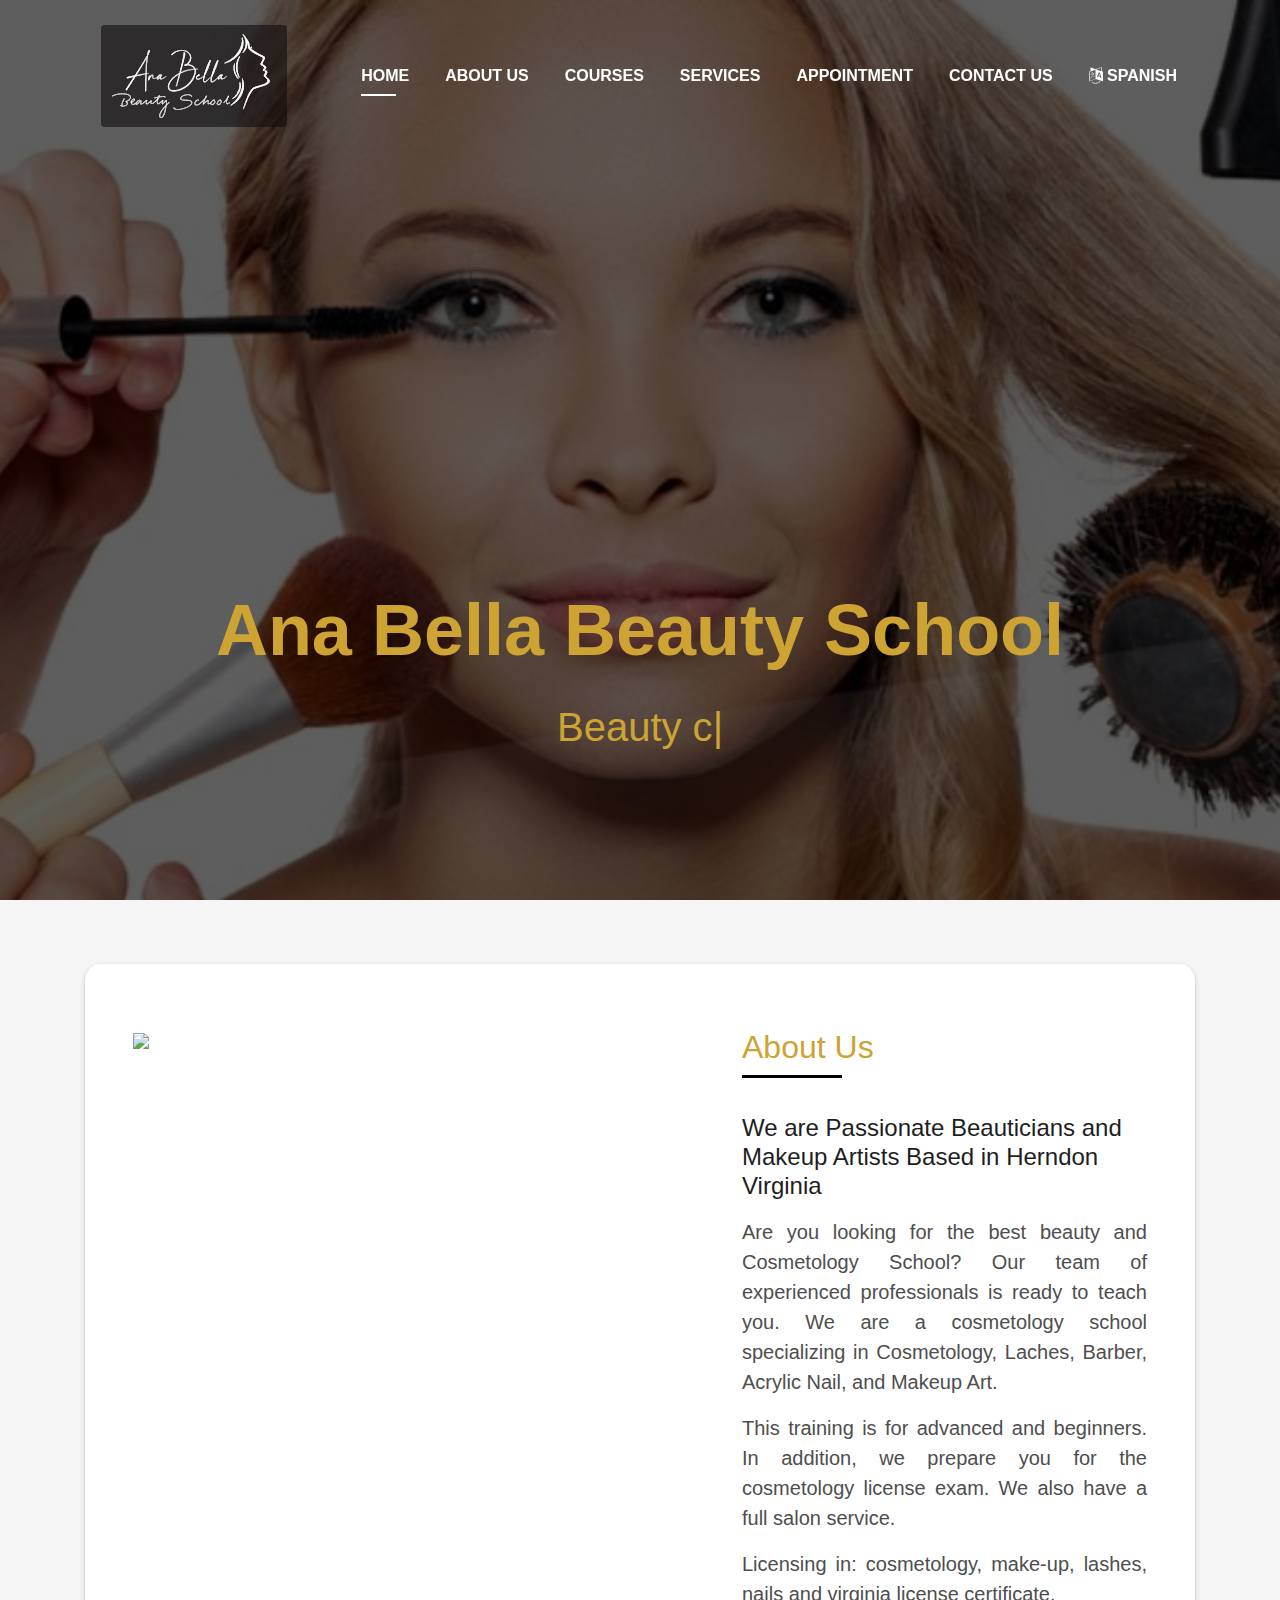
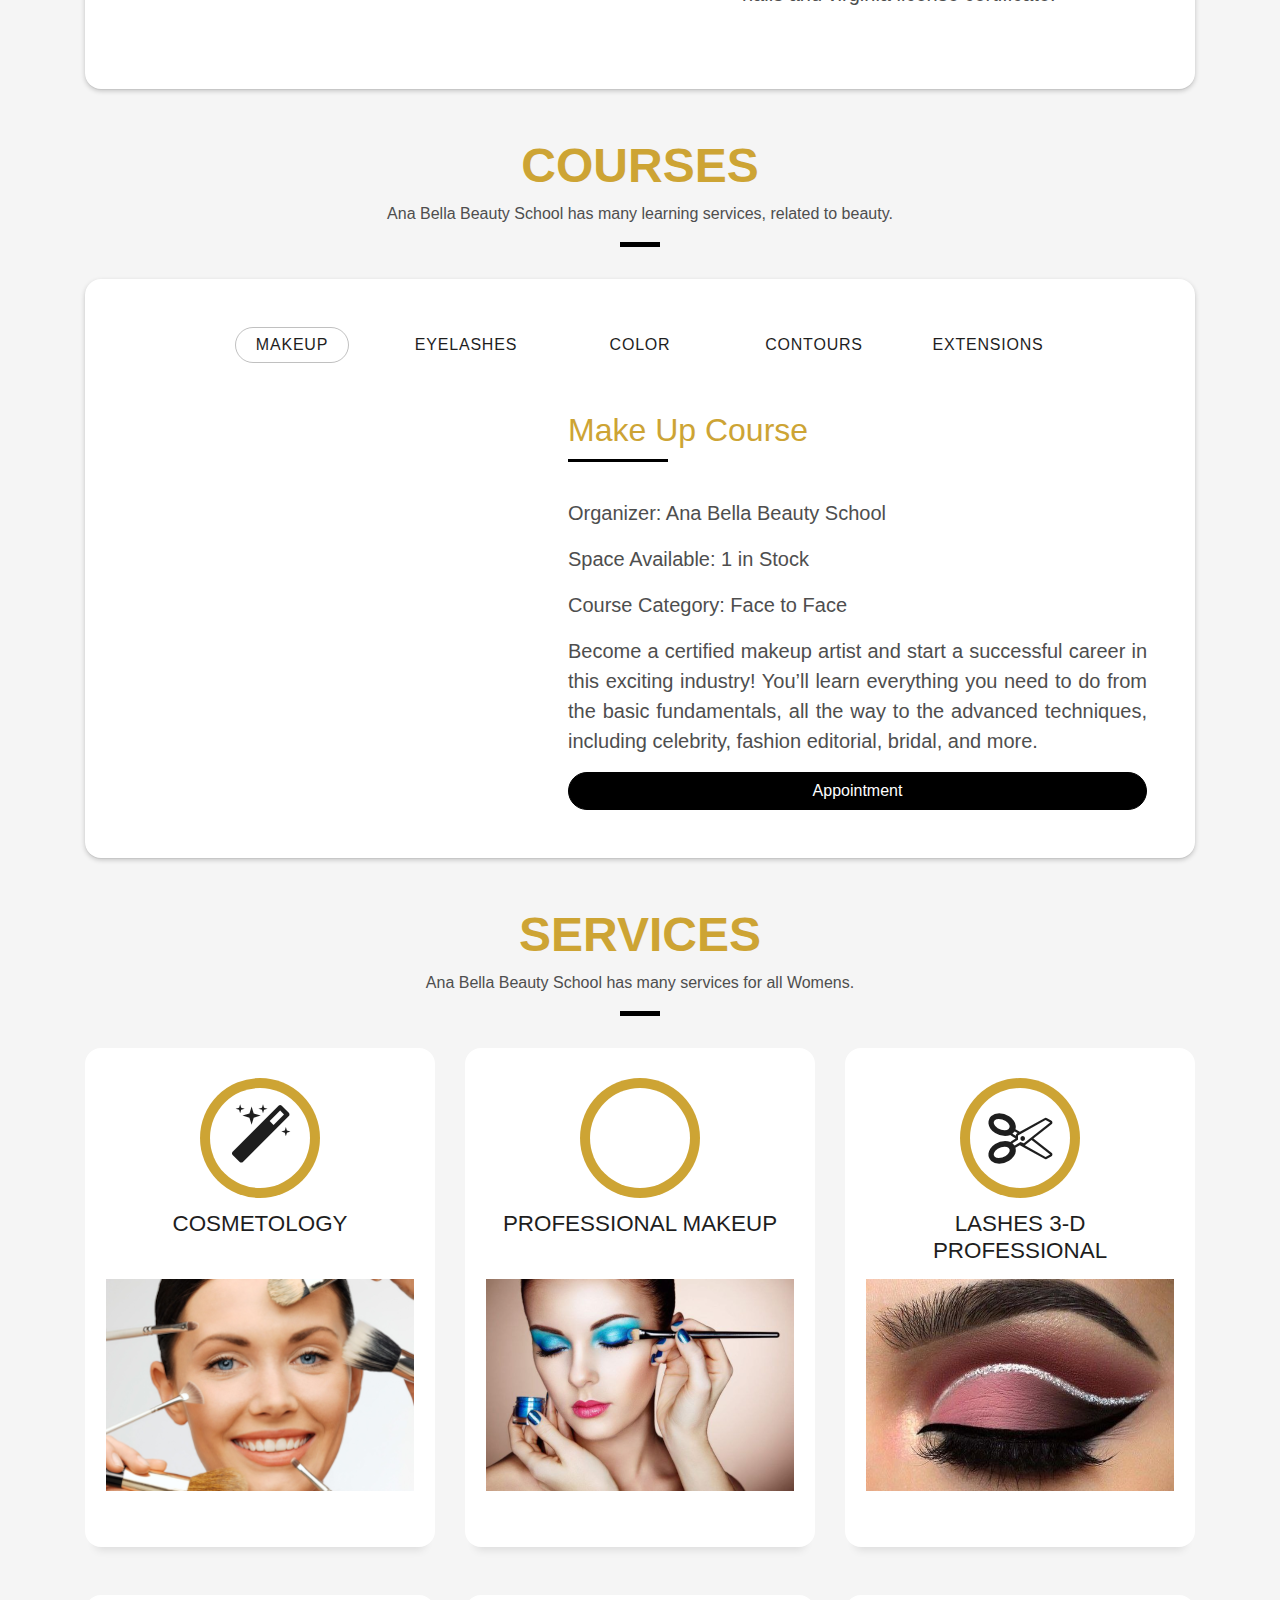
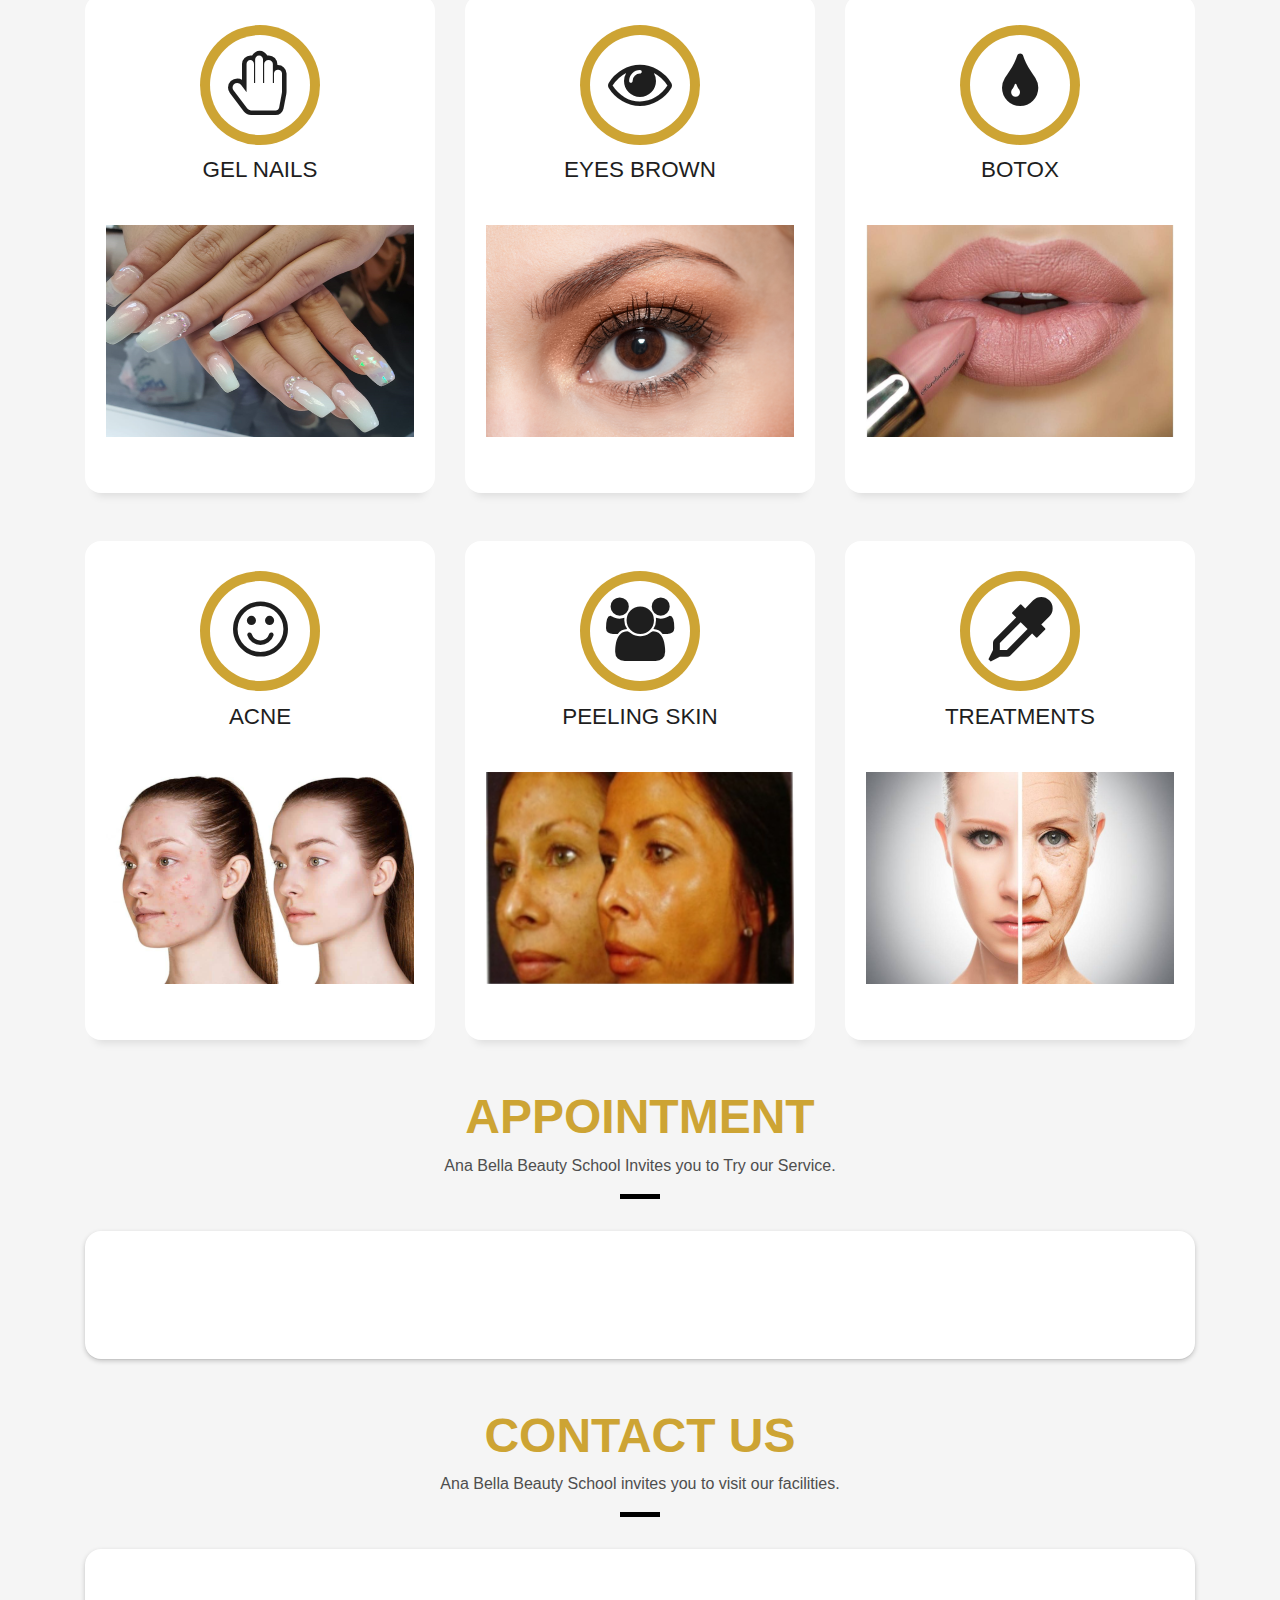
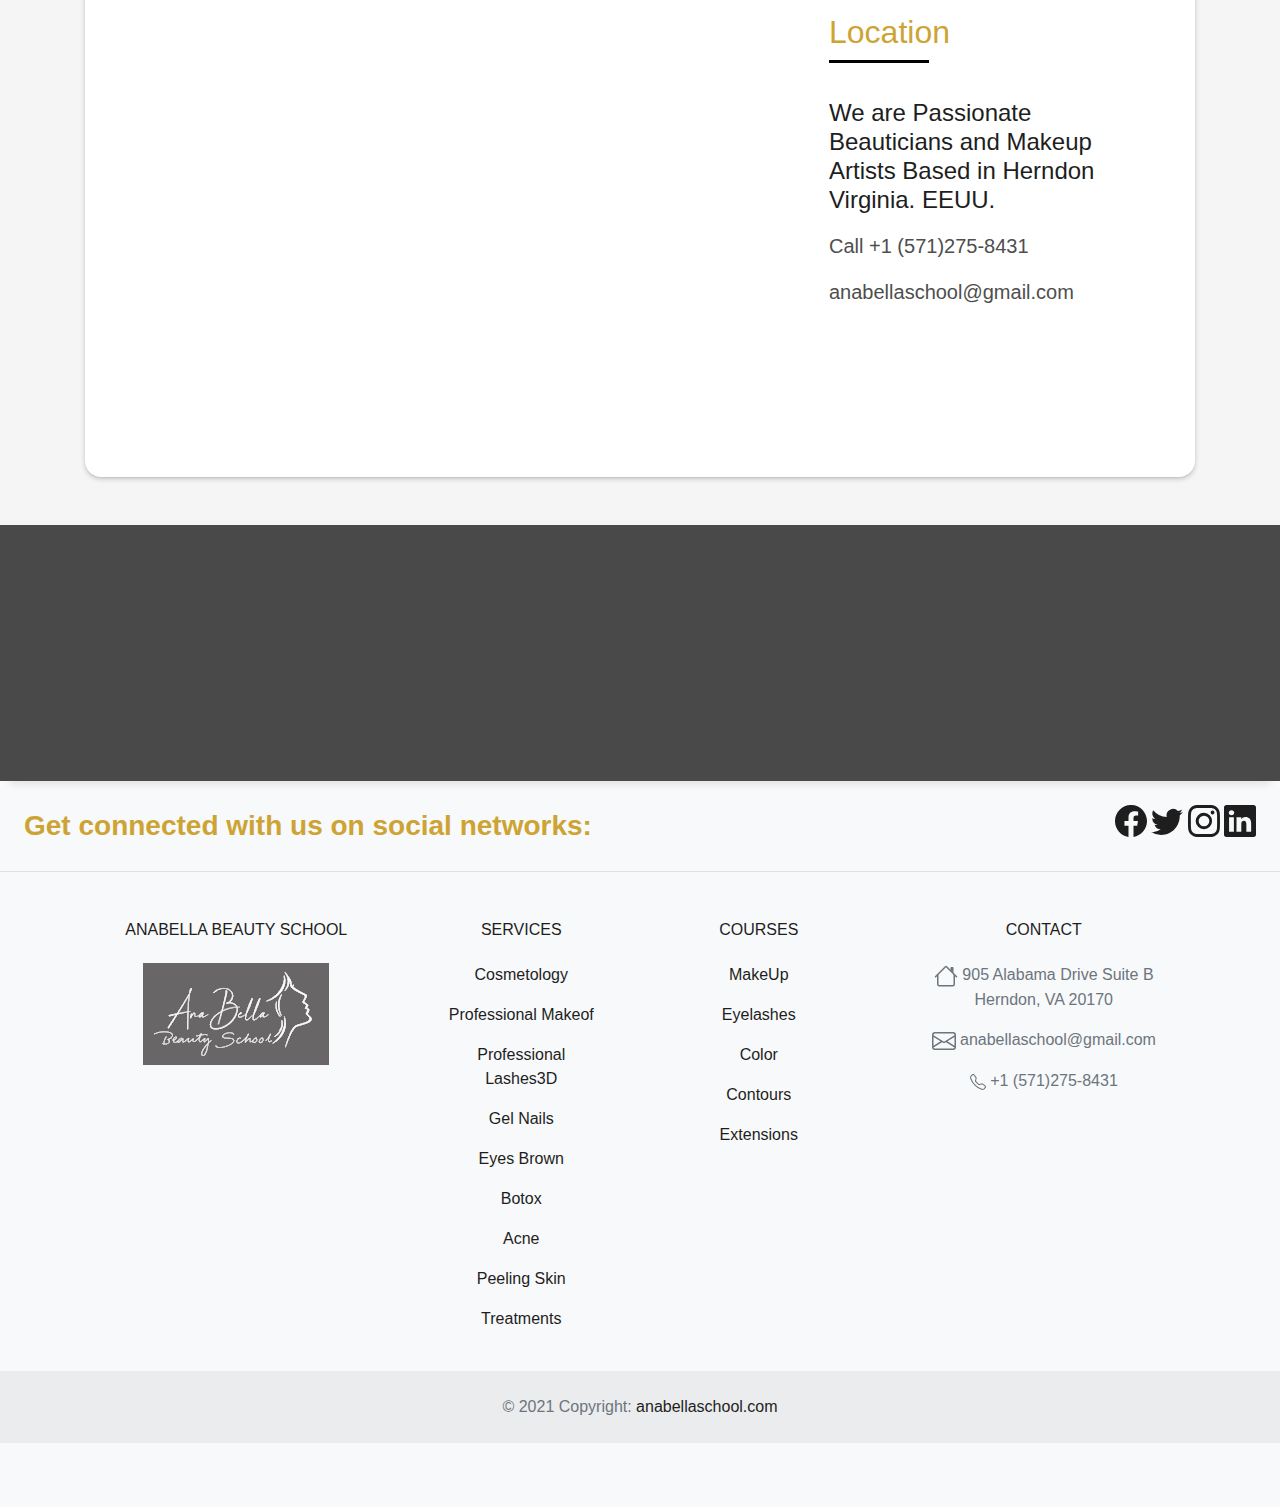
==== index.html @ afbb202d "add footer" ====
<!DOCTYPE html>
<html lang="en">
<head>
  <meta charset="utf-8">
  <title>Ana Bella Beauty School</title>
  <meta content="width=device-width, initial-scale=1.0, user-scalable=no, maximum-scale=1.0, minimum-scale=1.0" name="viewport">
  <meta content="" name="keywords">
  <meta content="" name="description">
  <!-- icons -->
  <link href="img/labial.png.ico" rel="icon">
  <link href="img/labial.png.ico" rel="apple-touch-icon">
  <script src='https://kit.fontawesome.com/a076d05399.js' crossorigin='anonymous'></script>
  <!--links-->
  <link href="css/font-awesome.min.css" rel="stylesheet">
  <link rel="stylesheet" href="font-awesome/css/font-awesome.min.css">
  <link href="lib/bootstrap/css/bootstrap.min.css" rel="stylesheet">
  <script src="https://kit.fontawesome.com/yourcode.js" crossorigin="anonymous"></script>
  <link href="lib/font-awesome/css/font-awesome.min.css" rel="stylesheet">
  <link href="lib/animate/animate.min.css" rel="stylesheet">
  <link href="lib/ionicons/css/ionicons.min.css" rel="stylesheet">
  <link href="lib/owlcarousel/assets/owl.carousel.min.css" rel="stylesheet">
  <link href="lib/lightbox/css/lightbox.min.css" rel="stylesheet">
  <link href="css/style.css" rel="stylesheet">

  

  
</head>

<body id="page-top">

  <!--/ secciones /-->
  <nav class="navbar navbar-b navbar-trans navbar-expand-md fixed-top" id="mainNav">
    <div class="container">
      <a class="navbar-brand js-scroll" href="#page-top"></a>
      <img src="img/logo.webp" class="img-fluid rounded b-shadow-a" alt="">
      <button class="navbar-toggler collapsed" type="button" data-toggle="collapse" data-target="#navbarDefault"
        aria-controls="navbarDefault" aria-expanded="false" aria-label="Toggle navigation">
        <span></span>
        <span></span>
        <span></span>
      </button>
      <div class="navbar-collapse collapse justify-content-end" id="navbarDefault">
        <ul class="navbar-nav">
          <li class="nav-item">
            <a class="nav-link js-scroll active" href="#home">Home</a>
          </li>
          <li class="nav-item">
            <a class="nav-link js-scroll" href="#about">About us</a>
          </li>
          <li class="nav-item">
            <a class="nav-link js-scroll" href="#Courses">Courses</a>
          </li>          
          <li class="nav-item">
            <a class="nav-link js-scroll" href="#services">Services</a>
          </li>
          <li class="nav-item">
            <a class="nav-link js-scroll" href="#Appointment">Appointment</a>
          </li>
          <li class="nav-item">
            <a class="nav-link js-scroll" href="#contact">Contact us</a>
          </li>
           <!--<li class="nav-item">
            <a class="nav-link js-scroll" href="#work">Work</a>
          </li>
          <li class="nav-item">
            <a class="nav-link js-scroll" href="#blog">Information</a>
          </li>
          <li class="nav-item">
            <a class="nav-link js-scroll" href="#contact">Contact</a>
          </li>
          /-->
          <li class="nav-item">
            <a class="nav-link js-scroll" href="index.html"><i class="fa fa-language" aria-hidden="true"></i>   Spanish</a>
          </li>
        </ul>
        
      </div>
    </div>
  </nav>


  <!--/ hoome /-->
  <div id="home" class="intro route bg-image" style="background-image: url(img/5.jpg)">
    <div class="overlay-itro"></div>
    <div class="intro-content display-table">
      <div class="table-cell">        
        <div class="container flex-container">
          <!--<p class="display-6 color-d">Hello, world!</p>-->
          <h1 class="intro-title mb-4">Ana Bella Beauty School</h1>
          <p class="intro-subtitle"><span class="text-slider-items">Beauty comes to you !!! </span><strong class="text-slider"></strong></p>
        </div>
      </div>
    </div>
  </div>
<!--/ quienes /-->
  <section id="about" class="about-mf sect-pt4 route">
    <div class="container">
      <div class="row">
        <div class="col-lg-12">
          <div class="box-shadow-full">
            <div class="row">
              <div class="col-md-7">
                <div class="row">          
                    <div class="about-img">
                     <!--  <img src="img/testimonial-2.jpg" class="img-fluid rounded b-shadow-a" alt="">-->
                      <a href="blog-single.html"> <img src="img/about-img.png" class="img-fluid"></a>
                    </div>
                </div>
              </div>
              <div class="col-md-5">
                <div class="about-me pt-4 pt-md-0">
                  <div class="title-box-2">
                    <h5 class="title-left">
                      About Us
                    </h5>
                  </div>
                  <p class="s-title">
                    <h4>
                      We are Passionate Beauticians and Makeup Artists Based in Herndon Virginia
                    </h4>                    
                  </p>
                  <p class="textPosition">
                    Are you looking for the best beauty and Cosmetology School? Our team of experienced professionals is ready to teach you. We are a cosmetology school specializing in Cosmetology, Laches, Barber, Acrylic Nail, and Makeup Art.
                  </p>
                  <p class="textPosition">
                    This training is for advanced and beginners. In addition, we prepare you for the cosmetology license exam. We also have a full salon service.
                  </p>
                  <p class="textPosition">
                    Licensing in:

                    cosmetology, make-up, lashes, nails and virginia license certificate.

                  
                  </p>
                  
                </div>
              </div>
            </div>
          </div>
        </div>
      </div>
    </div>
  </section>
  <!--/ Fin Quienes/-->


  <!--/ servicios/-->
  <section id="Courses" class="services-mf route">
    <div class="container">

    <!--/ Titulo de Servicios /-->
      <div class="row">
        <div class="col-sm-12">
          <div class="title-box text-center">
            <h3 class="title-a">
              Courses
            </h3>
            <p class="subtitle-a">
              Ana Bella Beauty School has many learning services, related to beauty.
            </p>
            <div class="line-mf"></div>
          </div>
        </div>
      </div>
      <!--/ Cursos /-->
      <div id="courses" class="box-shadow-full">
        <div class="containerCourse">
          <div class="row superCourses">
            <div class="col-md-2 course">
              <a href="###" class="coursesItem"  course="MakeUp">MakeUp</a>
            </div>
            <div class="col-md-2 course">
              <a href="###" class="coursesItem"  course="Eyelashes">Eyelashes</a>
            </div>
            <div class="col-md-2 course">
              <a href="###" class="coursesItem"  course="HairColor">Color</a>
            </div>
            <div class="col-md-2 course">
              <a href="###" class="coursesItem"  course="Contours">Contours</a>
            </div>
            <div class="col-md-2 course">
              <a href="###" class="coursesItem"  course="HairExtension">Extensions</a>
            </div>                      
          </div>
          <section class="sectionCourse">
            <div class="row detail" course="MakeUp">
              <div class="col-md-5 about-img">
                <a href="#" ><img class="img-fluid" src="images/Educador de Maquillaje.webp" alt=""></a>
              </div>
              <div class="col-md-7 courseDetail">
                <div class="about-me pt-4 pt-md-0">
                  <div class="title-box-2">
                    <h5 class="title-left">
                      Make Up Course
                    </h5>
                  </div>
                  <p class="textPosition">
                    Organizer: Ana Bella Beauty School
                  </p>
                  <p class="textPosition">
                    Space Available: 1 in Stock
                  </p>
                  <p class="textPosition">
                    Course Category: Face to Face
                  </p>
                  <p class="textPosition">
                    Become a certified makeup artist and start a successful career in this exciting industry! You’ll learn everything you need to do from the basic fundamentals, all the way to the advanced techniques, including celebrity, fashion editorial, bridal, and more.
                  </p>
                  <a href="#" class="btn btn-primary btn-block black" href="#Appointment" role="button">
                    Appointment
                  </a>
                </div>
              </div>
            </div>
            <div class="row detail" course="Eyelashes">
              <div class="col-md-5 about-img">
                <a href="#"><img class="img-fluid" src="images/Laches5Posiciones.webp" alt=""></a>
              </div>
              <div class="col-md-7 courseDetail">
                <div class="about-me pt-4 pt-md-0">
                  <div class="title-box-2">
                    <h5 class="title-left">
                      Eyelashes Course
                    </h5>
                  </div>
                  <p class="textPosition">
                    Organizer: Ana Bella Beauty School
                  </p>
                  <p class="textPosition">
                    Space Available: 1 in Stock
                  </p>
                  <p class="textPosition">
                    Course Category: Face to Face
                  </p>
                  <p class="textPosition">
                    Waking up with a radiant look is the dream of many women and with eyelash extensions it is possible. Eyelash extensions are used to improve the length, curvature, number and thickness of natural eyelashes. If you are looking to learn how to enhance the look and maintain fuller lashes.
                  </p>
                  <a href="#" class="btn btn-primary btn-block black" href="#Appointment" role="button">
                    Appointment
                  </a>
                </div>
              </div>
            </div>
            <div class="row detail" course="HairColor">
              <div class="col-md-5 about-img">
                <a href="#"><img class="img-fluid" src="images/Color.webp" alt=""></a>
              </div>
              <div class="col-md-7 courseDetail">
                <div class="about-me pt-4 pt-md-0">
                  <div class="title-box-2">
                    <h5 class="title-left">
                      Hair Colouring Course
                    </h5>
                  </div>
                  <p class="textPosition">
                    Organizer: Ana Bella Beauty School
                  </p>
                  <p class="textPosition">
                    Space Available: 1 in Stock
                  </p>
                  <p class="textPosition">
                    Course Category: Face to Face
                  </p>
                  <p class="textPosition">
                    No matter your skill level or capability, Ana Bella Beauty School has a colouring class to suit your needs. Whether you’re looking to better your blonde, compliment your coppers or brush up on your brunettes, our world-class team of educators will harness your talent and grow your skills.
                  </p>
                  <a href="#" class="btn btn-primary btn-block black" href="#Appointment" role="button">
                    Appointment
                  </a>
                </div>
              </div>
            </div>
            <div class="row detail" course="Contours">
              <div class="col-md-5 about-img">
                <a href="#"><img class="img-fluid" src="images/Contour.webp" alt=""></a>
              </div>
              <div class="col-md-7 courseDetail">
                <div class="about-me pt-4 pt-md-0">
                  <div class="title-box-2">
                    <h5 class="title-left">
                      Face Contouring Course
                    </h5>
                  </div>
                  <p class="textPosition">
                    Organizer: Ana Bella Beauty School
                  </p>
                  <p class="textPosition">
                    Space Available: 1 in Stock
                  </p>
                  <p class="textPosition">
                    Course Category: Face to Face
                  </p>
                  <p class="textPosition">
                    Here at Cosmetic Courses we are always keeping up-to-date with trends and offering training courses according to the market and delegate requirements. This course is specific to areas covering facial contouring and is a step beyond older style courses that offer teaching in ‘face lift’ techniques. Different products, both toxin and filler, will be combined to optimise results.
                  </p>
                  <a href="#" class="btn btn-primary btn-block black" href="#Appointment" role="button">
                    Appointment
                  </a>
                </div>
              </div>
            </div>
            <div class="row detail" course="HairExtension">
              <div class="col-md-5 about-img">
                <a href="#"><img class="img-fluid" src="images/Extensiones Gel_.webp" alt=""></a>
              </div>
              <div class="col-md-7 courseDetail">
                <div class="about-me pt-4 pt-md-0">
                  <div class="title-box-2">
                    <h5 class="title-left">
                      Hair Extension Course
                    </h5>
                  </div>
                  <p class="textPosition">
                    Organizer: Ana Bella Beauty School
                  </p>
                  <p class="textPosition">
                    Space Available: 1 in Stock
                  </p>
                  <p class="textPosition">
                    Course Category: Face to Face
                  </p>
                  <p class="textPosition">
                    If you are looking to get professionally certified in the art of hair extensions, we have a range of courses designed to cater to the most popular hair extension methods including pre-bonded, micro-ring and tape hair extensions. All our courses are taught by professionals with years of experience in the industry.
                  </p>
                  <a href="#" class="btn btn-primary btn-block black" href="#Appointment" role="button">
                    Appointment
                  </a>
                </div>
              </div>
            </div>
          </section>
        </div>
      </div>
      <!--/ Fin de Cursos /-->

      <!--/ Titulo Servicios /-->
      <div id="services" class="row">
        <div class="col-sm-12">
          <div class="title-box text-center">
            <h3 class="title-a">
              Services
            </h3>
            <p class="subtitle-a">
              Ana Bella Beauty School has many services for all Womens.
            </p>
            <div class="line-mf"></div>
          </div>
        </div>
      </div>
      <!--/ Servicios /-->
      <div class="row">
        <div class="col-md-4">
          <div class="service-box">
            <div class="service-ico">
              <span class="ico-circle"><i class="fa fa-magic" aria-hidden="true"></i></span>
            </div>
            <div class="service-content">
              <h2 class="s-title services">Cosmetology </h2>
              <p class="s-description text-center">
                <a href="blog-single.html"> <img src="img/cosmetology.png" alt="" class="img-fluid"></a>                
              </p>
            </div>
          </div>
        </div>
        <div class="col-md-4">
          <div class="service-box">
            <div class="service-ico">
              <!--<i class="ion-paintbrush">h-->
              <span class="ico-circle"><ion-icon name="brush-outline"></ion-icon></i></span>
            </div>
            <div class="service-content">
              <h2 class="s-title services">Professional Makeup</h2>
              <p class="s-description text-center">
                <a href="blog-single.html"> <img src="img/maquillaje.png" alt="" class="img-fluid"></a>
              </p>
            </div>
          </div>
        </div>
        <div class="col-md-4">
          <div class="service-box">
            <div class="service-ico">
              <span class="ico-circle"><i class="fa fa-scissors" aria-hidden="true"></i></span>
            </div>
            <div class="service-content">
              <h2 class="s-title services">Lashes 3-D professional</h2>
              <p class="s-description text-center">
                <a href="blog-single.html"> <img src="img/lashes.jpeg.png" alt="" class="img-fluid"></a>
              </p>
            </div>
          </div>
        </div>
        <div class="col-md-4">
          <div class="service-box">
            <div class="service-ico">
              <span class="ico-circle"><i class="fa fa-hand-paper-o" aria-hidden="true"></i></span>
            </div>
            <div class="service-content">
              <h2 class="s-title services">Gel nails</h2>
              <p class="s-description text-center">
                <a href="blog-single.html"> <img src="img/4.jpeg.png" alt="" class="img-fluid"></a>
              </p>
            </div>
          </div>
        </div>
        <div class="col-md-4">
          <div class="service-box">
            <div class="service-ico">
              <span class="ico-circle"><i class="fa fa-eye" aria-hidden="true"></i></span>
            </div>
            <div class="service-content">
              <h2 class="s-title services">Eyes Brown </h2>
              <p class="s-description text-center">
                <a href="blog-single.html"> <img src="img/6.2.png" class="img-fluid"></a>
              </p>
            </div>
          </div>
        </div>        
        <div class="col-md-4">
          <div class="service-box">
            <div class="service-ico">
              <span class="ico-circle"><i class="fa fa-tint" aria-hidden="true"></i></span>
            </div>
            
            <div class="service-content">
              <h2 class="s-title services">Botox</h2>
              <p class="s-description text-center">
                <a href="blog-single.html"> <img src="img/botox.jpeg.png" class="img-fluid"></a>
              </p>
            </div>
          </div>
        </div>
        <div class="col-md-4">
          <div class="service-box">
            <div class="service-ico">
              <span class="ico-circle"><i class="fa fa-smile-o" aria-hidden="true"></i></span>
            </div>
            <div class="service-content">
              <h2 class="s-title services">Acne</h2>
              <p class="s-description text-center">
                <a href="blog-single.html"> <img src="img/acne.png" class="img-fluid"></a>
              </p>
            </div>
          </div>
        </div>
        <div class="col-md-4">
          <div class="service-box">
            <div class="service-ico">
              <span class="ico-circle"><i class="fa fa-users" aria-hidden="true"></i></span>
            </div>
            <div class="service-content">
              <h2 class="s-title services">Peeling Skin</h2>
              <p class="s-description text-center">
                <a href="blog-single.html"> <img src="img/skin.jpg.png" class="img-fluid"></a>
              </p>
            </div>
          </div>
        </div>
        <div class="col-md-4">
          <div class="service-box">
            <div class="service-ico">
              <span class="ico-circle"><i class="fa fa-eyedropper" aria-hidden="true"></i></span>
            </div>
            <div class="service-content">
              <h2 class="s-title services">Treatments</h2>
              <p class="s-description text-center">
                <a href="blog-single.html"> <img src="img/2.png" class="img-fluid"></a>
              </p>
            </div>
          </div>
        </div>
        </div>
      </div>
      <!--/ Fin Servicios /-->

      <!--/ Titulo Appointment /-->
      <div id="Appointment" class="row">
        <div class="col-sm-12">
          <div class="title-box text-center">
            <h3 class="title-a">
              Appointment
            </h3>
            <p class="subtitle-a">
              Ana Bella Beauty School Invites you to Try our Service.
            </p>
            <div class="line-mf"></div>
          </div>
        </div>
      </div>
      <!--/ Titulo Appointment /-->

      <!--/ Appointment /-->
      <section  class="about-mf route">
        <div class="container">
          <div class="row">
            <div class="col-lg-12">
              <div class="box-shadow-full">
                <div class="row">
                  
                </div>
              </div>
            </div>
          </div>
        </div>
      </section>
      <!--/ Fin Appointment /-->
    </div>
  </section>
  

  <!--/ Titulo Mapa /-->
  <div id="contact" class="row">
    <div class="col-sm-12">
      <div class="title-box text-center">
        <h3 class="title-a">
          Contact us
        </h3>
        <p class="subtitle-a">
          Ana Bella Beauty School invites you to visit our facilities.
        </p>
        <div class="line-mf"></div>
      </div>
    </div>
  </div>
  <!--/ Fin Titulo Mapa /-->

  <!--/ Mapa/-->  
  <section  class="about-mf route">
    <div class="container">
      <div class="row">
        <div class="col-lg-12">
          <div class="box-shadow-full">
            <div class="row">
              <div class="col-md-8">
                <div id="contact" class="map-responsive">
                  <!-- Incluir aquí el iframe copiado de Google -->    
                  <iframe src="https://www.google.com/maps/embed?pb=!1m18!1m12!1m3!1d3102.304954290014!2d-77.39333008432403!3d38.96270415069654!2m3!1f0!2f0!3f0!3m2!1i1024!2i768!4f13.1!3m3!1m2!1s0x89b647f79a4ae939%3A0x129518c69fef5fb4!2sAlabama%20Dr%2C%20Herndon%2C%20VA%2020170%2C%20EE.%20UU.!5e0!3m2!1ses-419!2ssv!4v1625001120584!5m2!1ses-419!2ssv" width="1400" height="200" style="border:0;" allowfullscreen="" loading="lazy"></iframe>
                  <!--/ more /-->
                </div>
              </div>
              <div class="col-md-4">
                <div class="about-me pt-4 pt-md-0">
                  <div class="title-box-2">
                    <h5 class="title-left">
                      Location
                    </h5>
                  </div>
                  <p class="s-title">
                    <h4>
                      We are Passionate Beauticians and Makeup Artists Based in Herndon Virginia. EEUU.
                    </h4>                    
                  </p>
                  <p class="textPosition">
                    Call +1 (571)275-8431
                  </p>
                  <p class="textPosition">
                    anabellaschool@gmail.com
                  </p>
                  <p class="textPosition">
                    
                  
                  </p>
                  
                </div>
              </div>
            </div>
          </div>
        </div>
      </div>
    </div>
  </section>
  <!--/ Fin mapa /--> 

<!--/ more /-->
  <div class="section-counter paralax-mf bg-image" style="background-image: url(img/5.jpg)">
    <div class="overlay-mf"></div>
  </div>
  <a href="#" class="back-to-top"><i class="fa fa-chevron-up"></i></a>
  <div id="preloader"></div>
  <script src="lib/jquery/jquery.min.js"></script>
  <script src="lib/jquery/jquery-migrate.min.js"></script>
  <script src="lib/popper/popper.min.js"></script>
  <script src="lib/bootstrap/js/bootstrap.min.js"></script>
  <script src="lib/easing/easing.min.js"></script>
  <script src="lib/counterup/jquery.waypoints.min.js"></script>
  <script src="lib/counterup/jquery.counterup.js"></script>
  <script src="lib/owlcarousel/owl.carousel.min.js"></script>
  <script src="lib/lightbox/js/lightbox.min.js"></script>
  <script src="lib/typed/typed.min.js"></script>
  <script src="contactform/contactform.js"></script>
  <script src="js/main.js"></script>
  <script src="js/jquery-3.6.0.js"></script>
  <script src="js/script.js"></script>
  <script type="module" src="https://unpkg.com/ionicons@5.5.2/dist/ionicons/ionicons.esm.js"></script>
  <script nomodule src="https://unpkg.com/ionicons@5.5.2/dist/ionicons/ionicons.js"></script>
</body>
<!-- Footer -->
<footer class="text-center text-lg-start bg-light text-muted">
  <!-- Section: Social media -->
  <section class="d-flex justify-content-center justify-content-lg-between p-4 border-bottom">
    <!-- Left -->
    <div class="me-5 d-none d-lg-block">
      <span class="socialfooter">Get connected with us on social networks:</span>
    </div>
    <!-- Left -->

    <!-- Right -->
    <div>
      <a href="" class="me-4 text-reset">
        <svg xmlns="http://www.w3.org/2000/svg" width="32" height="32" fill="currentColor" class="bi bi-facebook" viewBox="0 0 16 16">
          <path d="M16 8.049c0-4.446-3.582-8.05-8-8.05C3.58 0-.002 3.603-.002 8.05c0 4.017 2.926 7.347 6.75 7.951v-5.625h-2.03V8.05H6.75V6.275c0-2.017 1.195-3.131 3.022-3.131.876 0 1.791.157 1.791.157v1.98h-1.009c-.993 0-1.303.621-1.303 1.258v1.51h2.218l-.354 2.326H9.25V16c3.824-.604 6.75-3.934 6.75-7.951z"/>
        </svg>
      </a>
      <a href="" class="me-4 text-reset">
        <svg xmlns="http://www.w3.org/2000/svg" width="32" height="32" fill="currentColor" class="bi bi-twitter" viewBox="0 0 16 16">
          <path d="M5.026 15c6.038 0 9.341-5.003 9.341-9.334 0-.14 0-.282-.006-.422A6.685 6.685 0 0 0 16 3.542a6.658 6.658 0 0 1-1.889.518 3.301 3.301 0 0 0 1.447-1.817 6.533 6.533 0 0 1-2.087.793A3.286 3.286 0 0 0 7.875 6.03a9.325 9.325 0 0 1-6.767-3.429 3.289 3.289 0 0 0 1.018 4.382A3.323 3.323 0 0 1 .64 6.575v.045a3.288 3.288 0 0 0 2.632 3.218 3.203 3.203 0 0 1-.865.115 3.23 3.23 0 0 1-.614-.057 3.283 3.283 0 0 0 3.067 2.277A6.588 6.588 0 0 1 .78 13.58a6.32 6.32 0 0 1-.78-.045A9.344 9.344 0 0 0 5.026 15z"/>
        </svg>
      </a>
      <a href="" class="me-4 text-reset">
        <svg xmlns="http://www.w3.org/2000/svg" width="32" height="32" fill="currentColor" class="bi bi-instagram" viewBox="0 0 16 16">
          <path d="M8 0C5.829 0 5.556.01 4.703.048 3.85.088 3.269.222 2.76.42a3.917 3.917 0 0 0-1.417.923A3.927 3.927 0 0 0 .42 2.76C.222 3.268.087 3.85.048 4.7.01 5.555 0 5.827 0 8.001c0 2.172.01 2.444.048 3.297.04.852.174 1.433.372 1.942.205.526.478.972.923 1.417.444.445.89.719 1.416.923.51.198 1.09.333 1.942.372C5.555 15.99 5.827 16 8 16s2.444-.01 3.298-.048c.851-.04 1.434-.174 1.943-.372a3.916 3.916 0 0 0 1.416-.923c.445-.445.718-.891.923-1.417.197-.509.332-1.09.372-1.942C15.99 10.445 16 10.173 16 8s-.01-2.445-.048-3.299c-.04-.851-.175-1.433-.372-1.941a3.926 3.926 0 0 0-.923-1.417A3.911 3.911 0 0 0 13.24.42c-.51-.198-1.092-.333-1.943-.372C10.443.01 10.172 0 7.998 0h.003zm-.717 1.442h.718c2.136 0 2.389.007 3.232.046.78.035 1.204.166 1.486.275.373.145.64.319.92.599.28.28.453.546.598.92.11.281.24.705.275 1.485.039.843.047 1.096.047 3.231s-.008 2.389-.047 3.232c-.035.78-.166 1.203-.275 1.485a2.47 2.47 0 0 1-.599.919c-.28.28-.546.453-.92.598-.28.11-.704.24-1.485.276-.843.038-1.096.047-3.232.047s-2.39-.009-3.233-.047c-.78-.036-1.203-.166-1.485-.276a2.478 2.478 0 0 1-.92-.598 2.48 2.48 0 0 1-.6-.92c-.109-.281-.24-.705-.275-1.485-.038-.843-.046-1.096-.046-3.233 0-2.136.008-2.388.046-3.231.036-.78.166-1.204.276-1.486.145-.373.319-.64.599-.92.28-.28.546-.453.92-.598.282-.11.705-.24 1.485-.276.738-.034 1.024-.044 2.515-.045v.002zm4.988 1.328a.96.96 0 1 0 0 1.92.96.96 0 0 0 0-1.92zm-4.27 1.122a4.109 4.109 0 1 0 0 8.217 4.109 4.109 0 0 0 0-8.217zm0 1.441a2.667 2.667 0 1 1 0 5.334 2.667 2.667 0 0 1 0-5.334z"/>
        </svg>
      </a>
      <a href="" class="me-4 text-reset">
        <svg xmlns="http://www.w3.org/2000/svg" width="32" height="32" fill="currentColor" class="bi bi-linkedin" viewBox="0 0 16 16">
          <path d="M0 1.146C0 .513.526 0 1.175 0h13.65C15.474 0 16 .513 16 1.146v13.708c0 .633-.526 1.146-1.175 1.146H1.175C.526 16 0 15.487 0 14.854V1.146zm4.943 12.248V6.169H2.542v7.225h2.401zm-1.2-8.212c.837 0 1.358-.554 1.358-1.248-.015-.709-.52-1.248-1.342-1.248-.822 0-1.359.54-1.359 1.248 0 .694.521 1.248 1.327 1.248h.016zm4.908 8.212V9.359c0-.216.016-.432.08-.586.173-.431.568-.878 1.232-.878.869 0 1.216.662 1.216 1.634v3.865h2.401V9.25c0-2.22-1.184-3.252-2.764-3.252-1.274 0-1.845.7-2.165 1.193v.025h-.016a5.54 5.54 0 0 1 .016-.025V6.169h-2.4c.03.678 0 7.225 0 7.225h2.4z"/>
        </svg>
      </a>
      
    </div>
    <!-- Right -->
  </section>
  <!-- Section: Social media -->

  <!-- Section: Links  -->
  <section class="">
    <div class="container text-center text-md-start mt-5">
      <!-- Grid row -->
      <div class="row mt-3">
        <!-- Grid column -->
        <div class="col-md-3 col-lg-4 col-xl-3 mx-auto mb-4">
          <!-- Content -->
          <h6 class="text-uppercase fw-bold mb-4">
            <i class="fas fa-gem me-3"></i>ANABELLA BEAUTY SCHOOL
          </h6>
          <img src="img/logo.webp" class="img-fluid">
        </div>
        <!-- Grid column -->

        <!-- Grid column -->
        <div class="col-md-2 col-lg-2 col-xl-2 mx-auto mb-4">
          <!-- Links -->
          <h6 class="text-uppercase fw-bold mb-4">
            Services
          </h6>
          <p>
            <a href="#services" class="text-reset">Cosmetology</a>
          </p>
          <p>
            <a href="#services" class="text-reset">Professional Makeof</a>
          </p>
          <p>
            <a href="#services" class="text-reset">Professional Lashes3D</a>
          </p>
          <p>
            <a href="#services" class="text-reset">Gel Nails</a>
          </p>
          <p>
            <a href="#services" class="text-reset">Eyes Brown</a>
          </p>
          <p>
            <a href="#services" class="text-reset">Botox</a>
          </p>
          <p>
            <a href="#services" class="text-reset">Acne</a>
          </p>
          <p>
            <a href="#services" class="text-reset">Peeling Skin</a>
          </p>
          <p>
            <a href="#services" class="text-reset">Treatments</a>
          </p>
        </div>
        <!-- Grid column -->

        <!-- Grid column -->
        <div class="col-md-3 col-lg-2 col-xl-2 mx-auto mb-4">
          <!-- Links -->
          <h6 class="text-uppercase fw-bold mb-4">
            Courses
          </h6>
          <p>
            <a href="#Courses" class="text-reset">MakeUp</a>
          </p>
          <p>
            <a href="#Courses" class="text-reset">Eyelashes</a>
          </p>
          <p>
            <a href="#Courses" class="text-reset">Color</a>
          </p>
          <p>
            <a href="#Courses" class="text-reset">Contours</a>
          </p>
          <p>
            <a href="#Courses" class="text-reset">Extensions</a>
          </p>
        </div>
        <!-- Grid column -->

        <!-- Grid column -->
        <div class="col-md-4 col-lg-3 col-xl-3 mx-auto mb-md-0 mb-4">
          <!-- Links -->
          <h6 class="text-uppercase fw-bold mb-4">
            Contact
          </h6>
          <p><svg xmlns="http://www.w3.org/2000/svg" width="24" height="24" fill="currentColor" class="bi bi-house" viewBox="0 0 16 16">
            <path fill-rule="evenodd" d="M2 13.5V7h1v6.5a.5.5 0 0 0 .5.5h9a.5.5 0 0 0 .5-.5V7h1v6.5a1.5 1.5 0 0 1-1.5 1.5h-9A1.5 1.5 0 0 1 2 13.5zm11-11V6l-2-2V2.5a.5.5 0 0 1 .5-.5h1a.5.5 0 0 1 .5.5z"/>
            <path fill-rule="evenodd" d="M7.293 1.5a1 1 0 0 1 1.414 0l6.647 6.646a.5.5 0 0 1-.708.708L8 2.207 1.354 8.854a.5.5 0 1 1-.708-.708L7.293 1.5z"/>
          </svg> 905 Alabama Drive Suite B Herndon, VA 20170
          </p>
          <p>
            <svg xmlns="http://www.w3.org/2000/svg" width="24" height="24" fill="currentColor" class="bi bi-envelope" viewBox="0 0 16 16">
              <path d="M0 4a2 2 0 0 1 2-2h12a2 2 0 0 1 2 2v8a2 2 0 0 1-2 2H2a2 2 0 0 1-2-2V4Zm2-1a1 1 0 0 0-1 1v.217l7 4.2 7-4.2V4a1 1 0 0 0-1-1H2Zm13 2.383-4.708 2.825L15 11.105V5.383Zm-.034 6.876-5.64-3.471L8 9.583l-1.326-.795-5.64 3.47A1 1 0 0 0 2 13h12a1 1 0 0 0 .966-.741ZM1 11.105l4.708-2.897L1 5.383v5.722Z"/>
            </svg>
            anabellaschool@gmail.com
          </p>
          <p><svg xmlns="http://www.w3.org/2000/svg" width="16" height="16" fill="currentColor" class="bi bi-telephone" viewBox="0 0 16 16">
            <path d="M3.654 1.328a.678.678 0 0 0-1.015-.063L1.605 2.3c-.483.484-.661 1.169-.45 1.77a17.568 17.568 0 0 0 4.168 6.608 17.569 17.569 0 0 0 6.608 4.168c.601.211 1.286.033 1.77-.45l1.034-1.034a.678.678 0 0 0-.063-1.015l-2.307-1.794a.678.678 0 0 0-.58-.122l-2.19.547a1.745 1.745 0 0 1-1.657-.459L5.482 8.062a1.745 1.745 0 0 1-.46-1.657l.548-2.19a.678.678 0 0 0-.122-.58L3.654 1.328zM1.884.511a1.745 1.745 0 0 1 2.612.163L6.29 2.98c.329.423.445.974.315 1.494l-.547 2.19a.678.678 0 0 0 .178.643l2.457 2.457a.678.678 0 0 0 .644.178l2.189-.547a1.745 1.745 0 0 1 1.494.315l2.306 1.794c.829.645.905 1.87.163 2.611l-1.034 1.034c-.74.74-1.846 1.065-2.877.702a18.634 18.634 0 0 1-7.01-4.42 18.634 18.634 0 0 1-4.42-7.009c-.362-1.03-.037-2.137.703-2.877L1.885.511z"/>
          </svg> +1 (571)275-8431</p>          
        </div>
        <!-- Grid column -->
      </div>
      <!-- Grid row -->
    </div>
  </section>
  <!-- Section: Links  -->

  <!-- Copyright -->
  <div class="text-center p-4" style="background-color: rgba(0, 0, 0, 0.05);">
    © 2021 Copyright:
    <a class="text-reset fw-bold" href="https://anabellaschool.com/">anabellaschool.com</a>
  </div>
  <!-- Copyright -->
</footer>
<!-- Footer -->

</html>
---- css/style.css ----
/*
  
*/

/*======================================
//--//-->   STYLES GENERALES
======================================*/
/* Start: Google Maps Responsive */
.map-responsive {
    overflow:hidden;
    padding-bottom:400px; /*Reduce este valor si el mapa fuera muy alto, por ejemplo 250px, puedes usar porcentajes, 50%*/
    position:relative;
    height:0;
}
.map-responsive iframe{
    left:0;
    top:0;
    height:100%;
    width:100%;
    position:absolute;
}
/* End: Google Maps Responsive */

body {
  background-color: #f5f5f5;
  color: #4e4e4e;
}

h1,
h3,
h5{
  color: #cda434
}

h2,
h4,
h6 {
  color: #1e1e1e;
}

a {
  color: #1e1e1e;
  transition: all 0.5s ease-in-out;
}

a:hover {
  color: #000000;
  text-decoration: none;
  transition: all 0.5s ease-in-out;
}

.p-r {
  position: relative;
}

.color-a {
  color: #000000;
}

.color-d {
  color: #f5f5f5;
}

.color-text-a {
  color: #4e4e4e;
}

.box-shadow,
.paralax-mf,
.service-box,
.work-box,
.card-blog {
  box-shadow: 0 13px 8px -10px rgba(0, 0, 0, 0.1);
}

.box-shadow-a,
.button:hover {
  box-shadow: 0 0 0 4px #cde1f8;
}

.display-5 {
  font-size: 2.5rem;
  font-weight: 300;
  line-height: 1.1;
}

.display-6 {
  font-size: 2rem;
  font-weight: 300;
  line-height: 1.1;
}

.avatar {
  width: 32px;
  height: 32px;
  margin-right: 4px;
  overflow: hidden;
}

.bg-image {
  background-repeat: no-repeat;
  background-attachment: fixed;
  background-size: cover;
  background-position: center center;
}

.overlay-mf {
  background-color: #000000;
}

.overlay-mf {
  position: absolute;
  top: 0;
  left: 0px;
  padding: 0;
  height: 100%;
  width: 100%;
  opacity: .7;
}

.paralax-mf {
  position: relative;
  padding: 8rem 0;
}

.display-table {
  width: 100%;
  height: 100%;
  display: table;
}

.table-cell {
  display: table-cell;
  vertical-align: middle;
}

/*--/ Sections /--*/

.sect-4 {
  padding: 4rem 0;
}

.sect-pt4 {
  padding-top: 4rem;
}

.sect-mt4 {
  margin-top: 4rem;
}

/*--/ Title s /--*/

.title-s {
  font-weight: 600;
  color: #1e1e1e;
  font-size: 1.1rem;
}

/*--/ Title A /--*/

.title-box {
  margin-bottom: 2rem;
}

.title-a {
  font-size: 3rem;
  font-weight: bold;
  text-transform: uppercase;
}

.subtitle-a {
  color: #4e4e4e;
}

.line-mf {
  width: 40px;
  height: 5px;
  background-color: #000000;
  margin: 0 auto;
}

/*--/ Title Left /--*/

.title-box-2 {
  margin-bottom: 3rem;
}

.title-left {
  font-size: 2rem;
  position: relative;
}

.title-left:before {
  content: '';
  position: absolute;
  height: 3px;
  background-color: #000000;
  width: 100px;
  bottom: -12px;
}

/*------/ Box /------*/

.box-pl2 {
  padding-left: 2rem;
}

.box-shadow-full {
  padding: 1.5rem 1.25rem;
  position: relative;
  background-color: #fff;
  margin-bottom: 3rem;
  border-radius: 1rem;
  z-index: 2;
  box-shadow: 0 1px 1px 0 rgba(0, 0, 0, 0.06), 0 2px 5px 0 rgba(0, 0, 0, 0.2);
}

/*------/ Socials /------*/

.socials {
  padding: 1.5rem 0;
}

.socials ul li {
  display: inline-block;
}

.socials .ico-circle {
  height: 40px;
  width: 40px;
  font-size: 1.7rem;
  border-radius: 50%;
  line-height: 1.4;
  margin: 0 15px 0 0;
  box-shadow: 0 0 0 3px #000000;
  transition: all 500ms ease;
}

.socials .ico-circle:hover {
  background-color: #000000;
  color: #fff;
  box-shadow: 0 0 0 3px #cde1f8;
  transition: all 500ms ease;
}

/*------/ Ul resect /------*/

.ul-resect,
.socials ul,
.list-ico,
.blog-wrapper .post-meta ul,
.box-comments .list-comments,
.widget-sidebar .list-sidebar,
.widget-tags ul {
  list-style: none;
  padding-left: 0;
  margin-bottom: 0;
}

.list-ico {
  line-height: 2;
}

.list-ico span {
  color: #0078ff;
  margin-right: 10px;
}

/*------/ Ico Circle /------*/

.ico-circle {
  height: 100px;
  width: 100px;
  font-size: 2rem;
  border-radius: 50%;
  line-height: 1.55;
  margin: 0 auto;
  text-align: center;
  box-shadow: 0 0 0 10px #cda434;
  display: block;
}

ion-icon {
  font-size: 64px;
}

/*------/ Owl Carousel /------*/

.owl-theme .owl-dots {
  text-align: center;
  margin-top: 18px;
}

.owl-theme .owl-dots .owl-dot {
  display: inline-block;
}

.owl-theme .owl-dots .owl-dot span {
  width: 18px;
  height: 7px;
  margin: 5px 5px;
  background: #cde1f8;
  border: 0px solid #cde1f8;
  display: block;
  transition: all 0.6s ease-in-out;
  cursor: pointer;
}

.owl-theme .owl-dots .owl-dot:hover span {
  background-color: #cde1f8;
}

.owl-theme .owl-dots .owl-dot.active span {
  background-color: #1B1B1B;
  width: 25px;
}

/*--/ Scrolltop s /--*/

.scrolltop-mf {
  position: relative;
  display: none;
}

.scrolltop-mf span {
  z-index: 999;
  position: fixed;
  width: 42px;
  height: 42px;
  background-color: #0078ff;
  opacity: .7;
  font-size: 1.6rem;
  line-height: 1.5;
  text-align: center;
  color: #fff;
  top: auto;
  left: auto;
  right: 30px;
  bottom: 50px;
  cursor: pointer;
  border-radius: 50%;
}

/* Back to top button */

.back-to-top {
  position: fixed;
  display: none;
  background: #dda302;
  color: #fff;
  width: 44px;
  height: 44px;
  text-align: center;
  line-height: 1;
  font-size: 16px;
  border-radius: 50%;
  right: 15px;
  bottom: 15px;
  transition: background 0.5s;
  z-index: 11;
}

.back-to-top i {
  padding-top: 12px;
  color: #fff;
}

/* Prelaoder */

#preloader {
  position: fixed;
  top: 0;
  left: 0;
  right: 0;
  bottom: 0;
  z-index: 9999;
  overflow: hidden;
  background: #fff;
}

#preloader:before {
  content: "";
  position: fixed;
  top: calc(50% - 30px);
  left: calc(50% - 30px);
  border: 6px solid #f2f2f2;
  border-top: 6px solid #0078ff;
  border-radius: 50%;
  width: 60px;
  height: 60px;
  -webkit-animation: animate-preloader 1s linear infinite;
  animation: animate-preloader 1s linear infinite;
}

@-webkit-keyframes animate-preloader {
  0% {
    -webkit-transform: rotate(0deg);
    transform: rotate(0deg);
  }

  100% {
    -webkit-transform: rotate(360deg);
    transform: rotate(360deg);
  }
}

@keyframes animate-preloader {
  0% {
    -webkit-transform: rotate(0deg);
    transform: rotate(0deg);
  }

  100% {
    -webkit-transform: rotate(360deg);
    transform: rotate(360deg);
  }
}

/*======================================
//--//-->   NAVBAR
======================================*/

.navbar-b {
  transition: all .5s ease-in-out;
  background-color: transparent;
  padding-top: 1.563rem;
  padding-bottom: 1.563rem;
}

.navbar-b.navbar-reduce {
  box-shadow: 0px 6px 9px 0px rgba(0, 0, 0, 0.06);
}

.navbar-b.navbar-trans .nav-item,
.navbar-b.navbar-reduce .nav-item {
  position: relative;
  padding-right: 10px;
  padding-left: 0;
}

.navbar-b.navbar-trans .nav-link,
.navbar-b.navbar-reduce .nav-link {
  color: #fff;
  text-transform: uppercase;
  font-weight: 600;
}

.navbar-b.navbar-trans .nav-link:before,
.navbar-b.navbar-reduce .nav-link:before {
  content: '';
  position: absolute;
  margin-left: 0px;
  width: 0%;
  bottom: 0;
  left: 0;
  height: 2px;
  transition: all 500ms ease;
}

.navbar-b.navbar-trans .nav-link:hover,
.navbar-b.navbar-reduce .nav-link:hover {
  color: #1B1B1B;
}

.navbar-b.navbar-trans .nav-link:hover:before,
.navbar-b.navbar-reduce .nav-link:hover:before {
  width: 35px;
}

.navbar-b.navbar-trans .show > .nav-link:before,
.navbar-b.navbar-trans .active > .nav-link:before,
.navbar-b.navbar-trans .nav-link.show:before,
.navbar-b.navbar-trans .nav-link.active:before,
.navbar-b.navbar-reduce .show > .nav-link:before,
.navbar-b.navbar-reduce .active > .nav-link:before,
.navbar-b.navbar-reduce .nav-link.show:before,
.navbar-b.navbar-reduce .nav-link.active:before {
  width: 35px;
}

.navbar-b.navbar-trans .nav-link:before {
  background-color: #fff;
}

.navbar-b.navbar-trans .nav-link:hover {
  color: #fff;
}

.navbar-b.navbar-trans .show > .nav-link,
.navbar-b.navbar-trans .active > .nav-link,
.navbar-b.navbar-trans .nav-link.show,
.navbar-b.navbar-trans .nav-link.active {
  color: #fff;
}

.navbar-b.navbar-reduce {
  transition: all .7s ease-in-out;
  background-color: #0f0f0f;
    
  padding-top: 15px;
  padding-bottom: 15px;
}

.navbar-b.navbar-reduce .nav-link {
  color: #fffafa;
}


.navbar-b.navbar-reduce .nav-link:before {
  background-color: #ffffff;
}

.navbar-b.navbar-reduce .nav-link:hover {
  color: #000000;
}

.navbar-b.navbar-reduce .show > .nav-link,
.navbar-b.navbar-reduce .active > .nav-link,
.navbar-b.navbar-reduce .nav-link.show,
.navbar-b.navbar-reduce .nav-link.active {
  color: #fff;
}

.navbar-b.navbar-reduce .navbar-brand {
  color: #4ec1ff;
}

.navbar-b.navbar-reduce .navbar-toggler span {
  background-color: #FFF;
}

.navbar-b .navbar-brand {
  color: #fff;
  font-size: 1.6rem;
  font-weight: 600;
}

.navbar-b .navbar-nav .dropdown-item.show .dropdown-menu,
.navbar-b .dropdown.show .dropdown-menu,
.navbar-b .dropdown-btn.show .dropdown-menu {
  -webkit-transform: translate3d(0px, 0px, 0px);
  transform: translate3d(0px, 0px, 0px);
  visibility: visible !important;
}

.navbar-b .dropdown-menu {
  margin: 1.12rem 0 0;
  border-radius: 0;
}

.navbar-b .dropdown-menu .dropdown-item {
  padding: .7rem 1.7rem;
  transition: all 500ms ease;
}

.navbar-b .dropdown-menu .dropdown-item:hover {
  background-color: #0078ff;
  color: #fff;
  transition: all 500ms ease;
}

.navbar-b .dropdown-menu .dropdown-item.active {
  background-color: #0078ff;
}

/*--/ Hamburger Navbar /--*/

.navbar-toggler {
  position: relative;
}

.navbar-toggler:focus,
.navbar-toggler:active {
  outline: 0;
}

.navbar-toggler span {
  display: block;
  background-color: #fff;
  height: 3px;
  width: 25px;
  margin-top: 4px;
  margin-bottom: 4px;
  -webkit-transform: rotate(0deg);
  transform: rotate(0deg);
  left: 0;
  opacity: 1;
}

.navbar-toggler span:nth-child(1),
.navbar-toggler span:nth-child(3) {
  transition: -webkit-transform .35s ease-in-out;
  transition: transform .35s ease-in-out;
  transition: transform .35s ease-in-out, -webkit-transform .35s ease-in-out;
}

.navbar-toggler:not(.collapsed) span:nth-child(1) {
  position: absolute;
  left: 12px;
  top: 10px;
  -webkit-transform: rotate(135deg);
  transform: rotate(135deg);
  opacity: 0.9;
}

.navbar-toggler:not(.collapsed) span:nth-child(2) {
  height: 12px;
  visibility: hidden;
  background-color: transparent;
}

.navbar-toggler:not(.collapsed) span:nth-child(3) {
  position: absolute;
  left: 12px;
  top: 10px;
  -webkit-transform: rotate(-135deg);
  transform: rotate(-135deg);
  opacity: 0.9;
}

/*======================================
//--//-->   INTRO
======================================*/

.container .flex-container {
  display: flex;
  flex-direction: column;
  flex-wrap: wrap;
  justify-content: center;
  align-items: flex-end;
}


.intro {
  height: 100vh;
  position: relative;
  color: #cda434;
}

.intro .intro-content {
  text-align: center;
  position: absolute;
  top: 230px;
}

.intro .overlay-itro {
  background-color: rgba(0, 0, 0, 0.7);
  position: absolute;
  top: 0;
  left: 0px;
  padding: 0;
  height: 100%;
  width: 100%;
  opacity: .9;
}

.intro .intro-title {
  color: #cda434;
  font-weight: 600;
  font-size: 3rem;
}

.intro .intro-subtitle {
  font-size: 1.5rem;
  font-weight: 300;
}

.intro .text-slider-items {
  display: none;
  color: #cda434;
}

.intro-single {
  height: 350px;
}

.intro-single .intro-content {
  margin-top: 30px;
}

.intro-single .intro-title {
  text-transform: uppercase;
  font-size: 3rem;
}

.intro-single .breadcrumb {
  background-color: transparent;
  color: #0078ff;
}

.intro-single .breadcrumb .breadcrumb-item:before {
  color: #cde1f8;
}

.intro-single .breadcrumb .breadcrumb-item.active {
  color: #cde1f8;
}

.intro-single .breadcrumb a {
  color: #fff;
}

/*======================================
//--//-->   ABOUT
======================================*/

.textPosition{
  font-family: -apple-system, BlinkMacSystemFont, 'Segoe UI', Roboto, Oxygen, Ubuntu, Cantarell, 'Open Sans', 'Helvetica Neue', sans-serif;
  text-align: justify;
  font-size: 20px;
  font-weight: 400;
  line-height: 30px;
  text-decoration: none solid rgb(78,78,78);
  word-spacing: 0px;
}

.detail{
  display: flex;
  flex-direction: row;
  flex-wrap: wrap;
}

.detailCourse {
  max-width: 100%;
}

.about-mf .box-shadow-full {
  padding-top: 4rem;
  padding-bottom: 4rem;
}

.about-mf .about-img {
  margin-bottom: 2rem;
}

.about-mf .about-img img {
  margin-left: 15px;
  max-width: 91%;
  max-height:96%;
}

.skill-mf span {
  color: #4e4e4e;
}

.skill-mf .progress {
  background-color: #cde1f8;
  margin: .5rem 0 1.2rem 0;
  border-radius: 0;
  height: .7rem;
}

.skill-mf .progress .progress-bar {
  height: .7rem;
  background-color: #0078ff;
}

/*======================================
//--//-->   SERVICES
======================================*/

.service-box {
  background-color: #fff;
  padding: 2.5rem 1.3rem;
  border-radius: 1rem;
  margin-bottom: 3rem;
  
}

.service-box:hover .ico-circle {
  transition: all 500ms ease;
  color: #fff;
  background-color: #0078ff;
  box-shadow: 0 0 0 10px #cde1f8;
}

.service-box .service-ico {
  margin-bottom: 1rem;
  color: #1e1e1e;
}

.service-box .ico-circle {
  transition: all 500ms ease;
  font-size: 4rem;
}

.service-box .s-title {
  font-size: 1.4rem;
  text-transform: uppercase;
  text-align: center;
  padding: .4rem 0;
}

.service-box .s-description {
  color: #4e4e4e;
}

.services{
  height: 66.53px;
}

/*======================================
//--//-->   COUNTER
======================================*/

.counter-box {
  color: #fff;
  text-align: center;
}

.counter-ico {
  margin-bottom: 1rem;
}

.counter-ico .ico-circle {
  height: 60px;
  width: 60px;
  line-height: 1.8;
  box-shadow: 0 0 0 10px #cde1f8;
}

.counter-num .counter {
  font-size: 2rem;
  margin-bottom: 0;
}

/*======================================
//--//-->   PORTFOLIO
======================================*/

.work-box {
  margin-bottom: 3rem;
  -webkit-backface-visibility: hidden;
  backface-visibility: hidden;
  background-color: #fff;
}

.work-box:hover img {
  -webkit-transform: scale(1.3);
  transform: scale(1.3);
}

.work-img {
  display: block;
  overflow: hidden;
}

.work-img img {
  transition: all 1s;
}

.work-content {
  padding: 2rem 3% 1rem 4%;
}

.work-content .w-more {
  color: #4e4e4e;
  font-size: .8rem;
}

.work-content .w-more .w-ctegory {
  color: #0078ff;
}

.work-content .w-like {
  font-size: 2.5rem;
  color: #0078ff;
  float: right;
}

.work-content .w-like a {
  color: #0078ff;
}

.work-content .w-like .num-like {
  font-size: .7rem;
}

.w-title {
  font-size: 1.2rem;
}

/*======================================
//--//-->   TESTIMONIALS
======================================*/

.testimonials .owl-carousel .owl-item img {
  width: auto;
}

.testimonial-box {
  color: #fff;
  text-align: center;
}

.testimonial-box .author-test {
  margin-top: 1rem;
}

.testimonial-box .author-test img {
  margin: 0 auto;
}

.testimonial-box .author {
  color: #fff;
  text-transform: uppercase;
  font-weight: 600;
  margin: 1rem 0;
  display: block;
  font-size: 1.4rem;
}

.testimonial-box .comit {
  font-size: 2rem;
  color: #0078ff;
  background-color: #fff;
  width: 52px;
  height: 52px;
  display: block;
  margin: 0 auto;
  border-radius: 50%;
  line-height: 1.6;
}

/*======================================
//--//-->   BLOG
======================================*/

.card-blog .card-body {
  position: relative;
}

.card-blog .card-category-box {
  position: absolute;
  text-align: center;
  top: -16px;
  left: 15px;
  right: 15px;
  line-height: 25px;
  overflow: hidden;
}

.card-blog .card-category {
  display: inline-block;
  color: #fff;
  padding: 0 15px 5px;
  overflow: hidden;
  background-color: #0078ff;
  border-radius: 4px;
}

.card-blog .card-category .category {
  color: #fff;
  display: inline-block;
  text-transform: uppercase;
  font-size: .7rem;
  letter-spacing: .1px;
  margin-bottom: 0;
}

.card-blog .card-title {
  font-size: 1.3rem;
  margin-top: .6rem;
}

.card-blog .card-description {
  color: #4e4e4e;
}

.card-blog .post-author {
  display: inline-block;
}

.card-blog .post-date {
  color: #4e4e4e;
  display: inline-block;
  /*float: right;*/
}

/*======================================
//--//-->   BLOG-SINGLE
======================================*/

.post-box,
.form-comments,
.box-comments,
.widget-sidebar {
  padding: 2rem;
  background-color: #fff;
  margin-bottom: 3rem;
}

.blog-wrapper .article-title {
  font-size: 1.5rem;
}

.blog-wrapper .post-meta {
  margin: 1rem 0;
}

.blog-wrapper .post-meta ul {
  border-left: 4px solid #0078ff;
  margin-top: 1rem;
}

.blog-wrapper .post-meta ul li {
  display: inline-block;
  margin-left: 15px;
}

.blog-wrapper .post-meta ul a {
  color: #0078ff;
}

.blog-wrapper .post-meta ul span {
  color: #1e1e1e;
}

.blog-wrapper .blockquote {
  border-left: 4px solid #0078ff;
  padding: 18px;
  font-style: italic;
}

/*------/ Comments /------*/

.box-comments .list-comments li {
  padding-bottom: 40px;
}

.box-comments .list-comments .comment-avatar {
  display: table-cell;
  vertical-align: top;
}

.box-comments .list-comments .comment-avatar img {
  width: 80px;
  height: 80px;
}

.box-comments .list-comments .comment-author {
  font-size: 1.3rem;
}

.box-comments .list-comments .comment-details {
  display: table-cell;
  vertical-align: top;
  padding-left: 25px;
}

.box-comments .list-comments a {
  color: #0078ff;
}

.box-comments .list-comments span {
  color: #1e1e1e;
  font-style: italic;
}

.box-comments .comment-children {
  margin-left: 40px;
}

/*------/ Sidebar /------*/

.widget-sidebar .sidebar-title {
  font-size: 1.6rem;
  font-weight: 600;
  border-left: 5px solid #0078ff;
  padding-left: 15px;
  text-transform: uppercase;
  margin-bottom: 1.5rem;
}

.widget-sidebar .list-sidebar li {
  position: relative;
  padding: 6px 0 6px 24px;
}

.widget-sidebar .list-sidebar li:before {
  position: absolute;
  content: "";
  width: 10px;
  height: 1px;
  left: 0;
  background-color: #0078ff;
  top: 20px;
}

.sidebar-search input {
  background-color: #fff;
  border-radius: 0;
  transition: all 0.5s ease-in-out;
}

.sidebar-search .btn-search {
  background-color: #0078ff;
  border-color: #0078ff;
  border-radius: 0;
  padding-left: 20px;
  padding-right: 20px;
}

.widget-tags ul li {
  display: inline-block;
  background-color: #0078ff;
  padding: .2rem .6rem;
  margin-bottom: .5rem;
  border-radius: 15px;
}

.widget-tags ul li a {
  color: #fff;
}

/*======================================
//--//-->   CONTACT
======================================*/

.footer-paralax {
  padding: 4rem 0 0 0;
}

.contact-mf {
  margin-top: 4rem;
}

/*======================================
//--//-->   FOOTER
======================================*/

footer {
  text-align: center;
  color: #fff;
  padding-bottom: 4rem;
}

footer .copyright {
  margin-bottom: .3rem;
}

footer .credits {
  margin-bottom: 0;
}

footer .credits a {
  color: #fff;
}

/*======================================
//--//-->   CONtaCT FORM
======================================*/

#sendmessage {
  color: #0078ff;
  border: 1px solid #0078ff;
  display: none;
  text-align: center;
  padding: 15px;
  font-weight: 600;
  margin-bottom: 15px;
}

#errormessage {
  color: red;
  display: none;
  border: 1px solid red;
  text-align: center;
  padding: 15px;
  font-weight: 600;
  margin-bottom: 15px;
}

#sendmessage.show,
#errormessage.show,
.show {
  display: block;
}

.validation {
  color: red;
  display: none;
  margin: 0 0 20px;
  font-weight: 400;
  font-size: 13px;
}

/*======================================
//--//-->   BUTTON
======================================*/

.button {
  display: inline-block;
  padding: .3rem .6rem;
  text-align: center;
  vertical-align: middle;
  -webkit-user-select: none;
  -moz-user-select: none;
  -ms-user-select: none;
  user-select: none;
  font-size: 1rem;
  border-radius: .3rem;
  border: 1px solid transparent;
  transition: all 500ms ease;
  cursor: pointer;
}

.button:focus {
  outline: 0;
}

.button:hover {
  background-color: #0062d3;
  color: #fff;
  transition: all 500ms ease;
}

.button-a {
  background-color: #0078ff;
  color: #fff;
  border-color: #cde1f8;
}

.button-big {
  padding: .9rem 2.3rem;
  font-size: 1.2rem;
}

.button-rouded {
  border-radius: 5rem;
}

.btn-lg {
  padding: .5rem 1rem;
  font-size: 1.25rem;
  line-height: 1.5;
  border-radius: .3rem;
}

@media (min-width: 577px) {
  .counter-box {
    margin-bottom: 1.8rem;
  }
}

@media (min-width: 767px) {
  .about-mf .box-pl2 {
    margin-top: 3rem;
    padding-left: 0rem;
  }

  .card-blog {
    margin-bottom: 3rem;
  }

  .contact-mf .box-pl2 {
    margin-top: 3rem;
    padding-left: 0rem;
  }
}

@media (min-width: 768px) {
  .box-shadow-full {
    padding: 3rem;
  }

  .navbar-b.navbar-trans .nav-item,
  .navbar-b.navbar-reduce .nav-item {
    padding-left: 10px;
  }

  .navbar-b.navbar-trans .nav-link:before,
  .navbar-b.navbar-reduce .nav-link:before {
    margin-left: 18px;
  }

  .intro .intro-title {
    font-size: 4.5rem;
  }

  .intro .intro-subtitle {
    font-size: 2.5rem;
  }

  .intro-single .intro-title {
    font-size: 3.5rem;
  }

  .testimonial-box .description {
    padding: 0 5rem;
  }

  .post-box,
  .form-comments,
  .box-comments,
  .widget-sidebar {
    padding: 3rem;
  }

  .blog-wrapper .article-title {
    font-size: 1.9rem;
  }

  .box-comments .list-comments .comment-author {
    font-size: 1.5rem;
  }
}

@media (min-width: 992px) {
  .testimonial-box .description {
    padding: 0 8rem;
  }
}

@media (min-width: 1200px) {
  .testimonial-box .description {
    padding: 0 13rem;
  }
}

@media (max-width: 1024px) {
  .bg-image {
    background-attachment: scroll;
  }
}

@media (max-width: 768px) {
  .back-to-top {
    bottom: 15px;
  }
}

.sectionCourse{
  padding: 0;
}  

.superCourses{  
  margin-bottom:3rem;
  justify-content: center;
  align-items: center;
  flex-wrap: wrap;
}

.course{
  display:flex;
  justify-content: center;
  align-items: center;
  margin-bottom: 0rem;
}

.superCourses .course{
  justify-content: center;
  align-items: center;
  
}

.superCourses .coursesItem{  
    display: block;
    text-align: center;    
    text-transform: uppercase;
    letter-spacing: 0.05em;    
    padding: 5px 20px 5px 20px;    
    
}

.row .detail{
  transition: all 0.5s 
}

  .classActive{
  border: 1px solid #0000003f;
  border-radius: 20px;
}

.black{
  background:#000000;
  border-color: #000000;
  border-radius: 30px;
}

.socialfooter{
  font-size: 28px;
  font-weight: bold;
  color: #cda434;
}
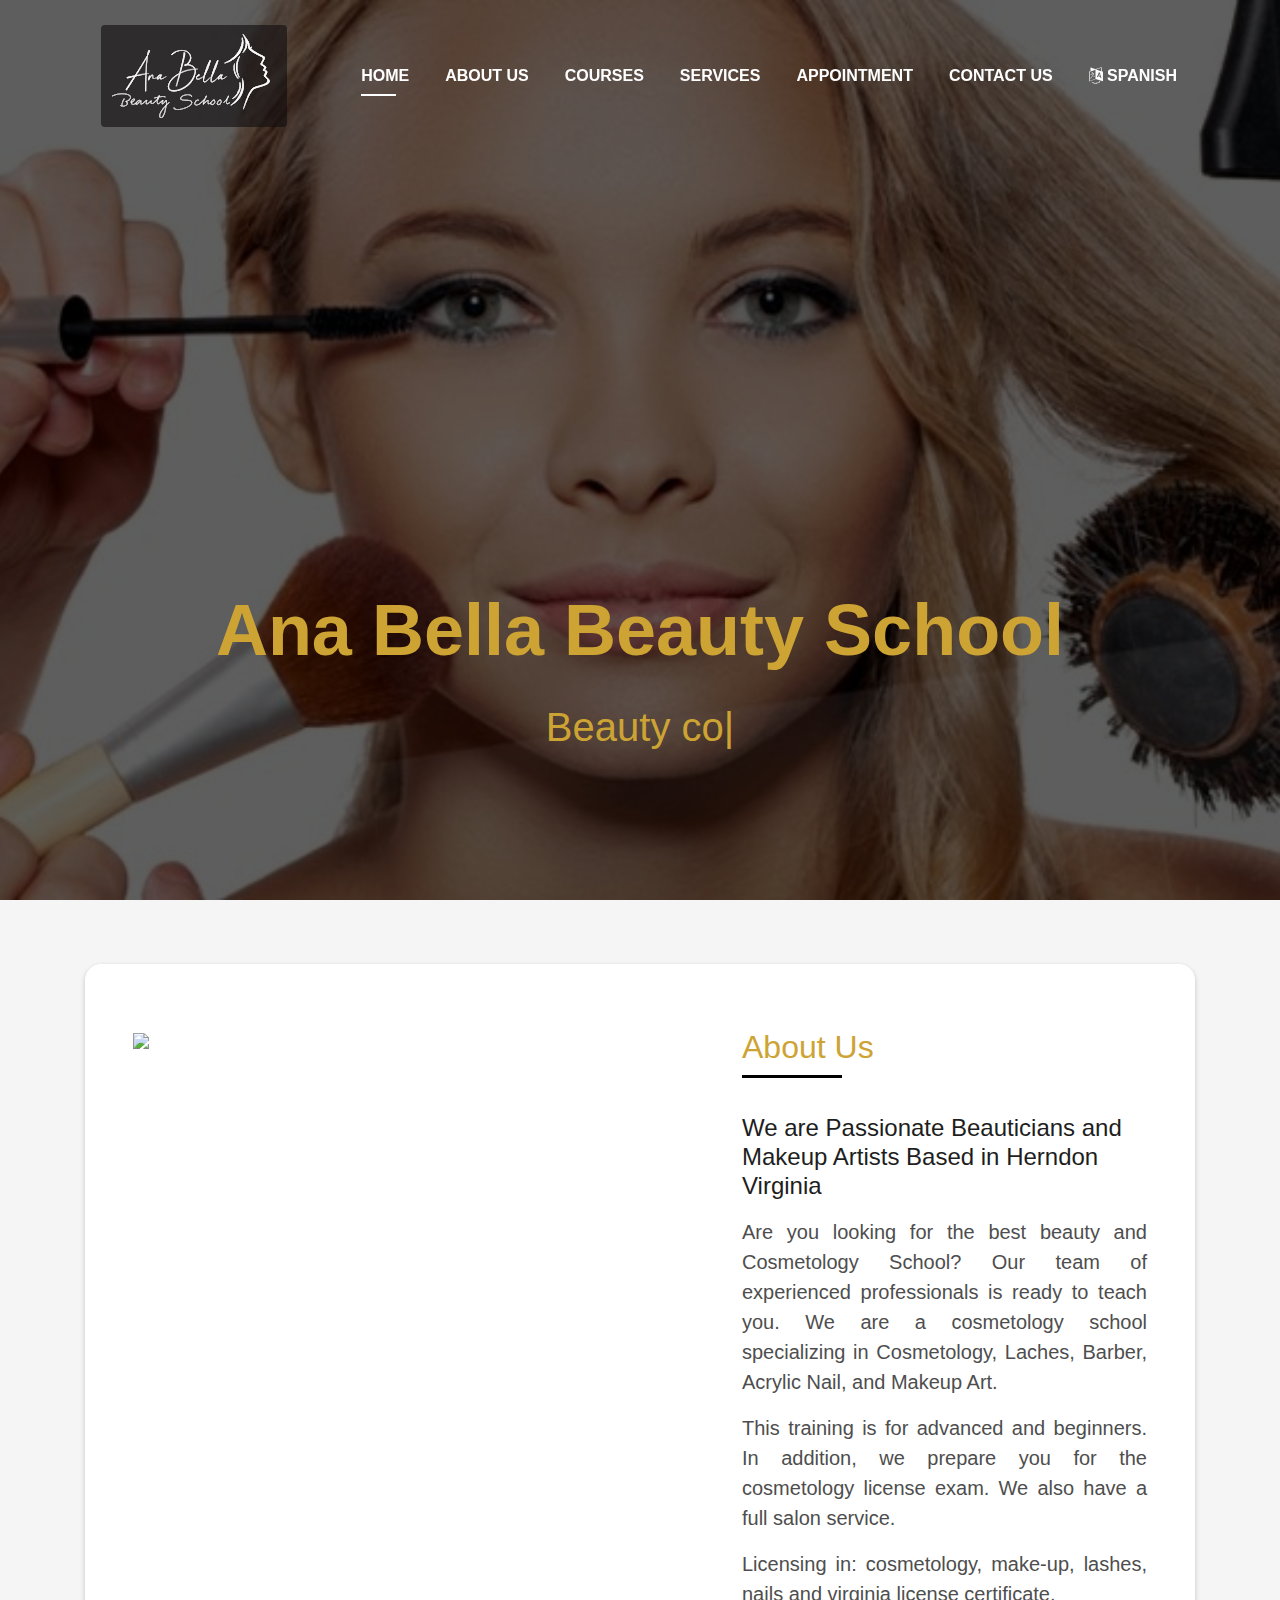
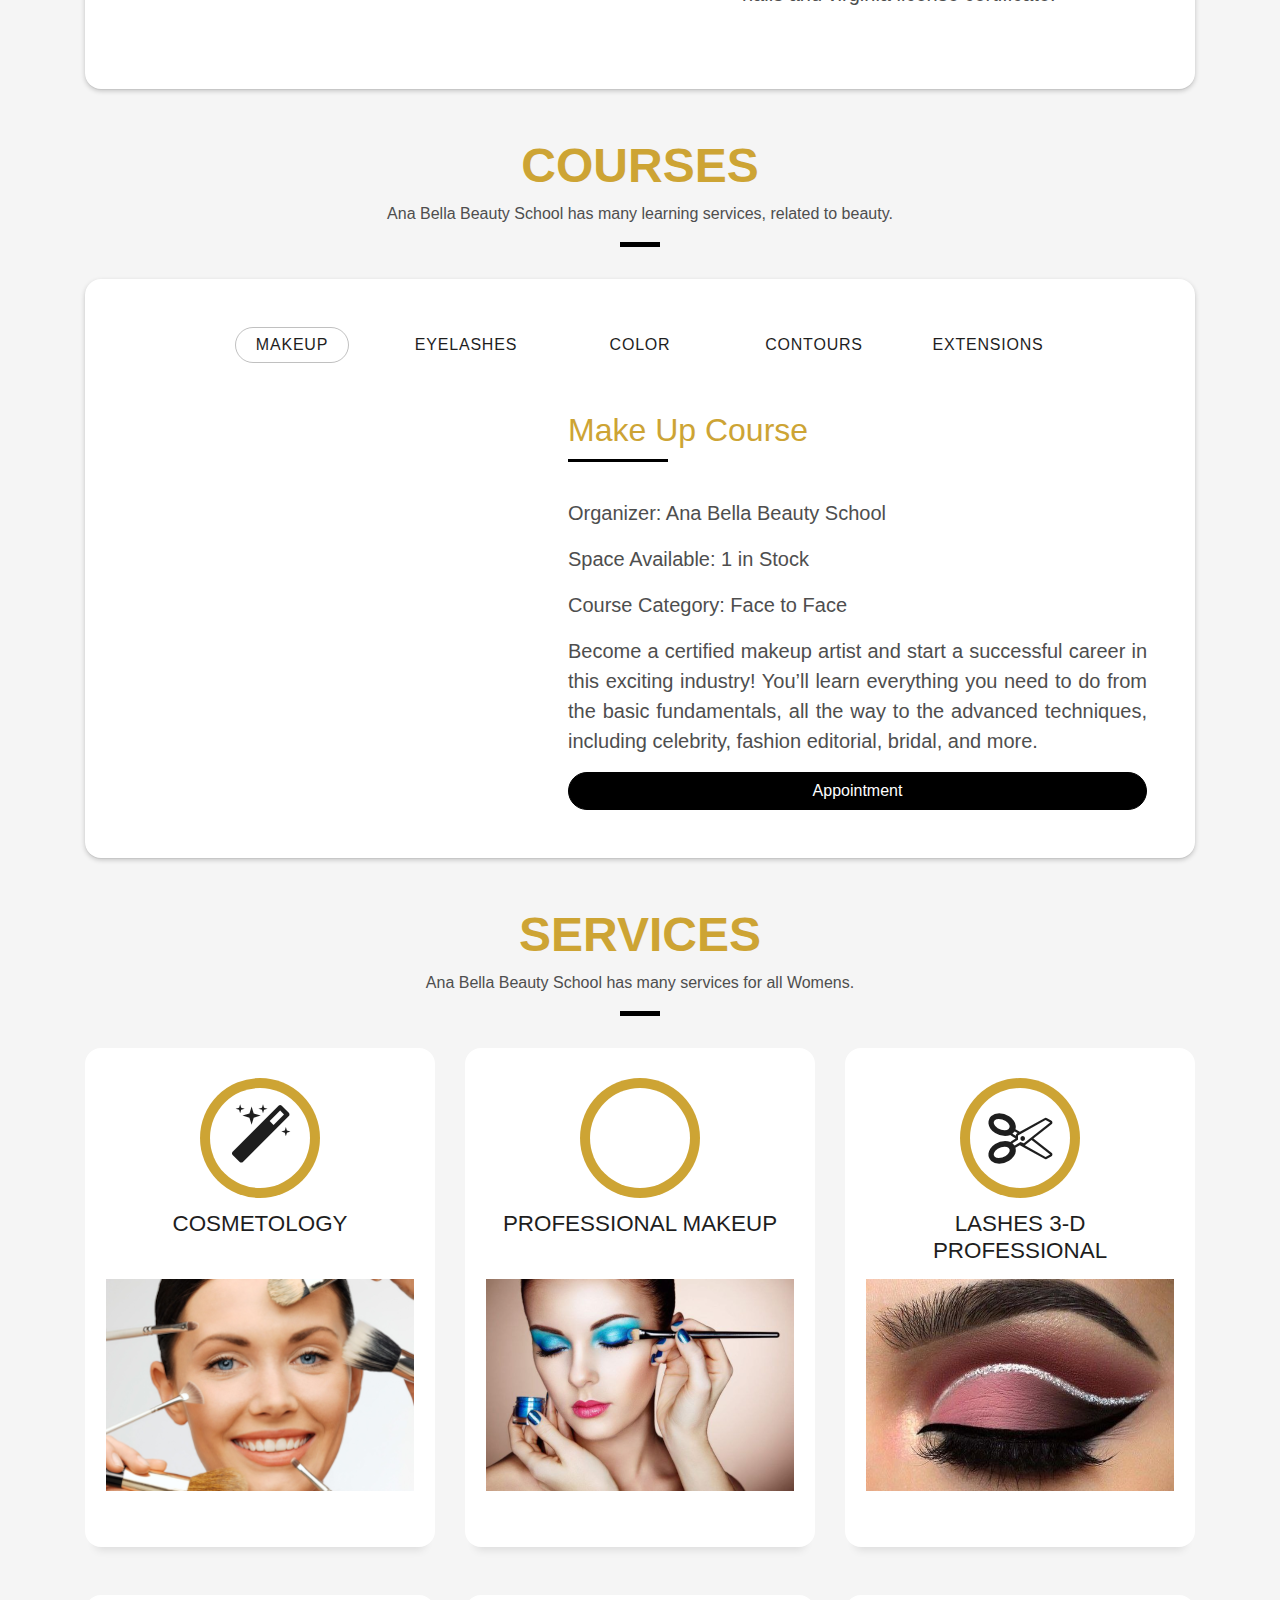
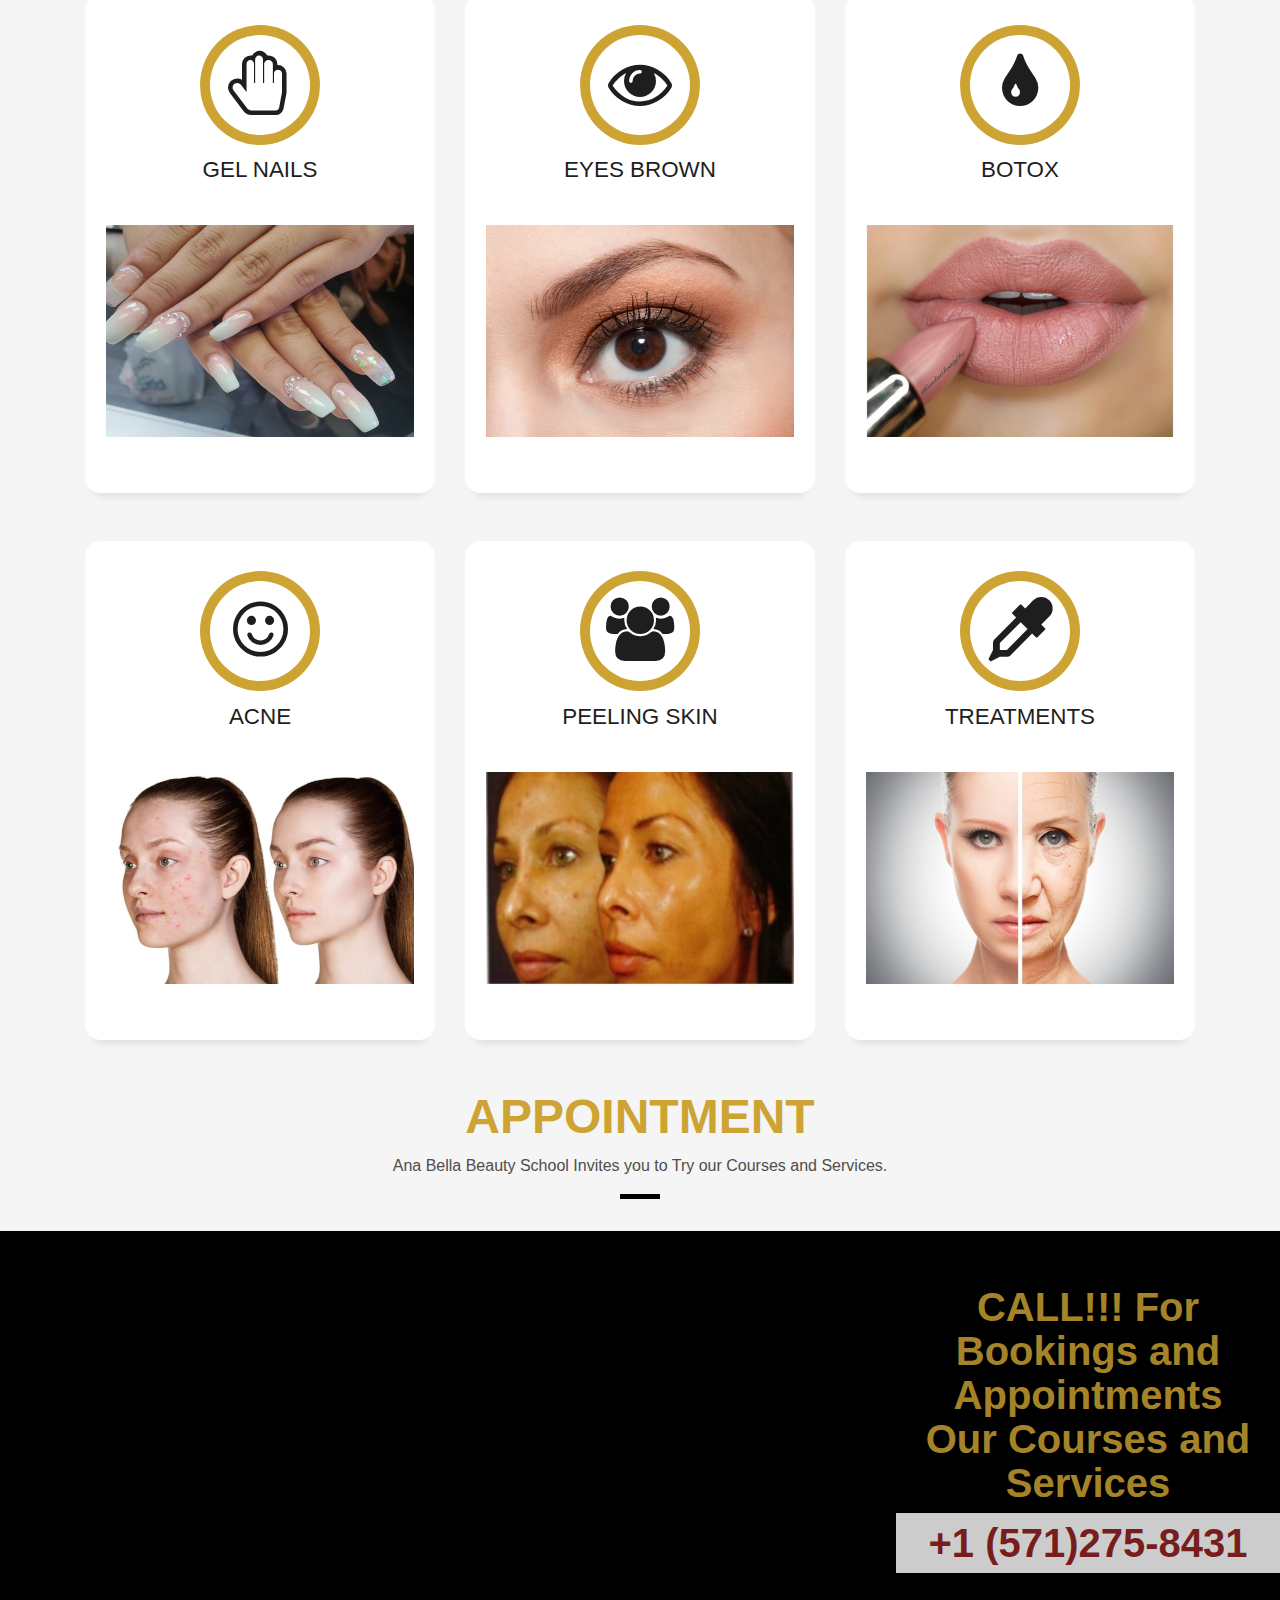
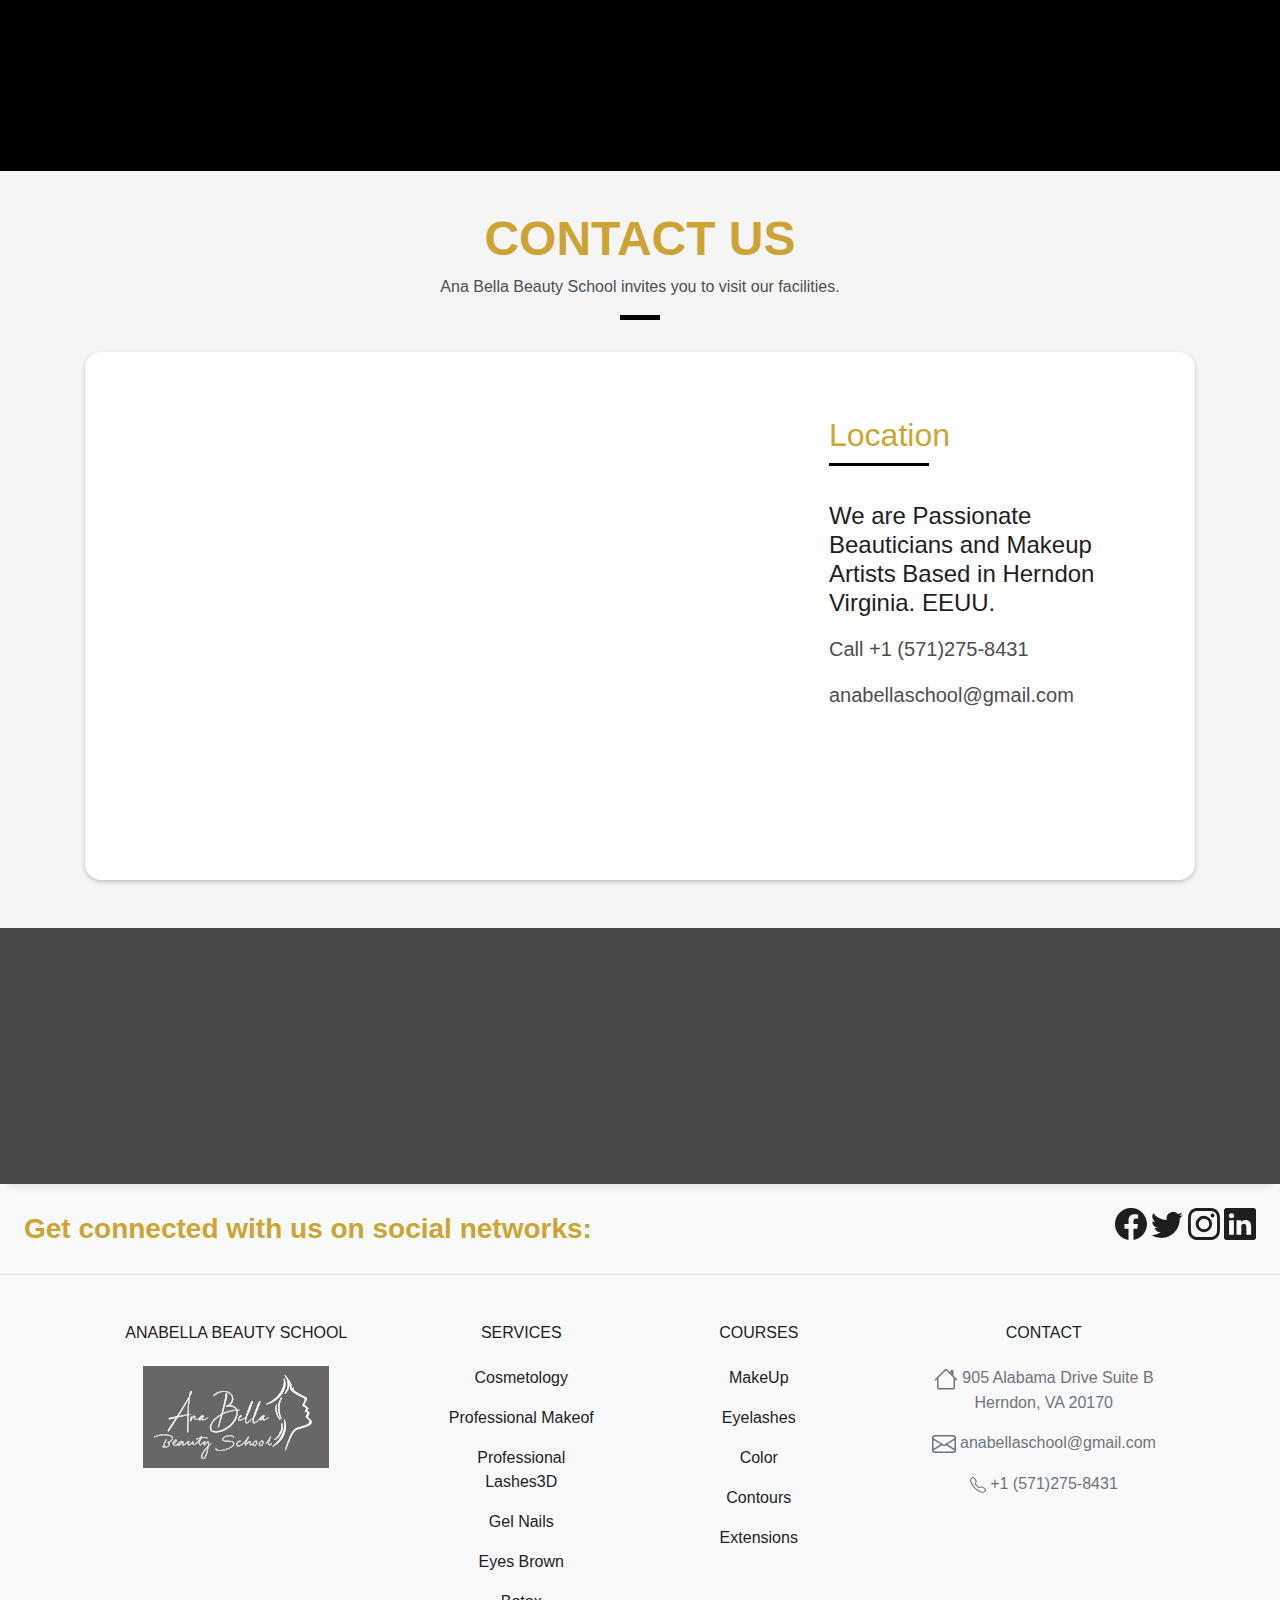
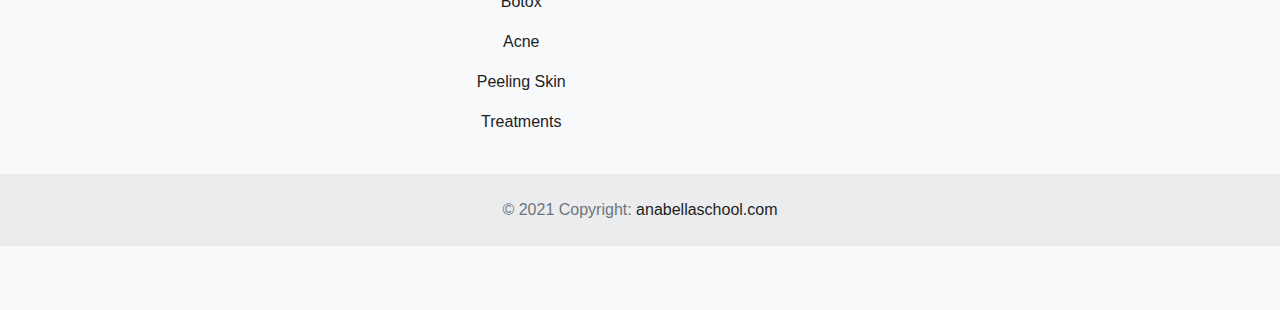
==== commit 0aa68dc1: "Add video and Appointment" ====
--- a/index.html
+++ b/index.html
@@ -148,8 +148,7 @@
   <!--/ servicios/-->
   <section id="Courses" class="services-mf route">
     <div class="container">
-
-    <!--/ Titulo de Servicios /-->
+      <!--/ Titulo de Servicios /-->
       <div class="row">
         <div class="col-sm-12">
           <div class="title-box text-center">
@@ -470,43 +469,53 @@
           </div>
         </div>
         </div>
-      </div>
-      <!--/ Fin Servicios /-->
-
-      <!--/ Titulo Appointment /-->
-      <div id="Appointment" class="row">
-        <div class="col-sm-12">
-          <div class="title-box text-center">
-            <h3 class="title-a">
-              Appointment
-            </h3>
-            <p class="subtitle-a">
-              Ana Bella Beauty School Invites you to Try our Service.
-            </p>
-            <div class="line-mf"></div>
-          </div>
-        </div>
-      </div>
-      <!--/ Titulo Appointment /-->
-
-      <!--/ Appointment /-->
-      <section  class="about-mf route">
-        <div class="container">
-          <div class="row">
-            <div class="col-lg-12">
-              <div class="box-shadow-full">
-                <div class="row">
-                  
-                </div>
-              </div>
-            </div>
-          </div>
-        </div>
-      </section>
-      <!--/ Fin Appointment /-->
+      </div>          
     </div>
   </section>
+  <!--/ Fin Servicios /-->  
+
+  <!--/ Titulo Appointment /-->
+  <div id="Appointment" class="row">
+    <div class="col-sm-12">
+      <div class="title-box text-center">
+        <h3 class="title-a">
+          Appointment
+        </h3>
+        <p class="subtitle-a">
+          Ana Bella Beauty School Invites you to Try our Courses and Services.
+        </p>
+        <div class="line-mf"></div>
+      </div>
+    </div>
+  </div>
+  <!--/ Titulo Appointment /-->
+
+  <!--/ Appointment /-->
   
+  <div class="marko">
+    <!-- This div is  intentionally blank. It creates the transparent black overlay over the video which you can modify in the CSS -->
+    <div class="overlay"></div>
+    <!-- The HTML5 video element that will create the background video on the header -->
+    <video class="videosx" playsinline="playsinline" autoplay="autoplay" muted="muted" loop="loop">
+      <source src="./Images/AnabellaBeautySchool.mp4" type="video/mp4">
+    </video>
+    <div class="barril">
+      <div class="d-flex h-100 text-center align-items-center">
+        <div class="w-100 text-white">
+          <h1 class="display-5">
+            CALL!!! For 
+            <br>
+            Bookings and Appointments
+            <br>
+            Our Courses and Services
+
+          </h1>
+          <p class="phone">+1 (571)275-8431</p>
+        </div>
+      </div>
+    </div>
+  </div>    
+  <!--/ Fin Appointment /-->
 
   <!--/ Titulo Mapa /-->
   <div id="contact" class="row">
--- a/css/style.css
+++ b/css/style.css
@@ -1383,3 +1383,81 @@
   font-weight: bold;
   color: #cda434;
 }
+
+.marko{
+  display:inline-block;
+  margin-bottom: 2rem;
+  position: relative;
+  background-color: black;
+  height: 60vh;
+  min-height: 25rem;
+  width: 100%;
+  overflow: hidden;
+  z-index: 0;
+}
+
+.videosx{
+  position: absolute;
+  object-fit:cover;
+  top: 50%;
+  left: 50%;
+  min-width: 100%;
+  min-height: 100%;
+  width: auto;
+  height: auto;
+  z-index: 1;
+  -ms-transform: translateX(-50%) translateY(-50%);
+  -moz-transform: translateX(-50%) translateY(-50%);
+  -webkit-transform: translateX(-50%) translateY(-50%);
+  transform: translateX(-50%) translateY(-50%);
+}
+
+.marko .barril{   
+  top: 10%; 
+  left: 70%;  
+  padding-right: 0px;
+  position: absolute;
+  z-index: 2;
+}
+
+.marko .barril h1{
+  background-color: #000000;
+  opacity: 0.8;
+  font-weight: bold;
+  color: #cda434;
+  z-index:3;
+}
+
+.marko .barril .phone{
+  background-color:#ffffff;
+  opacity: 0.8;
+  color:#880505e1;
+  font-size: 2.5rem;
+  font-weight: bold;
+}
+
+.marko .overlay {
+  position: absolute;
+  top: 0;
+  left: 0;
+  height: 100%;
+  width: 100%;
+  background-color: black;
+  opacity: 0.3;
+  z-index: 1;
+}
+
+/* Media Query for devices withi coarse pointers and no hover functionality */
+
+/* This will use a fallback image instead of a video for devices that commonly do not support the HTML5 video element */
+
+@media (pointer: coarse) and (hover: none) {
+  marko {
+    background: url('https://source.unsplash.com/XT5OInaElMw/1600x900') black no-repeat center center scroll;
+  }
+
+  marko video {
+    display: none;
+  }
+
+}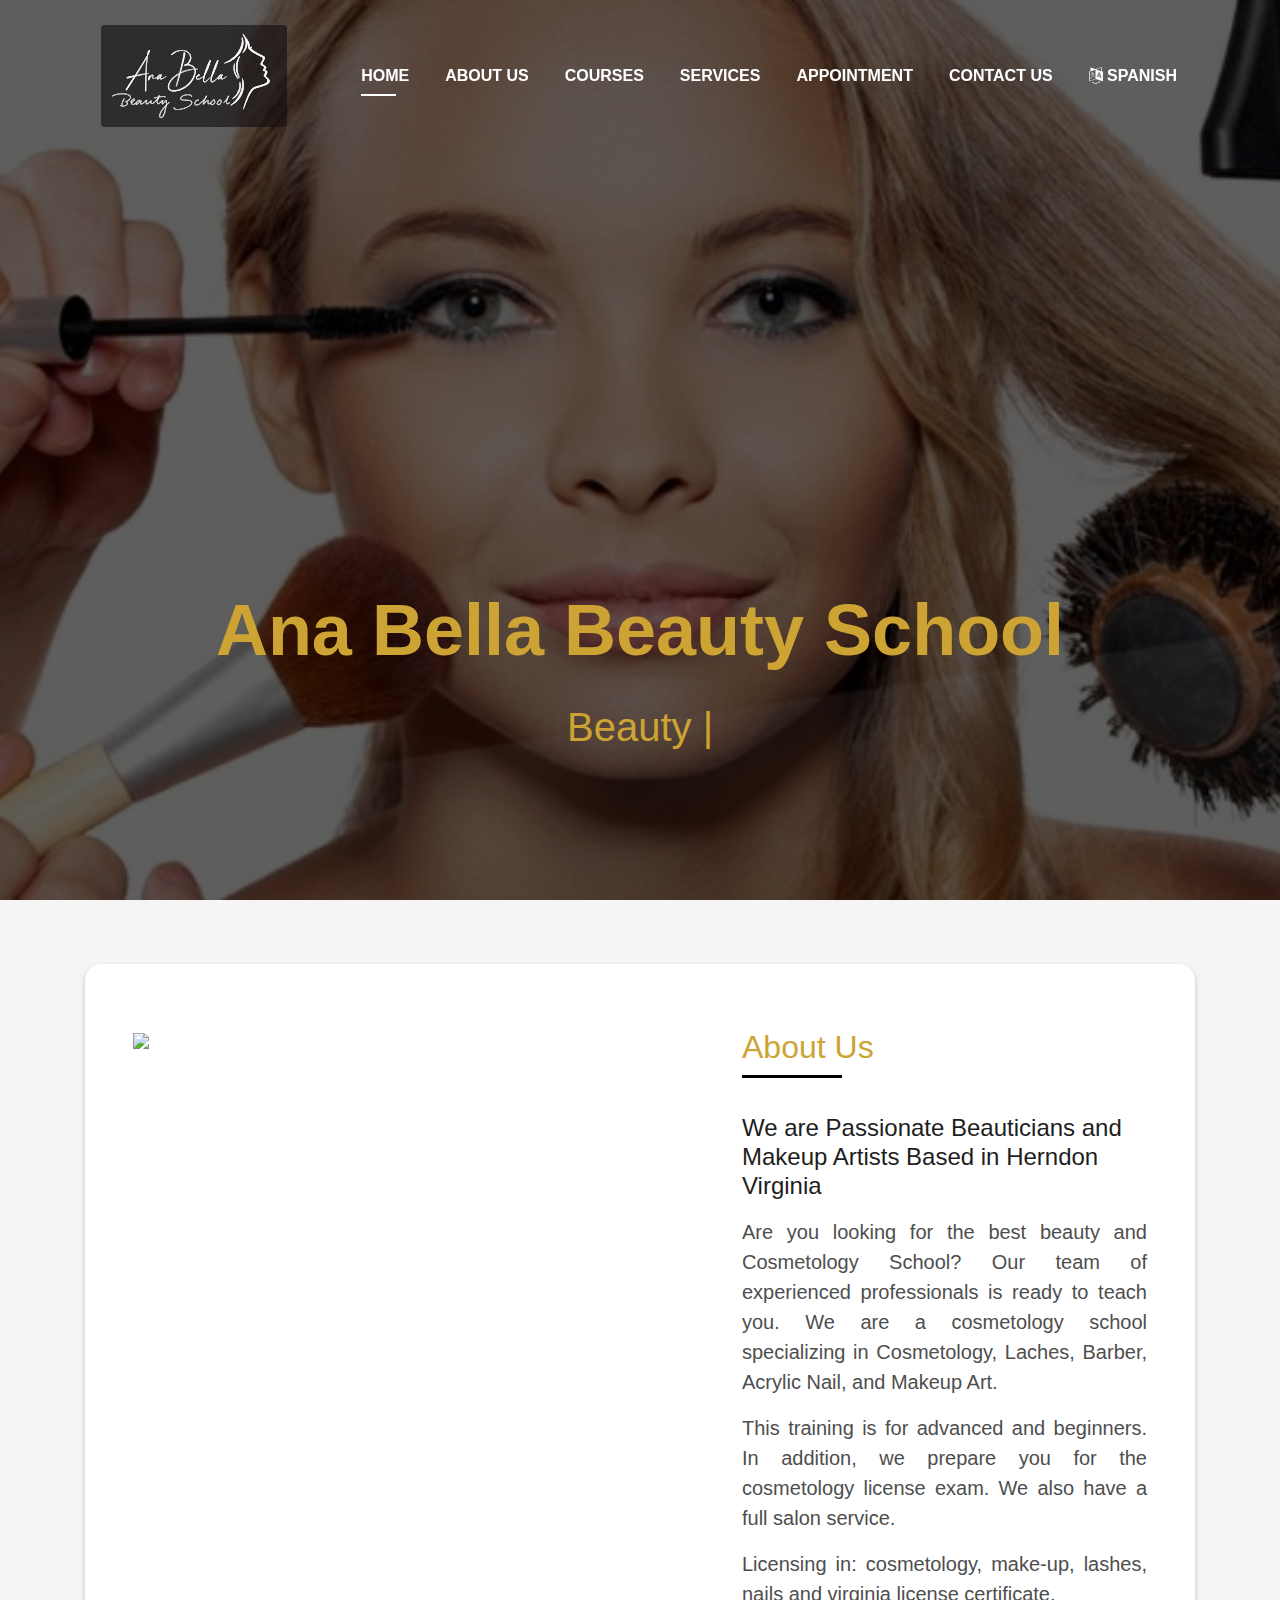
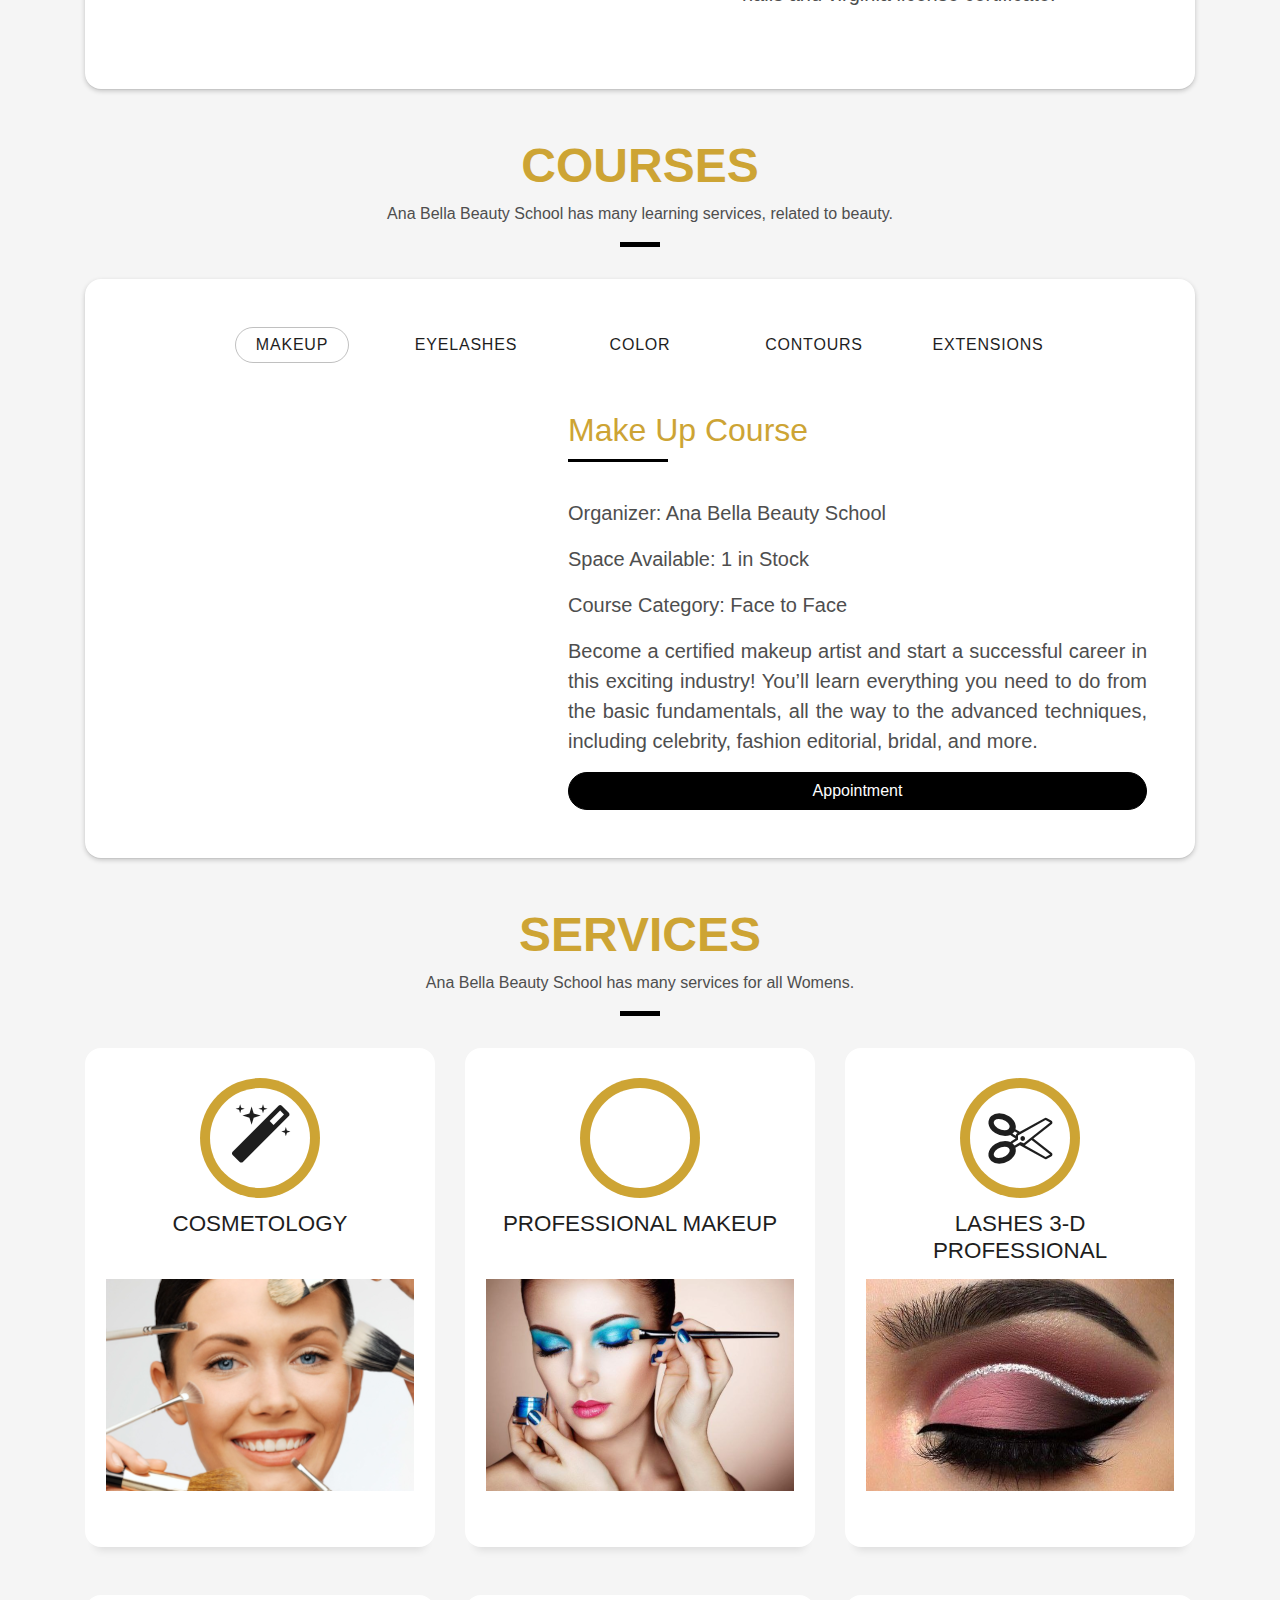
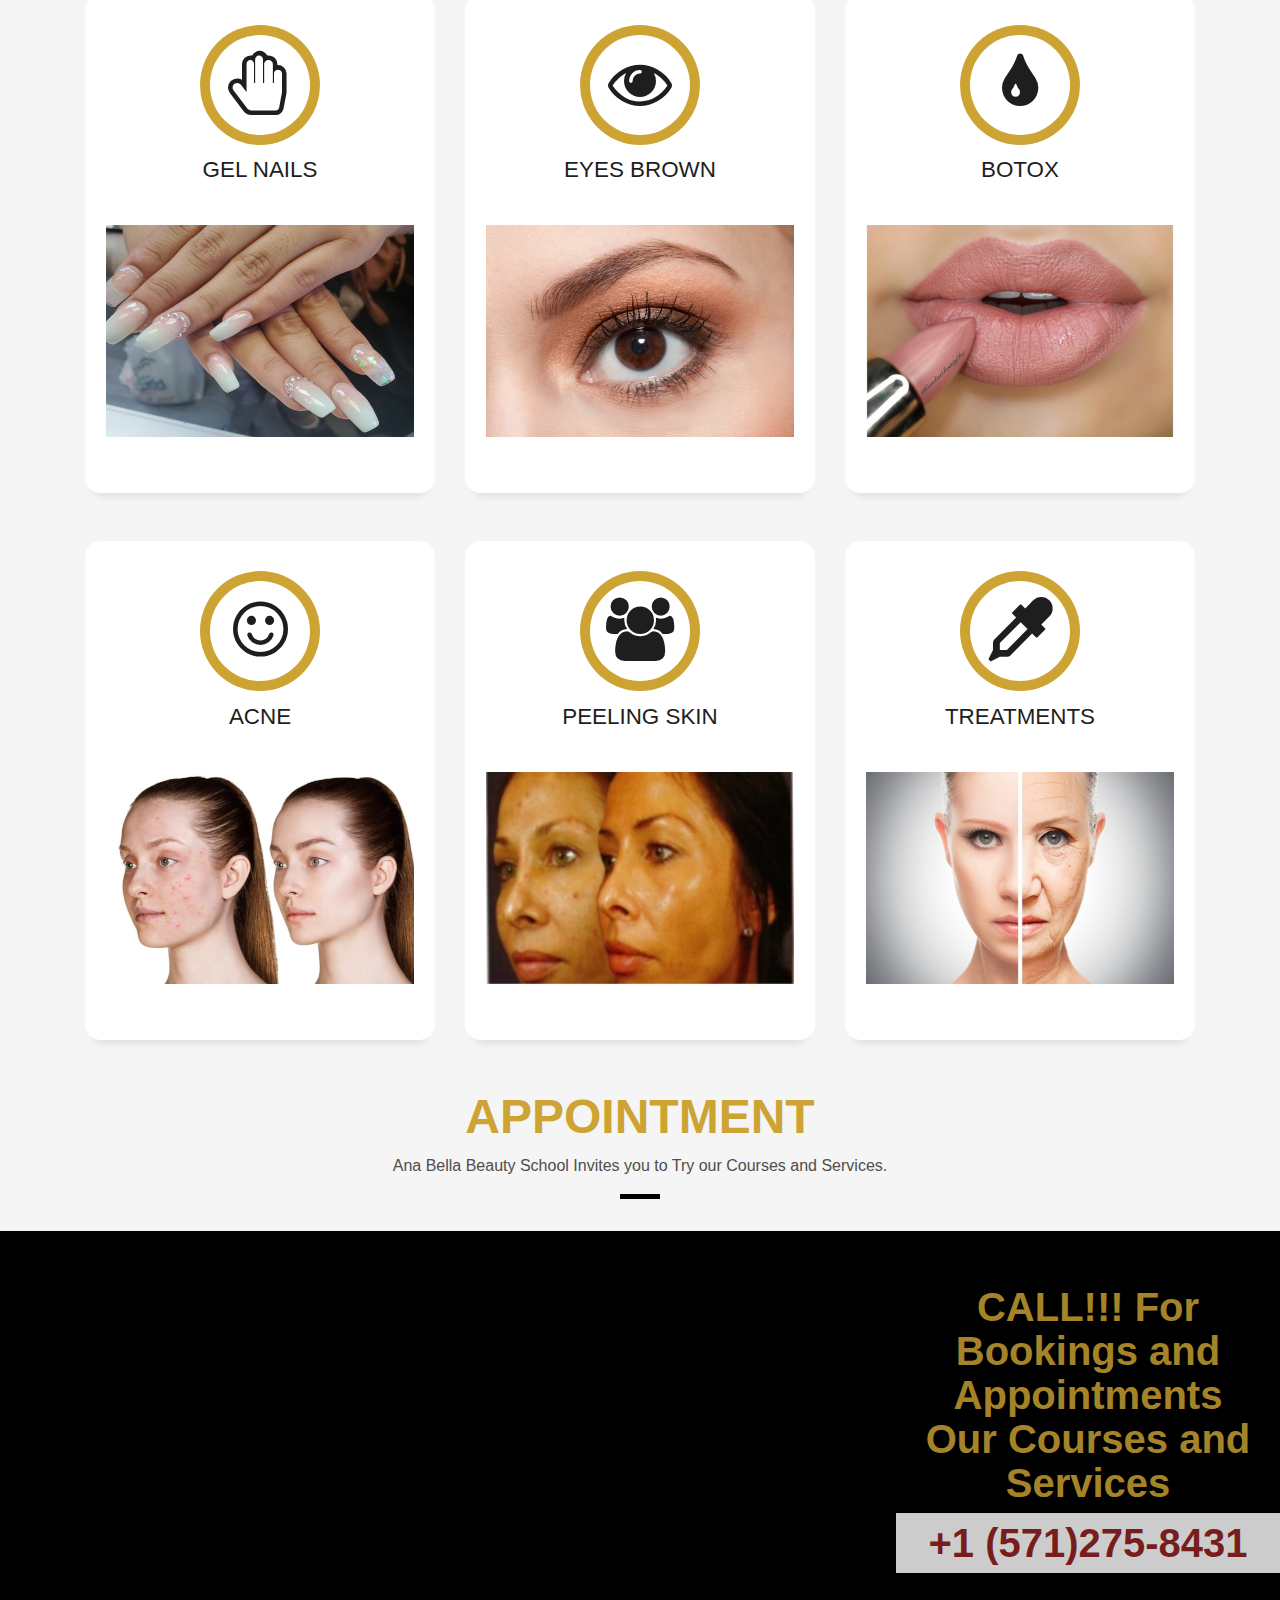
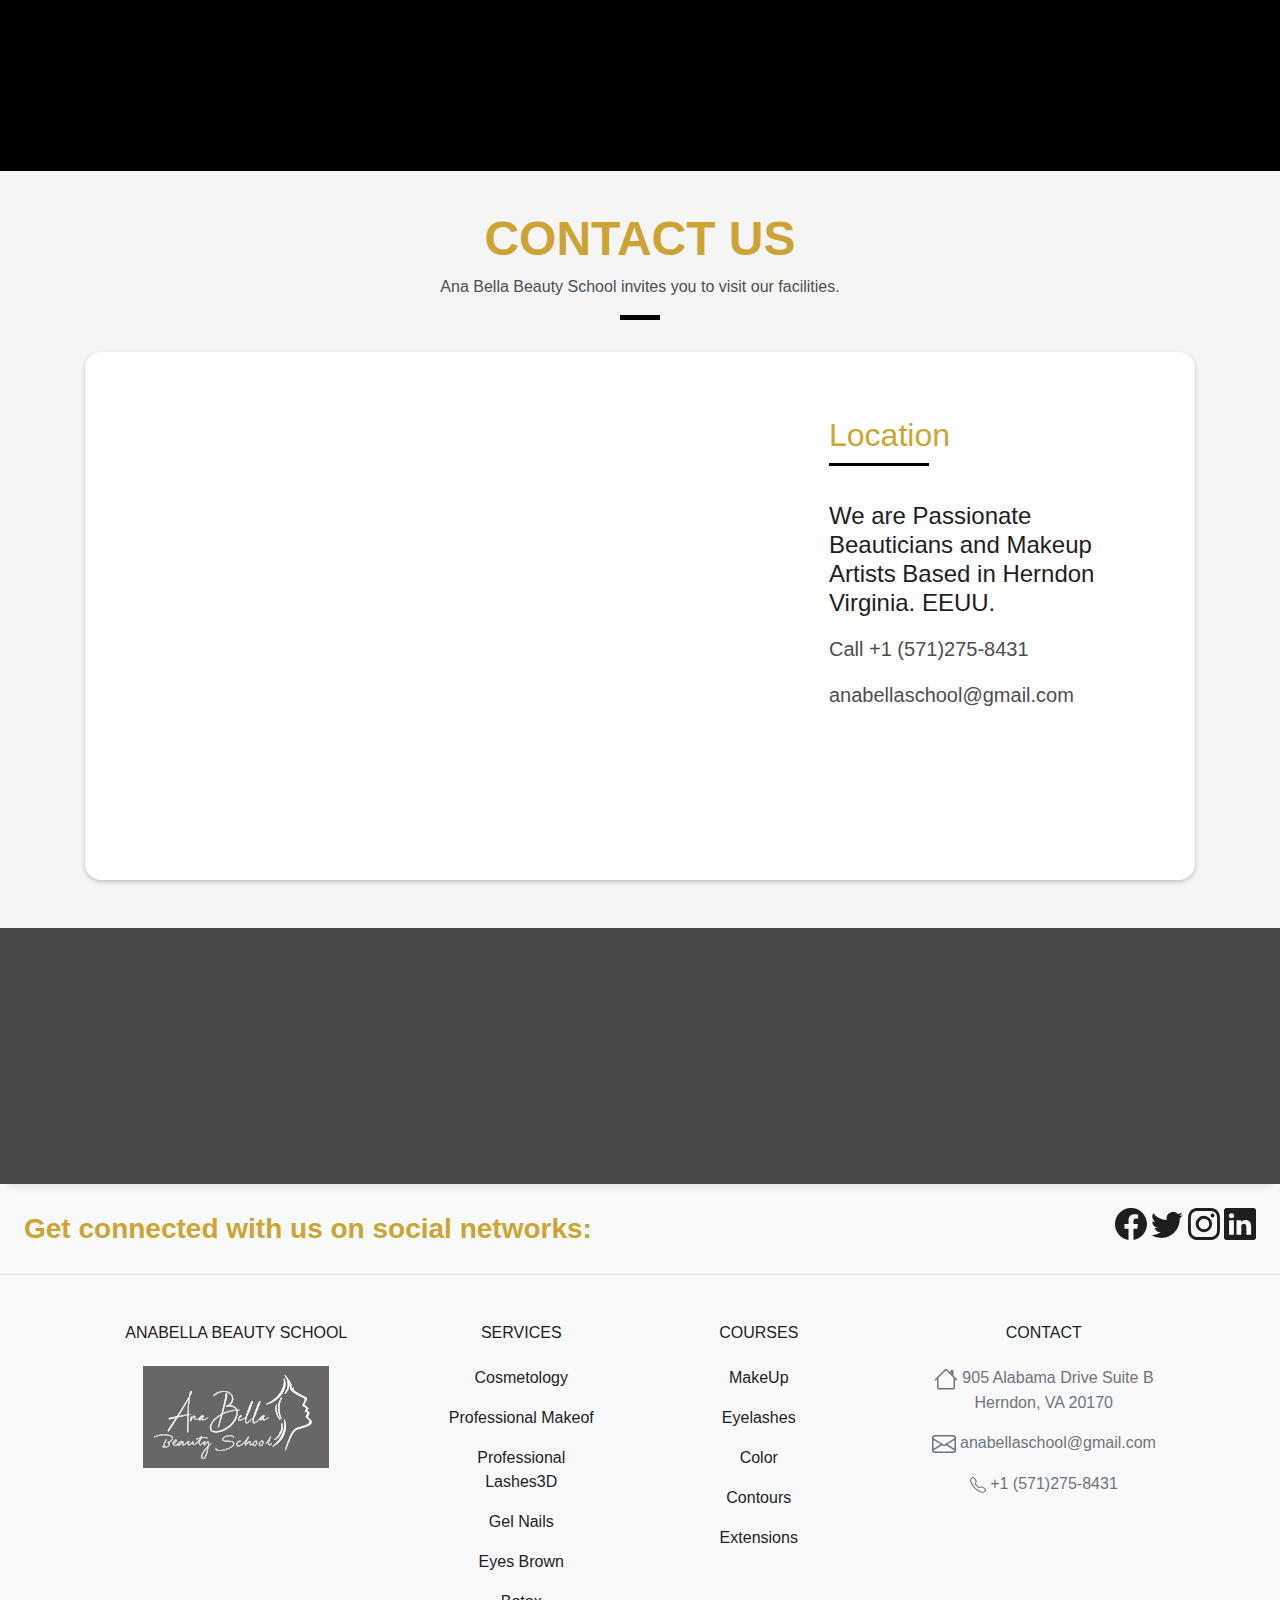
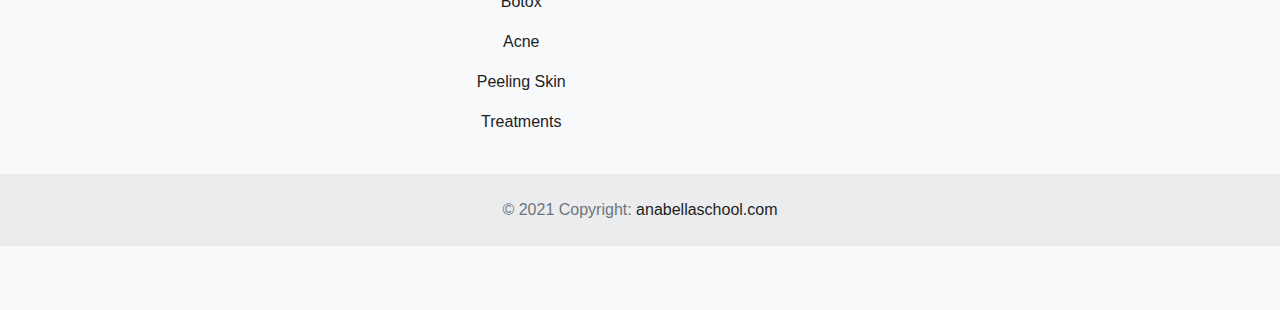
==== commit 63d31256: "Id Addressing for all Appointments" ====
--- a/index.html
+++ b/index.html
@@ -167,25 +167,25 @@
         <div class="containerCourse">
           <div class="row superCourses">
             <div class="col-md-2 course">
-              <a href="###" class="coursesItem"  course="MakeUp">MakeUp</a>
+              <a href="#!" class="coursesItem"  course="MakeUp">MakeUp</a>
             </div>
             <div class="col-md-2 course">
-              <a href="###" class="coursesItem"  course="Eyelashes">Eyelashes</a>
+              <a href="#!" class="coursesItem"  course="Eyelashes">Eyelashes</a>
             </div>
             <div class="col-md-2 course">
-              <a href="###" class="coursesItem"  course="HairColor">Color</a>
+              <a href="#!" class="coursesItem"  course="HairColor">Color</a>
             </div>
             <div class="col-md-2 course">
-              <a href="###" class="coursesItem"  course="Contours">Contours</a>
+              <a href="#!" class="coursesItem"  course="Contours">Contours</a>
             </div>
             <div class="col-md-2 course">
-              <a href="###" class="coursesItem"  course="HairExtension">Extensions</a>
+              <a href="#!" class="coursesItem"  course="HairExtension">Extensions</a>
             </div>                      
           </div>
           <section class="sectionCourse">
             <div class="row detail" course="MakeUp">
               <div class="col-md-5 about-img">
-                <a href="#" ><img class="img-fluid" src="images/Educador de Maquillaje.webp" alt=""></a>
+                <a href="#!" ><img class="img-fluid" src="images/Educador de Maquillaje.webp" alt=""></a>
               </div>
               <div class="col-md-7 courseDetail">
                 <div class="about-me pt-4 pt-md-0">
@@ -206,7 +206,7 @@
                   <p class="textPosition">
                     Become a certified makeup artist and start a successful career in this exciting industry! You’ll learn everything you need to do from the basic fundamentals, all the way to the advanced techniques, including celebrity, fashion editorial, bridal, and more.
                   </p>
-                  <a href="#" class="btn btn-primary btn-block black" href="#Appointment" role="button">
+                  <a href="#Appointment" class="btn btn-primary btn-block black" href="#Appointment" role="button">
                     Appointment
                   </a>
                 </div>
@@ -214,7 +214,7 @@
             </div>
             <div class="row detail" course="Eyelashes">
               <div class="col-md-5 about-img">
-                <a href="#"><img class="img-fluid" src="images/Laches5Posiciones.webp" alt=""></a>
+                <a href="#!"><img class="img-fluid" src="images/Laches5Posiciones.webp" alt=""></a>
               </div>
               <div class="col-md-7 courseDetail">
                 <div class="about-me pt-4 pt-md-0">
@@ -235,7 +235,7 @@
                   <p class="textPosition">
                     Waking up with a radiant look is the dream of many women and with eyelash extensions it is possible. Eyelash extensions are used to improve the length, curvature, number and thickness of natural eyelashes. If you are looking to learn how to enhance the look and maintain fuller lashes.
                   </p>
-                  <a href="#" class="btn btn-primary btn-block black" href="#Appointment" role="button">
+                  <a href="#Appointment" class="btn btn-primary btn-block black" href="#Appointment" role="button">
                     Appointment
                   </a>
                 </div>
@@ -243,7 +243,7 @@
             </div>
             <div class="row detail" course="HairColor">
               <div class="col-md-5 about-img">
-                <a href="#"><img class="img-fluid" src="images/Color.webp" alt=""></a>
+                <a href="#!"><img class="img-fluid" src="images/Color.webp" alt=""></a>
               </div>
               <div class="col-md-7 courseDetail">
                 <div class="about-me pt-4 pt-md-0">
@@ -264,7 +264,7 @@
                   <p class="textPosition">
                     No matter your skill level or capability, Ana Bella Beauty School has a colouring class to suit your needs. Whether you’re looking to better your blonde, compliment your coppers or brush up on your brunettes, our world-class team of educators will harness your talent and grow your skills.
                   </p>
-                  <a href="#" class="btn btn-primary btn-block black" href="#Appointment" role="button">
+                  <a href="#Appointment" class="btn btn-primary btn-block black" href="#Appointment" role="button">
                     Appointment
                   </a>
                 </div>
@@ -272,7 +272,7 @@
             </div>
             <div class="row detail" course="Contours">
               <div class="col-md-5 about-img">
-                <a href="#"><img class="img-fluid" src="images/Contour.webp" alt=""></a>
+                <a href="#!"><img class="img-fluid" src="images/Contour.webp" alt=""></a>
               </div>
               <div class="col-md-7 courseDetail">
                 <div class="about-me pt-4 pt-md-0">
@@ -293,7 +293,7 @@
                   <p class="textPosition">
                     Here at Cosmetic Courses we are always keeping up-to-date with trends and offering training courses according to the market and delegate requirements. This course is specific to areas covering facial contouring and is a step beyond older style courses that offer teaching in ‘face lift’ techniques. Different products, both toxin and filler, will be combined to optimise results.
                   </p>
-                  <a href="#" class="btn btn-primary btn-block black" href="#Appointment" role="button">
+                  <a href="#Appointment" class="btn btn-primary btn-block black" href="#Appointment" role="button">
                     Appointment
                   </a>
                 </div>
@@ -301,7 +301,7 @@
             </div>
             <div class="row detail" course="HairExtension">
               <div class="col-md-5 about-img">
-                <a href="#"><img class="img-fluid" src="images/Extensiones Gel_.webp" alt=""></a>
+                <a href="#!"><img class="img-fluid" src="images/Extensiones Gel_.webp" alt=""></a>
               </div>
               <div class="col-md-7 courseDetail">
                 <div class="about-me pt-4 pt-md-0">
@@ -322,7 +322,7 @@
                   <p class="textPosition">
                     If you are looking to get professionally certified in the art of hair extensions, we have a range of courses designed to cater to the most popular hair extension methods including pre-bonded, micro-ring and tape hair extensions. All our courses are taught by professionals with years of experience in the industry.
                   </p>
-                  <a href="#" class="btn btn-primary btn-block black" href="#Appointment" role="button">
+                  <a href="#Appointment" class="btn btn-primary btn-block black" href="#Appointment" role="button">
                     Appointment
                   </a>
                 </div>
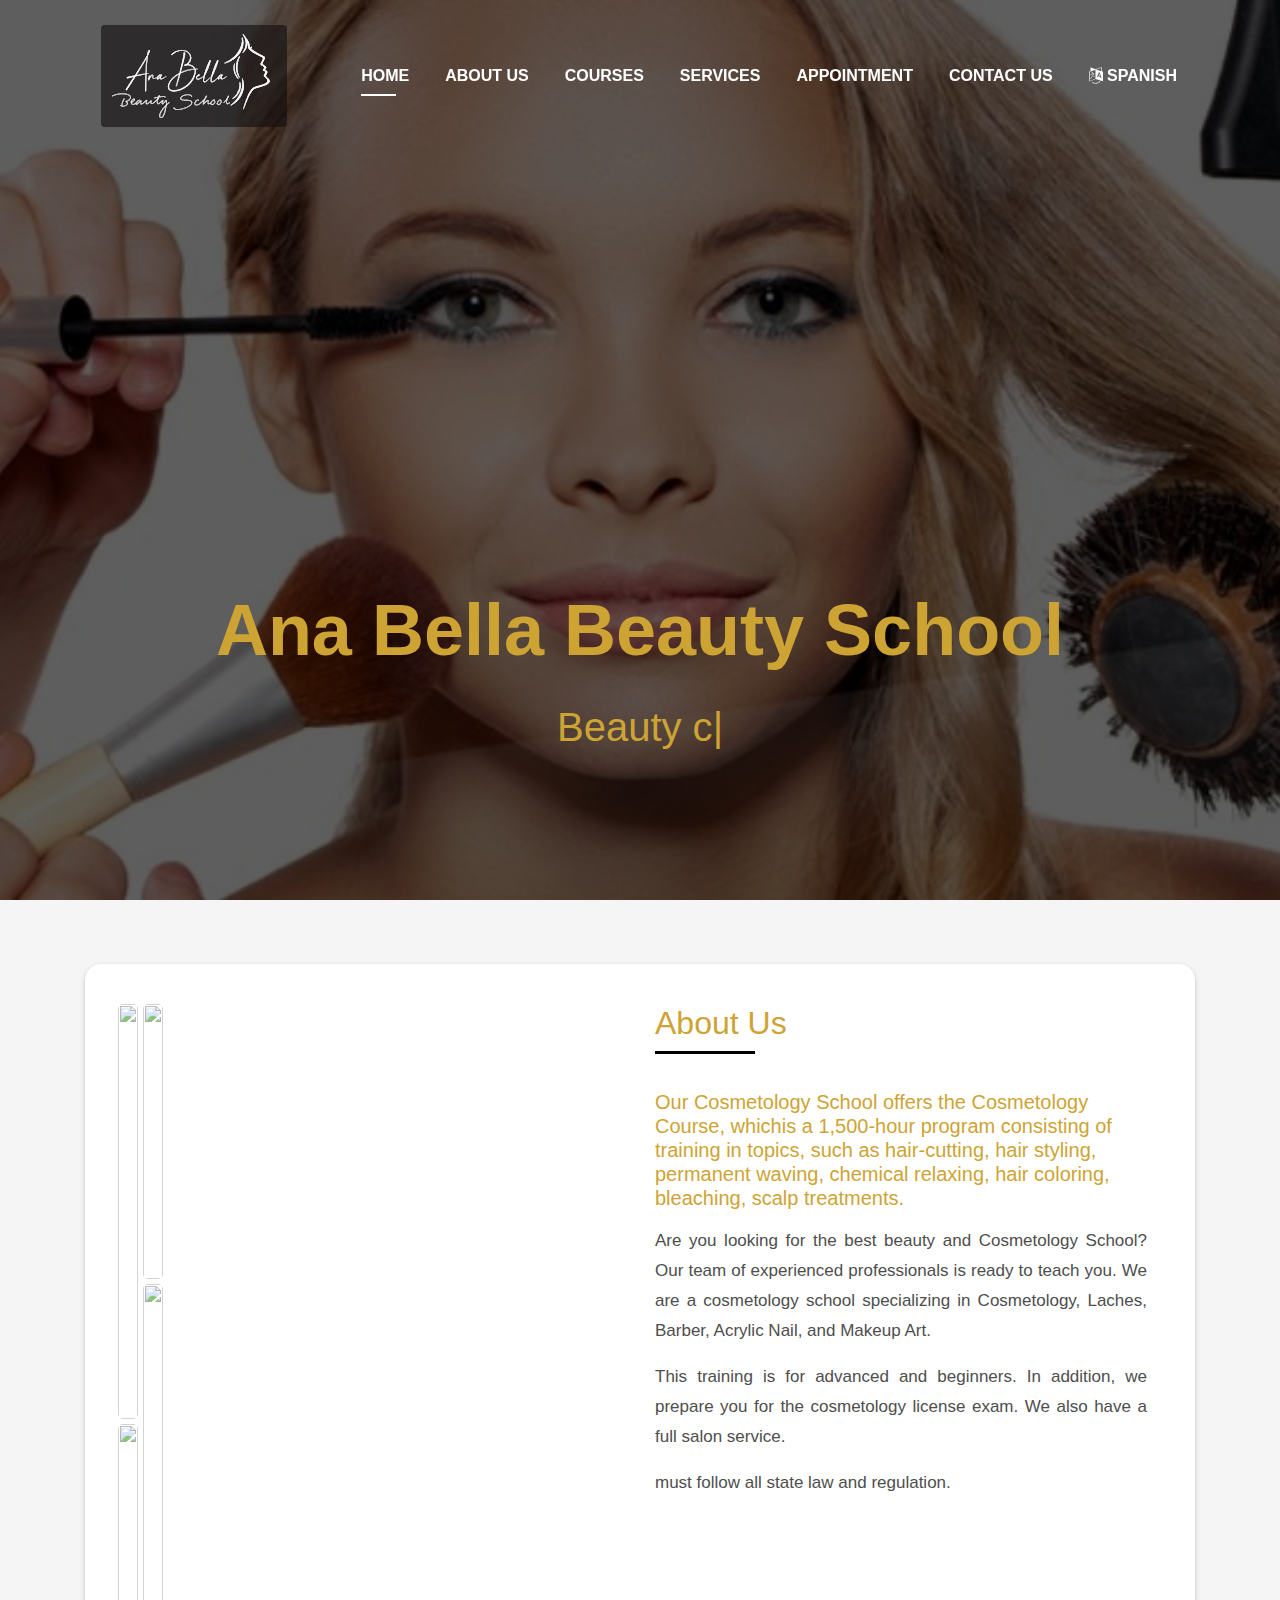
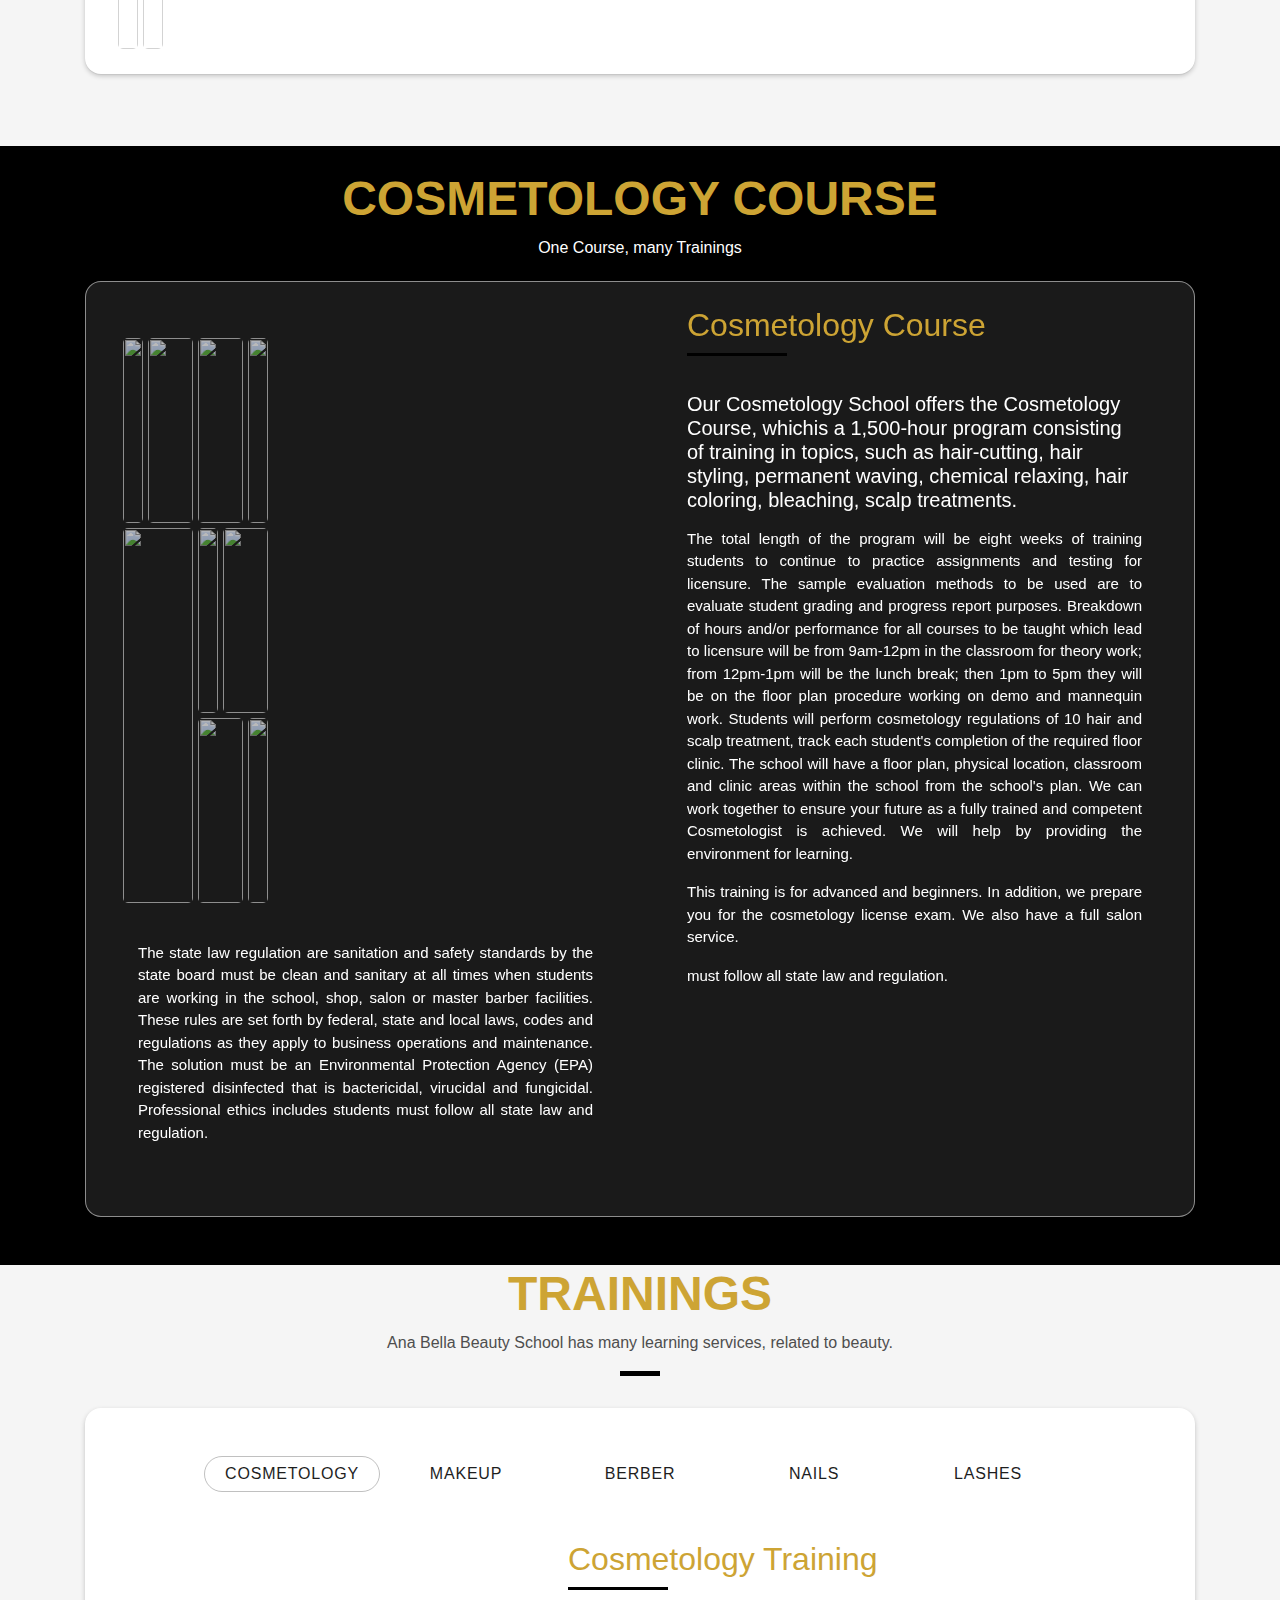
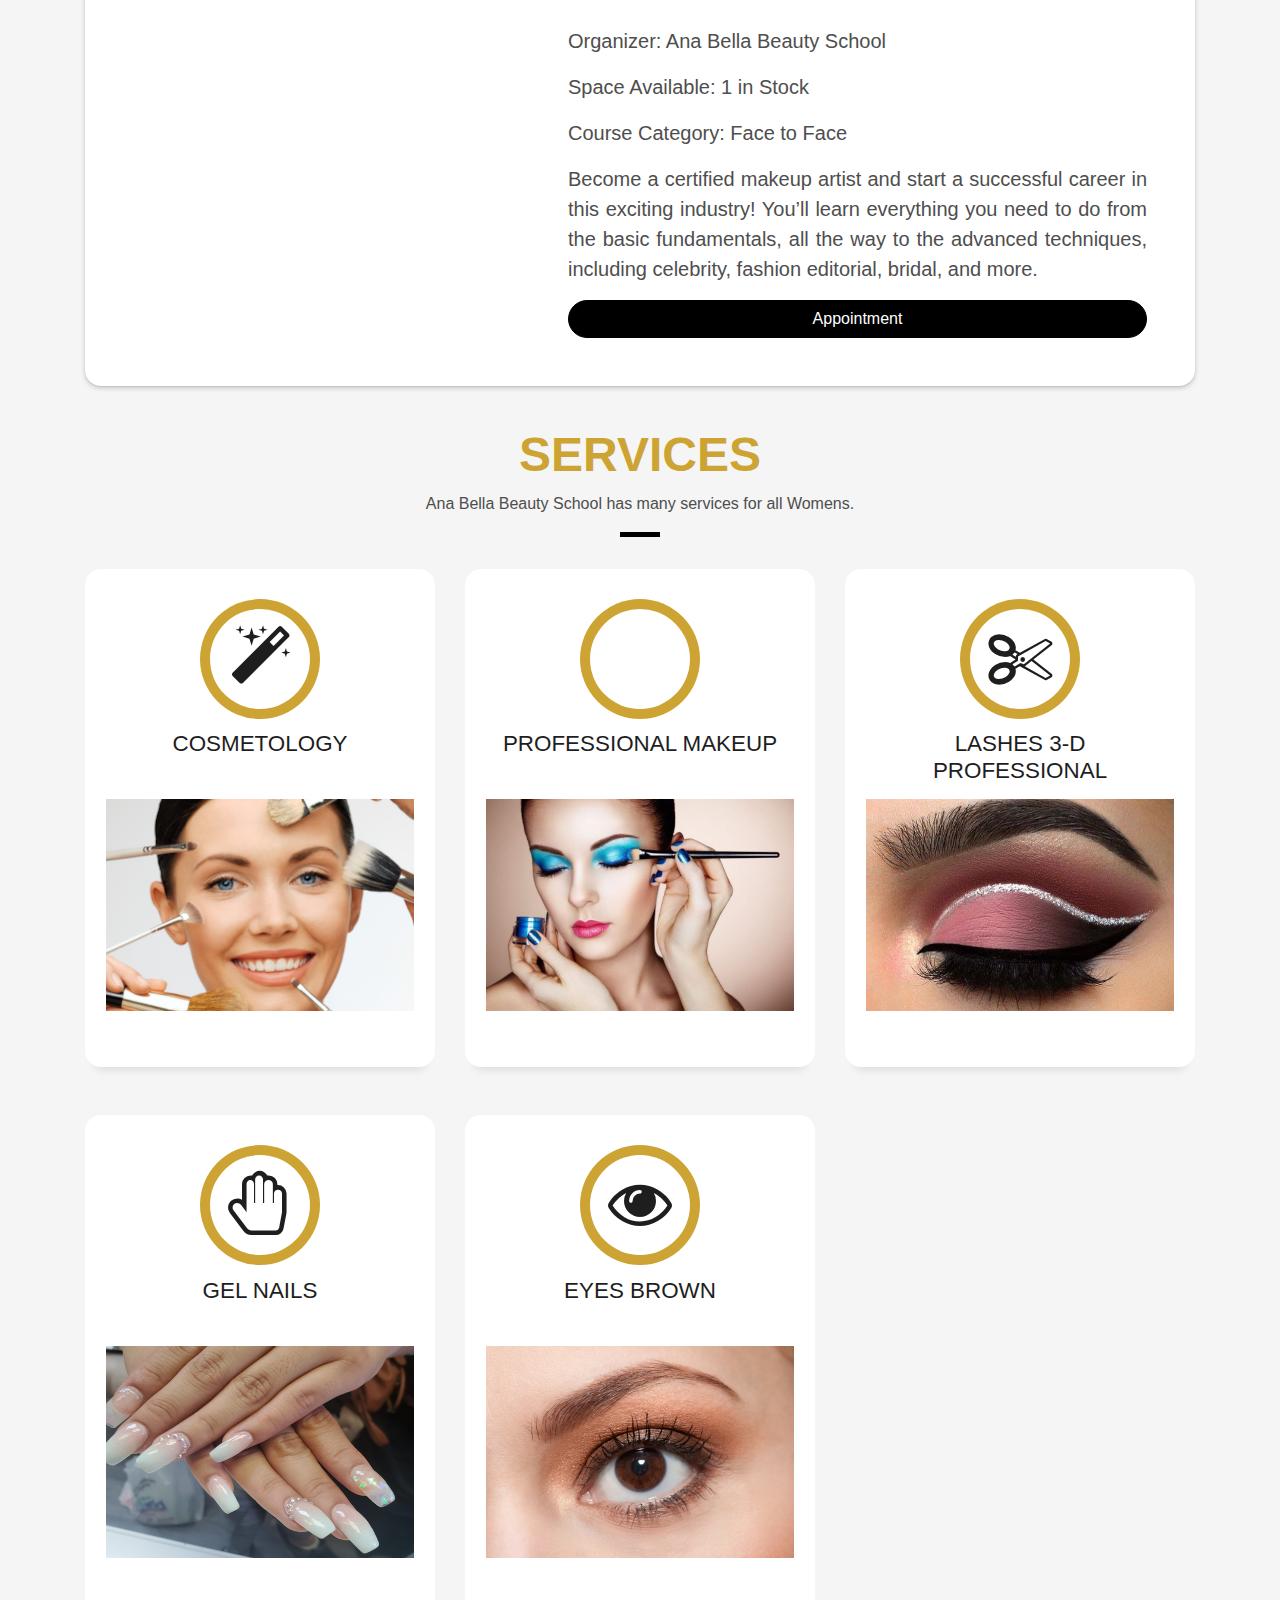
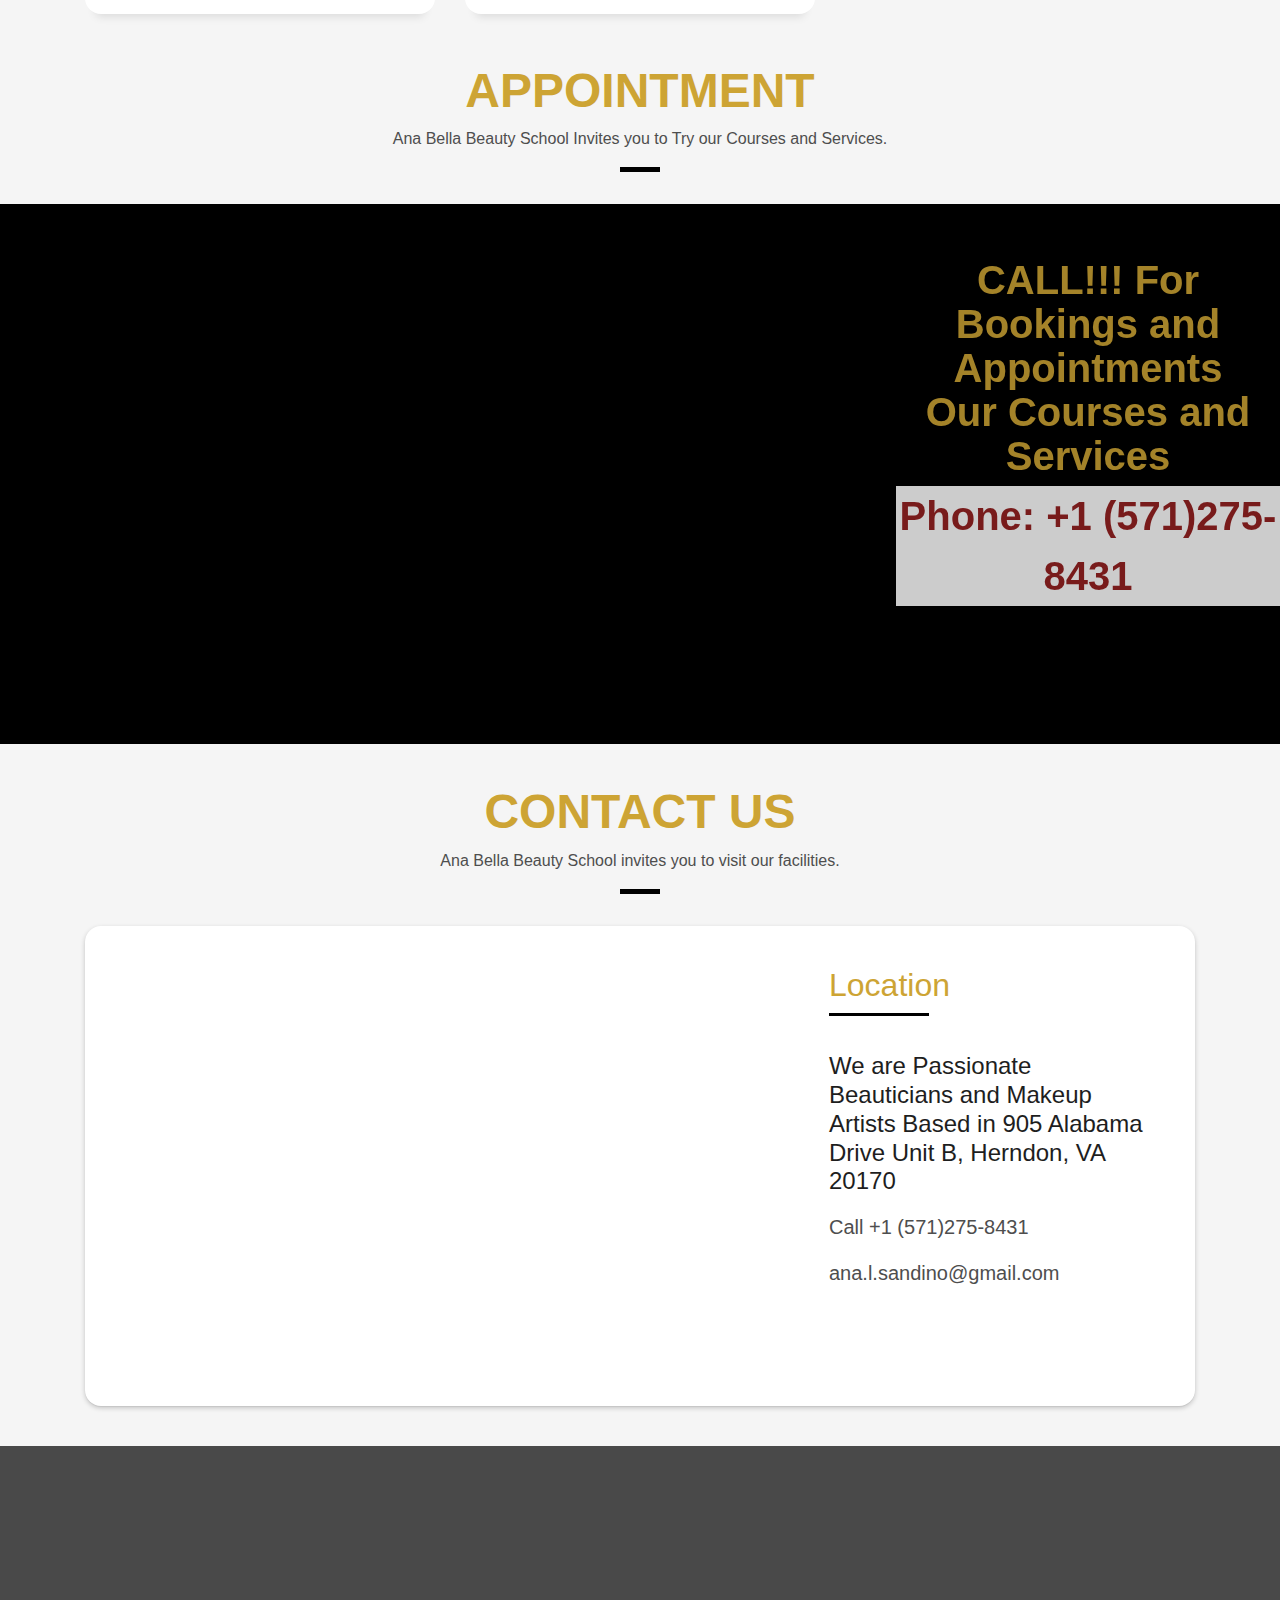
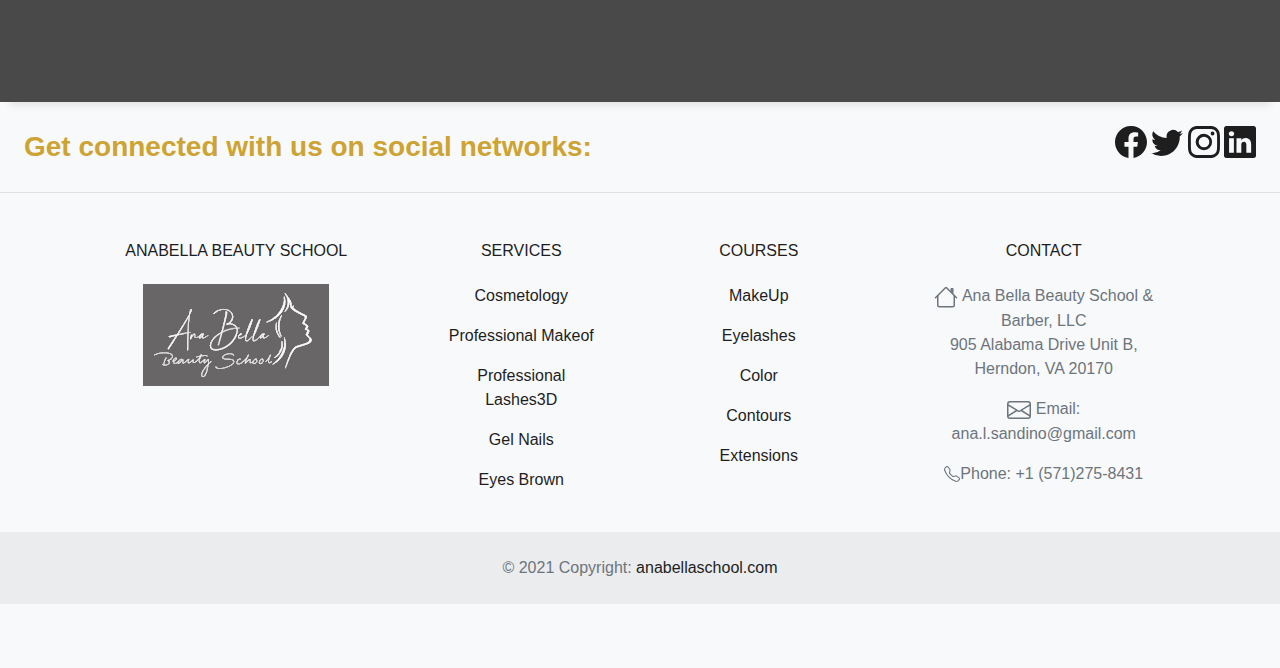
==== commit cc8be51f: "add we are and course parts" ====
--- a/index.html
+++ b/index.html
@@ -73,14 +73,13 @@
           <li class="nav-item">
             <a class="nav-link js-scroll" href="index.html"><i class="fa fa-language" aria-hidden="true"></i>   Spanish</a>
           </li>
-        </ul>
-        
+        </ul>        
       </div>
     </div>
   </nav>
 
 
-  <!--/ hoome /-->
+  <!--/ Main Title home /-->
   <div id="home" class="intro route bg-image" style="background-image: url(img/5.jpg)">
     <div class="overlay-itro"></div>
     <div class="intro-content display-table">
@@ -93,6 +92,7 @@
       </div>
     </div>
   </div>
+
 <!--/ quienes /-->
   <section id="about" class="about-mf sect-pt4 route">
     <div class="container">
@@ -100,15 +100,28 @@
         <div class="col-lg-12">
           <div class="box-shadow-full">
             <div class="row">
-              <div class="col-md-7">
+              <div class="col-md-6">
                 <div class="row">          
-                    <div class="about-img">
-                     <!--  <img src="img/testimonial-2.jpg" class="img-fluid rounded b-shadow-a" alt="">-->
-                      <a href="blog-single.html"> <img src="img/about-img.png" class="img-fluid"></a>
+                    <!--<div class="about-img">
+                       <img src="img/testimonial-2.jpg" class="img-fluid rounded b-shadow-a" alt="">
+                       <a href="!#"> <img src="img/about-img.png" class="img-fluid"></a>
+                    </div>-->
+                    <div class="container-grid">
+                      <img src="images/gridImg_1.webp" alt="" class="img img-1">
+                      <img src="images/gridImg_2.webp" alt="" class="img img-2">
+                      <img src="images/gridImg_3.webp" alt="" class="img img-3">
+                      <img src="images/gridImg_4.webp" alt="" class="img img-4">
+                      <!--<div class="container-img">
+                        <img src="Images/Organizar herramientas y cosmeticos.webp" alt="" class="img-show">
+                        <svg xmlns="http://www.w3.org/2000/svg" width="40" height="40" fill="currentColor" class="bi bi-x-square-fill" viewBox="0 0 20 20">
+                          <path d="M2 0a2 2 0 0 0-2 2v12a2 2 0 0 0 2 2h12a2 2 0 0 0 2-2V2a2 2 0 0 0-2-2H2zm3.354 4.646L8 7.293l2.646-2.647a.5.5 0 0 1 .708.708L8.707 8l2.647 2.646a.5.5 0 0 1-.708.708L8 8.707l-2.646 2.647a.5.5 0 0 1-.708-.708L7.293 8 4.646 5.354a.5.5 0 1 1 .708-.708z"/>
+                        </svg>
+                        <p class="copy">Imagen de Prueba</p>
+                      </div>-->
                     </div>
                 </div>
               </div>
-              <div class="col-md-5">
+              <div class="col-md-6">
                 <div class="about-me pt-4 pt-md-0">
                   <div class="title-box-2">
                     <h5 class="title-left">
@@ -116,24 +129,21 @@
                     </h5>
                   </div>
                   <p class="s-title">
-                    <h4>
-                      We are Passionate Beauticians and Makeup Artists Based in Herndon Virginia
-                    </h4>                    
-                  </p>
-                  <p class="textPosition">
+                    <h5>
+                      Our Cosmetology School offers the Cosmetology Course, whichis a 1,500-hour program consisting of
+                      training in topics, such as hair-cutting, hair styling, permanent waving, chemical relaxing, hair coloring,
+                      bleaching, scalp treatments.
+                    </h5>                    
+                  </p>
+                  <p class="textPosition-b">
                     Are you looking for the best beauty and Cosmetology School? Our team of experienced professionals is ready to teach you. We are a cosmetology school specializing in Cosmetology, Laches, Barber, Acrylic Nail, and Makeup Art.
                   </p>
-                  <p class="textPosition">
+                  <p class="textPosition-b">
                     This training is for advanced and beginners. In addition, we prepare you for the cosmetology license exam. We also have a full salon service.
                   </p>
-                  <p class="textPosition">
-                    Licensing in:
-
-                    cosmetology, make-up, lashes, nails and virginia license certificate.
-
-                  
-                  </p>
-                  
+                  <p class="textPosition-b">
+                    must follow all state law and regulation.                  
+                  </p>                  
                 </div>
               </div>
             </div>
@@ -143,7 +153,109 @@
     </div>
   </section>
   <!--/ Fin Quienes/-->
-
+  
+  <!--Course Main-->
+  <section id="Course" class="supercourse">
+    <div class="services-mf route">
+      <div class="container">
+        <div class="row">
+          <div class="col-sm-12">
+            <div class="title-box-b text-center">
+              <h3 class="title-a">
+                Cosmetology Course
+              </h3>
+              <p class="subtitle-b">
+                One Course, many Trainings
+              </p>
+              <div class="line-mf"></div>
+            </div>
+          </div>
+        </div>
+      </div>
+    </div>
+    <div class="about-mf sect-pt4-b route">
+      <div class="container">
+        <div class="row">
+          <div class="col-sm-12">
+            <div class="box-shadow-full-transp">
+              <div class="row">
+                <div class="col-md-6">
+                  <div class="row">
+                    <!--<div class="about-img">
+                      <img src="img/testimonial-2.jpg" class="img-fluid rounded b-shadow-a" alt="">
+                      <a href="!#"> <img src="img/about-img.png" class="img-fluid"></a>
+                     </div>-->
+                     <div class="container-grid-b">
+                       <img src="images/gridImg_5.webp" alt="" class="img img-5">
+                       <img src="images/gridImg_6.webp" alt="" class="img img-6">
+                       <img src="images/gridImg_7.webp" alt="" class="img img-7">
+                       <img src="images/gridImg_8.webp" alt="" class="img img-8">
+                       <img src="images/gridImg_9.webp" alt="" class="img img-9">
+                       <img src="images/gridImg_10.webp" alt="" class="img img-10">
+                       <img src="images/gridImg_11.webp" alt="" class="img img-11">
+                       <img src="images/gridImg_12.webp" alt="" class="img img-12">
+                       <img src="images/gridImg_13.webp" alt="" class="img img-13">
+                       
+                       <!--<div class="container-img">
+                         <img src="Images/Organizar herramientas y cosmeticos.webp" alt="" class="img-show">
+                         <svg xmlns="http://www.w3.org/2000/svg" width="40" height="40" fill="currentColor" class="bi bi-x-square-fill" viewBox="0 0 20 20">
+                           <path d="M2 0a2 2 0 0 0-2 2v12a2 2 0 0 0 2 2h12a2 2 0 0 0 2-2V2a2 2 0 0 0-2-2H2zm3.354 4.646L8 7.293l2.646-2.647a.5.5 0 0 1 .708.708L8.707 8l2.647 2.646a.5.5 0 0 1-.708.708L8 8.707l-2.646 2.647a.5.5 0 0 1-.708-.708L7.293 8 4.646 5.354a.5.5 0 1 1 .708-.708z"/>
+                         </svg>
+                         <p class="copy">Imagen de Prueba</p>
+                       </div>-->
+                     </div>                     
+                  </div>
+                  <p class="textPosition-c about-me-b">
+                    The state law regulation are sanitation and safety standards by the state board must be clean and
+                    sanitary at all times when students are working in the school, shop, salon or master barber facilities.
+                    These rules are set forth by federal, state and local laws, codes and regulations as they apply to business
+                    operations and maintenance. The solution must be an Environmental Protection Agency (EPA)
+                    registered disinfected that is bactericidal, virucidal and fungicidal. Professional ethics includes students
+                    must follow all state law and regulation.
+                  </p>
+                </div>
+                <div class="col-md-6">
+                  <div class="about-me-b pt-4 pt-md-0">
+                    <div class="title-box-2">
+                      <h5 class="title-left">
+                        Cosmetology Course
+                      </h5>
+                    </div>
+                    <p >
+                      <h5 class="s-title-b">
+                        Our Cosmetology School offers the Cosmetology Course, whichis a 1,500-hour program consisting of
+                        training in topics, such as hair-cutting, hair styling, permanent waving, chemical relaxing, hair coloring,
+                        bleaching, scalp treatments.
+                      </h5>                    
+                    </p>
+                    <p class="textPosition-c">
+                      The total length of the program will be eight weeks of training students to continue to practice
+                      assignments and testing for licensure. The sample evaluation methods to be used are to evaluate
+                      student grading and progress report purposes. Breakdown of hours and/or performance for all courses
+                      to be taught which lead to licensure will be from 9am-12pm in the classroom for theory work; from
+                      12pm-1pm will be the lunch break; then 1pm to 5pm they will be on the floor plan procedure working
+                      on demo and mannequin work. Students will perform cosmetology regulations of 10 hair and scalp
+                      treatment, track each student's completion of the required floor clinic. The school will have a floor plan,
+                      physical location, classroom and clinic areas within the school from the school's plan. We can work
+                      together to ensure your future as a fully trained and competent Cosmetologist is achieved. We will help
+                      by providing the environment for learning.
+                    </p>
+                    <p class="textPosition-c">
+                      This training is for advanced and beginners. In addition, we prepare you for the cosmetology license exam. We also have a full salon service.
+                    </p>
+                    <p class="textPosition-c">
+                      must follow all state law and regulation.                  
+                    </p>                  
+                  </div>
+                </div>
+              </div>
+            </div>
+          </div>
+        </div>
+      </div>
+    </div>    
+  </section>
+  <!--Fin Course Main-->
 
   <!--/ servicios/-->
   <section id="Courses" class="services-mf route">
@@ -153,7 +265,7 @@
         <div class="col-sm-12">
           <div class="title-box text-center">
             <h3 class="title-a">
-              Courses
+              Trainings
             </h3>
             <p class="subtitle-a">
               Ana Bella Beauty School has many learning services, related to beauty.
@@ -167,23 +279,23 @@
         <div class="containerCourse">
           <div class="row superCourses">
             <div class="col-md-2 course">
+              <a href="#!" class="coursesItem"  course="Cosmetology">Cosmetology</a>
+            </div>
+            <div class="col-md-2 course">
               <a href="#!" class="coursesItem"  course="MakeUp">MakeUp</a>
             </div>
             <div class="col-md-2 course">
-              <a href="#!" class="coursesItem"  course="Eyelashes">Eyelashes</a>
+              <a href="#!" class="coursesItem"  course="Barber">Berber</a>
             </div>
             <div class="col-md-2 course">
-              <a href="#!" class="coursesItem"  course="HairColor">Color</a>
+              <a href="#!" class="coursesItem"  course="Nails">Nails</a>
             </div>
             <div class="col-md-2 course">
-              <a href="#!" class="coursesItem"  course="Contours">Contours</a>
-            </div>
-            <div class="col-md-2 course">
-              <a href="#!" class="coursesItem"  course="HairExtension">Extensions</a>
+              <a href="#!" class="coursesItem"  course="Lashes">Lashes</a>
             </div>                      
           </div>
           <section class="sectionCourse">
-            <div class="row detail" course="MakeUp">
+            <div class="row detail" course="Cosmetology">
               <div class="col-md-5 about-img">
                 <a href="#!" ><img class="img-fluid" src="images/Educador de Maquillaje.webp" alt=""></a>
               </div>
@@ -191,7 +303,7 @@
                 <div class="about-me pt-4 pt-md-0">
                   <div class="title-box-2">
                     <h5 class="title-left">
-                      Make Up Course
+                      Cosmetology Training
                     </h5>
                   </div>
                   <p class="textPosition">
@@ -212,15 +324,15 @@
                 </div>
               </div>
             </div>
-            <div class="row detail" course="Eyelashes">
+            <div class="row detail" course="Barber">
               <div class="col-md-5 about-img">
-                <a href="#!"><img class="img-fluid" src="images/Laches5Posiciones.webp" alt=""></a>
+                <a href="#!" ><img class="img-fluid" src="images/Educador de Maquillaje.webp" alt=""></a>
               </div>
               <div class="col-md-7 courseDetail">
                 <div class="about-me pt-4 pt-md-0">
                   <div class="title-box-2">
                     <h5 class="title-left">
-                      Eyelashes Course
+                      Barber Training
                     </h5>
                   </div>
                   <p class="textPosition">
@@ -233,7 +345,7 @@
                     Course Category: Face to Face
                   </p>
                   <p class="textPosition">
-                    Waking up with a radiant look is the dream of many women and with eyelash extensions it is possible. Eyelash extensions are used to improve the length, curvature, number and thickness of natural eyelashes. If you are looking to learn how to enhance the look and maintain fuller lashes.
+                    Become a certified makeup artist and start a successful career in this exciting industry! You’ll learn everything you need to do from the basic fundamentals, all the way to the advanced techniques, including celebrity, fashion editorial, bridal, and more.
                   </p>
                   <a href="#Appointment" class="btn btn-primary btn-block black" href="#Appointment" role="button">
                     Appointment
@@ -241,15 +353,15 @@
                 </div>
               </div>
             </div>
-            <div class="row detail" course="HairColor">
+            <div class="row detail" course="Nails">
               <div class="col-md-5 about-img">
-                <a href="#!"><img class="img-fluid" src="images/Color.webp" alt=""></a>
+                <a href="#!" ><img class="img-fluid" src="images/Educador de Maquillaje.webp" alt=""></a>
               </div>
               <div class="col-md-7 courseDetail">
                 <div class="about-me pt-4 pt-md-0">
                   <div class="title-box-2">
                     <h5 class="title-left">
-                      Hair Colouring Course
+                      Nails Training
                     </h5>
                   </div>
                   <p class="textPosition">
@@ -262,7 +374,7 @@
                     Course Category: Face to Face
                   </p>
                   <p class="textPosition">
-                    No matter your skill level or capability, Ana Bella Beauty School has a colouring class to suit your needs. Whether you’re looking to better your blonde, compliment your coppers or brush up on your brunettes, our world-class team of educators will harness your talent and grow your skills.
+                    Become a certified makeup artist and start a successful career in this exciting industry! You’ll learn everything you need to do from the basic fundamentals, all the way to the advanced techniques, including celebrity, fashion editorial, bridal, and more.
                   </p>
                   <a href="#Appointment" class="btn btn-primary btn-block black" href="#Appointment" role="button">
                     Appointment
@@ -270,15 +382,15 @@
                 </div>
               </div>
             </div>
-            <div class="row detail" course="Contours">
+            <div class="row detail" course="MakeUp">
               <div class="col-md-5 about-img">
-                <a href="#!"><img class="img-fluid" src="images/Contour.webp" alt=""></a>
+                <a href="#!" ><img class="img-fluid" src="images/Educador de Maquillaje.webp" alt=""></a>
               </div>
               <div class="col-md-7 courseDetail">
                 <div class="about-me pt-4 pt-md-0">
                   <div class="title-box-2">
                     <h5 class="title-left">
-                      Face Contouring Course
+                      Make Up training
                     </h5>
                   </div>
                   <p class="textPosition">
@@ -291,7 +403,7 @@
                     Course Category: Face to Face
                   </p>
                   <p class="textPosition">
-                    Here at Cosmetic Courses we are always keeping up-to-date with trends and offering training courses according to the market and delegate requirements. This course is specific to areas covering facial contouring and is a step beyond older style courses that offer teaching in ‘face lift’ techniques. Different products, both toxin and filler, will be combined to optimise results.
+                    Become a certified makeup artist and start a successful career in this exciting industry! You’ll learn everything you need to do from the basic fundamentals, all the way to the advanced techniques, including celebrity, fashion editorial, bridal, and more.
                   </p>
                   <a href="#Appointment" class="btn btn-primary btn-block black" href="#Appointment" role="button">
                     Appointment
@@ -299,15 +411,102 @@
                 </div>
               </div>
             </div>
-            <div class="row detail" course="HairExtension">
+            <div class="row detail" course="Lashes">
               <div class="col-md-5 about-img">
-                <a href="#!"><img class="img-fluid" src="images/Extensiones Gel_.webp" alt=""></a>
+                <a href="#!"><img class="img-fluid" src="images/Laches5Posiciones.webp" alt=""></a>
               </div>
               <div class="col-md-7 courseDetail">
                 <div class="about-me pt-4 pt-md-0">
                   <div class="title-box-2">
                     <h5 class="title-left">
-                      Hair Extension Course
+                      Eyelashes training
+                    </h5>
+                  </div>
+                  <p class="textPosition">
+                    Organizer: Ana Bella Beauty School
+                  </p>
+                  <p class="textPosition">
+                    Space Available: 1 in Stock
+                  </p>
+                  <p class="textPosition">
+                    Course Category: Face to Face
+                  </p>
+                  <p class="textPosition">
+                    Waking up with a radiant look is the dream of many women and with eyelash extensions it is possible. Eyelash extensions are used to improve the length, curvature, number and thickness of natural eyelashes. If you are looking to learn how to enhance the look and maintain fuller lashes.
+                  </p>
+                  <a href="#Appointment" class="btn btn-primary btn-block black" href="#Appointment" role="button">
+                    Appointment
+                  </a>
+                </div>
+              </div>
+            </div>
+            <div class="row detail" course="HairColor">
+              <div class="col-md-5 about-img">
+                <a href="#!"><img class="img-fluid" src="images/Color.webp" alt=""></a>
+              </div>
+              <div class="col-md-7 courseDetail">
+                <div class="about-me pt-4 pt-md-0">
+                  <div class="title-box-2">
+                    <h5 class="title-left">
+                      Hair Colouring training
+                    </h5>
+                  </div>
+                  <p class="textPosition">
+                    Organizer: Ana Bella Beauty School
+                  </p>
+                  <p class="textPosition">
+                    Space Available: 1 in Stock
+                  </p>
+                  <p class="textPosition">
+                    Course Category: Face to Face
+                  </p>
+                  <p class="textPosition">
+                    No matter your skill level or capability, Ana Bella Beauty School has a colouring class to suit your needs. Whether you’re looking to better your blonde, compliment your coppers or brush up on your brunettes, our world-class team of educators will harness your talent and grow your skills.
+                  </p>
+                  <a href="#Appointment" class="btn btn-primary btn-block black" href="#Appointment" role="button">
+                    Appointment
+                  </a>
+                </div>
+              </div>
+            </div>
+            <div class="row detail" course="Contours">
+              <div class="col-md-5 about-img">
+                <a href="#!"><img class="img-fluid" src="images/Contour.webp" alt=""></a>
+              </div>
+              <div class="col-md-7 courseDetail">
+                <div class="about-me pt-4 pt-md-0">
+                  <div class="title-box-2">
+                    <h5 class="title-left">
+                      Face Contouring training
+                    </h5>
+                  </div>
+                  <p class="textPosition">
+                    Organizer: Ana Bella Beauty School
+                  </p>
+                  <p class="textPosition">
+                    Space Available: 1 in Stock
+                  </p>
+                  <p class="textPosition">
+                    Course Category: Face to Face
+                  </p>
+                  <p class="textPosition">
+                    Here at Cosmetic Courses we are always keeping up-to-date with trends and offering training courses according to the market and delegate requirements. This course is specific to areas covering facial contouring and is a step beyond older style courses that offer teaching in ‘face lift’ techniques. Different products, both toxin and filler, will be combined to optimise results.
+                  </p>
+                  <a href="#Appointment" class="btn btn-primary btn-block black" href="#Appointment" role="button">
+                    Appointment
+                  </a>
+                </div>
+              </div>
+            </div>
+            <div class="row detail" course="HairExtension">
+              <div class="col-md-5 about-img">
+                <a href="#!"><img class="img-fluid" src="images/Extensiones Gel_.webp" alt=""></a>
+              </div>
+              <div class="col-md-7 courseDetail">
+                <div class="about-me pt-4 pt-md-0">
+                  <div class="title-box-2">
+                    <h5 class="title-left">
+                      Hair Extension training
                     </h5>
                   </div>
                   <p class="textPosition">
@@ -415,7 +614,7 @@
             </div>
           </div>
         </div>        
-        <div class="col-md-4">
+        <!--<div class="col-md-4">
           <div class="service-box">
             <div class="service-ico">
               <span class="ico-circle"><i class="fa fa-tint" aria-hidden="true"></i></span>
@@ -428,8 +627,8 @@
               </p>
             </div>
           </div>
-        </div>
-        <div class="col-md-4">
+        </div>-->
+        <!--<div class="col-md-4">
           <div class="service-box">
             <div class="service-ico">
               <span class="ico-circle"><i class="fa fa-smile-o" aria-hidden="true"></i></span>
@@ -441,8 +640,8 @@
               </p>
             </div>
           </div>
-        </div>
-        <div class="col-md-4">
+        </div>-->
+        <!--<div class="col-md-4">
           <div class="service-box">
             <div class="service-ico">
               <span class="ico-circle"><i class="fa fa-users" aria-hidden="true"></i></span>
@@ -454,8 +653,8 @@
               </p>
             </div>
           </div>
-        </div>
-        <div class="col-md-4">
+        </div>-->
+        <!--<div class="col-md-4">
           <div class="service-box">
             <div class="service-ico">
               <span class="ico-circle"><i class="fa fa-eyedropper" aria-hidden="true"></i></span>
@@ -467,8 +666,7 @@
               </p>
             </div>
           </div>
-        </div>
-        </div>
+        </div>-->        
       </div>          
     </div>
   </section>
@@ -510,7 +708,7 @@
             Our Courses and Services
 
           </h1>
-          <p class="phone">+1 (571)275-8431</p>
+          <p class="phone">Phone: +1 (571)275-8431</p>
         </div>
       </div>
     </div>
@@ -556,14 +754,15 @@
                   </div>
                   <p class="s-title">
                     <h4>
-                      We are Passionate Beauticians and Makeup Artists Based in Herndon Virginia. EEUU.
+                      We are Passionate Beauticians and Makeup Artists Based in 
+                      905 Alabama Drive Unit B, Herndon, VA 20170
                     </h4>                    
                   </p>
                   <p class="textPosition">
                     Call +1 (571)275-8431
                   </p>
                   <p class="textPosition">
-                    anabellaschool@gmail.com
+                    ana.l.sandino@gmail.com
                   </p>
                   <p class="textPosition">
                     
@@ -677,7 +876,7 @@
           <p>
             <a href="#services" class="text-reset">Eyes Brown</a>
           </p>
-          <p>
+          <!--<p>
             <a href="#services" class="text-reset">Botox</a>
           </p>
           <p>
@@ -688,7 +887,7 @@
           </p>
           <p>
             <a href="#services" class="text-reset">Treatments</a>
-          </p>
+          </p>-->
         </div>
         <!-- Grid column -->
 
@@ -725,17 +924,19 @@
           <p><svg xmlns="http://www.w3.org/2000/svg" width="24" height="24" fill="currentColor" class="bi bi-house" viewBox="0 0 16 16">
             <path fill-rule="evenodd" d="M2 13.5V7h1v6.5a.5.5 0 0 0 .5.5h9a.5.5 0 0 0 .5-.5V7h1v6.5a1.5 1.5 0 0 1-1.5 1.5h-9A1.5 1.5 0 0 1 2 13.5zm11-11V6l-2-2V2.5a.5.5 0 0 1 .5-.5h1a.5.5 0 0 1 .5.5z"/>
             <path fill-rule="evenodd" d="M7.293 1.5a1 1 0 0 1 1.414 0l6.647 6.646a.5.5 0 0 1-.708.708L8 2.207 1.354 8.854a.5.5 0 1 1-.708-.708L7.293 1.5z"/>
-          </svg> 905 Alabama Drive Suite B Herndon, VA 20170
+          </svg> Ana Bella Beauty School & Barber, LLC          
+          <br>
+          905 Alabama Drive Unit B, Herndon, VA 20170           
           </p>
           <p>
             <svg xmlns="http://www.w3.org/2000/svg" width="24" height="24" fill="currentColor" class="bi bi-envelope" viewBox="0 0 16 16">
               <path d="M0 4a2 2 0 0 1 2-2h12a2 2 0 0 1 2 2v8a2 2 0 0 1-2 2H2a2 2 0 0 1-2-2V4Zm2-1a1 1 0 0 0-1 1v.217l7 4.2 7-4.2V4a1 1 0 0 0-1-1H2Zm13 2.383-4.708 2.825L15 11.105V5.383Zm-.034 6.876-5.64-3.471L8 9.583l-1.326-.795-5.64 3.47A1 1 0 0 0 2 13h12a1 1 0 0 0 .966-.741ZM1 11.105l4.708-2.897L1 5.383v5.722Z"/>
             </svg>
-            anabellaschool@gmail.com
+            Email: ana.l.sandino@gmail.com
           </p>
           <p><svg xmlns="http://www.w3.org/2000/svg" width="16" height="16" fill="currentColor" class="bi bi-telephone" viewBox="0 0 16 16">
             <path d="M3.654 1.328a.678.678 0 0 0-1.015-.063L1.605 2.3c-.483.484-.661 1.169-.45 1.77a17.568 17.568 0 0 0 4.168 6.608 17.569 17.569 0 0 0 6.608 4.168c.601.211 1.286.033 1.77-.45l1.034-1.034a.678.678 0 0 0-.063-1.015l-2.307-1.794a.678.678 0 0 0-.58-.122l-2.19.547a1.745 1.745 0 0 1-1.657-.459L5.482 8.062a1.745 1.745 0 0 1-.46-1.657l.548-2.19a.678.678 0 0 0-.122-.58L3.654 1.328zM1.884.511a1.745 1.745 0 0 1 2.612.163L6.29 2.98c.329.423.445.974.315 1.494l-.547 2.19a.678.678 0 0 0 .178.643l2.457 2.457a.678.678 0 0 0 .644.178l2.189-.547a1.745 1.745 0 0 1 1.494.315l2.306 1.794c.829.645.905 1.87.163 2.611l-1.034 1.034c-.74.74-1.846 1.065-2.877.702a18.634 18.634 0 0 1-7.01-4.42 18.634 18.634 0 0 1-4.42-7.009c-.362-1.03-.037-2.137.703-2.877L1.885.511z"/>
-          </svg> +1 (571)275-8431</p>          
+          </svg>Phone: +1 (571)275-8431</p>          
         </div>
         <!-- Grid column -->
       </div>
--- a/css/style.css
+++ b/css/style.css
@@ -144,6 +144,10 @@
   padding-top: 4rem;
 }
 
+.sect-pt4-b {
+  padding-top: 0rem;
+}
+
 .sect-mt4 {
   margin-top: 4rem;
 }
@@ -162,6 +166,10 @@
   margin-bottom: 2rem;
 }
 
+.title-box-b {
+  margin-bottom: 0rem;
+}
+
 .title-a {
   font-size: 3rem;
   font-weight: bold;
@@ -170,6 +178,10 @@
 
 .subtitle-a {
   color: #4e4e4e;
+}
+
+.subtitle-b {
+  color: #ffffff;
 }
 
 .line-mf {
@@ -188,6 +200,12 @@
 .title-left {
   font-size: 2rem;
   position: relative;
+}
+
+.title-left-b {
+  font-size: 2rem;
+  position: relative;
+  color: #ffffff;
 }
 
 .title-left:before {
@@ -199,6 +217,15 @@
   bottom: -12px;
 }
 
+.title-left-b:before {
+  content: '';
+  position: absolute;
+  height: 3px;
+  background-color: #ffffff;
+  width: 100px;
+  bottom: -12px;
+}
+
 /*------/ Box /------*/
 
 .box-pl2 {
@@ -206,9 +233,21 @@
 }
 
 .box-shadow-full {
+  padding: 1.0rem 1.0rem;
+  position: relative;
+  background-color: #fff;
+  margin-bottom: 2.5rem;
+  border-radius: 1rem;
+  z-index: 2;
+  box-shadow: 0 1px 1px 0 rgba(0, 0, 0, 0.06), 0 2px 5px 0 rgba(0, 0, 0, 0.2);
+}
+
+.box-shadow-full-transp {
   padding: 1.5rem 1.25rem;
   position: relative;
-  background-color: #fff;
+  background-color: rgba(255, 255, 255, 0.1);
+  backdrop-filter: blur(20px);
+  border: 1px solid rgba(255, 255, 255, 0.5);
   margin-bottom: 3rem;
   border-radius: 1rem;
   z-index: 2;
@@ -627,7 +666,7 @@
   flex-direction: column;
   flex-wrap: wrap;
   justify-content: center;
-  align-items: flex-end;
+  align-items: flex-end;  
 }
 
 
@@ -714,6 +753,27 @@
   word-spacing: 0px;
 }
 
+.textPosition-b{
+  font-family: -apple-system, BlinkMacSystemFont, 'Segoe UI', Roboto, Oxygen, Ubuntu, Cantarell, 'Open Sans', 'Helvetica Neue', sans-serif;
+  text-align: justify;
+  font-size: 17px;
+  font-weight: 400;
+  line-height: 30px;
+  text-decoration: none solid rgb(78,78,78);
+  word-spacing: 0px;
+}
+
+.textPosition-c{
+  font-family: -apple-system, BlinkMacSystemFont, 'Segoe UI', Roboto, Oxygen, Ubuntu, Cantarell, 'Open Sans', 'Helvetica Neue', sans-serif;
+  text-align: justify;
+  font-size: 15px;
+  font-weight: 400;
+  /*line-height: 30px;*/
+  color: #fff;
+  text-decoration: none solid rgb(78,78,78);
+  word-spacing: 0px;
+}
+
 .detail{
   display: flex;
   flex-direction: row;
@@ -725,8 +785,8 @@
 }
 
 .about-mf .box-shadow-full {
-  padding-top: 4rem;
-  padding-bottom: 4rem;
+  padding-top: 2.5rem;
+  padding-bottom: 2.5rem;
 }
 
 .about-mf .about-img {
@@ -734,8 +794,8 @@
 }
 
 .about-mf .about-img img {
-  margin-left: 15px;
-  max-width: 91%;
+  margin-left: 10px;
+  max-width: 96%;
   max-height:96%;
 }
 
@@ -753,6 +813,248 @@
 .skill-mf .progress .progress-bar {
   height: .7rem;
   background-color: #0078ff;
+}
+
+
+.container-grid{
+  display: grid;
+  height: 70vh;
+  
+  grid-template-columns: repeat(4, 1fr);
+  grid-template-rows: 15vh 15vh 15vh 25vh;
+  grid-template-areas: 
+  "img1 img1 img2 img2"
+  "img1 img1 img2 img2"
+  "img1 img1 img4 img4"
+  "img3 img3 img4 img4";
+  gap: 5px;
+ 
+}
+
+.container-grid-b{
+  display: grid;
+  height: 60vh;
+  margin-bottom:4rem;
+  padding:2rem;
+  grid-template-columns: repeat(6, 1fr);
+  grid-template-rows: 10vh 10vh 10vh 10vh 10vh 10vh;
+  grid-template-areas: 
+  "img6 img7 img7 img8 img8 img9"
+  "img6 img7 img7 img8 img8 img9"
+  "img5 img5 img5 img10 img11 img11"
+  "img5 img5 img5 img10 img11 img11"
+  "img5 img5 img5 img12 img12 img13"
+  "img5 img5 img5 img12 img12 img13";
+  gap: 5px;
+ 
+}
+
+.container-grid.imgbox-1{
+  display: grid;
+  height: 100vh;
+  grid-template-columns: repeat(4,1fr);
+  grid-template-rows: repeat(4,1fr);
+  grid-template-areas: '"img1 img1 img1 img2" "img1 img1 img1 img3" "img1 img1 img1 img3" "img1 img1 img1 img4"';
+  gap: 5px;
+}
+
+.container-grid.imgbox-2{
+  display: grid;
+  height: 60vh;
+  grid-template-columns: repeat(4,1fr);
+  grid-template-rows: repeat(4,1fr);
+  grid-template-areas: 
+  "img2 img2 img2 img3"
+  "img2 img2 img2 img3"
+  "img2 img2 img2 img4"
+  "img2 img2 img2 img1";
+  gap: 5px;
+}
+
+.container-grid.imgbox-3{
+  display: grid;
+  height: 60vh;
+  grid-template-columns: repeat(4,1fr);
+  grid-template-rows: repeat(4,1fr);
+  grid-template-areas: 
+  "img3 img3 img3 img4"
+  "img3 img3 img3 img4"
+  "img3 img3 img3 img1"
+  "img3 img3 img3 img2";
+  gap: 5px;
+}
+
+.container-grid.imgbox-4{
+  display: grid;
+  height: 60vh;
+  grid-template-columns: repeat(4,1fr);
+  grid-template-rows: repeat(4,1fr);
+  grid-template-areas: 
+  "img4 img4 img4 img1"
+  "img4 img4 img4 img1"
+  "img4 img4 img4 img2"
+  "img4 img4 img4 img3";
+  gap: 5px;
+}
+
+.img{
+  width: 100%;
+  height: 100%;
+  border-radius: 5px;
+}
+
+.img.img-1{  
+  cursor:pointer;
+  filter:opacity(70%);  
+}
+
+.img.img-2{  
+  cursor:pointer;
+  filter:opacity(70%);  
+}
+
+.img.img-3{  
+  cursor:pointer;
+  filter:opacity(70%);  
+}
+
+.img.img-4{  
+  cursor:pointer;
+  filter:opacity(70%);  
+}
+
+.img.img-5{  
+  cursor:pointer;
+  filter:opacity(70%);  
+}
+
+.img.img-6{  
+  cursor:pointer;
+  filter:opacity(70%);  
+}
+
+.img.img-7{  
+  cursor:pointer;
+  filter:opacity(70%);  
+}
+
+.img.img-8{  
+  cursor:pointer;
+  filter:opacity(70%);  
+}
+
+.img.img-9{  
+  cursor:pointer;
+  filter:opacity(70%);  
+}
+
+.img.img-10{  
+  cursor:pointer;
+  filter:opacity(70%);  
+}
+
+.img.img-11{  
+  cursor:pointer;
+  filter:opacity(70%);  
+}
+
+.img.img-12{  
+  cursor:pointer;
+  filter:opacity(70%);  
+}
+
+.img.img-13{  
+  cursor:pointer;
+  filter:opacity(70%);  
+}
+
+.container-img{
+position:fixed;
+height:100%;
+width:100%;
+top:0;
+left:0;
+background:#0000009c;
+display:flex;
+justify-content: center;
+align-items: center;
+}
+
+.img-show{
+  height: 80%;
+  display:block;
+  object-fit: cover;
+}
+
+.copy{
+  position: fixed;
+  color:#ffffff;
+  bottom:40px;
+}
+
+.img-1{
+  grid-area: img1;
+}
+
+.img-2{
+  grid-area: img2;
+}
+
+.img-3{
+  grid-area: img3;
+}
+
+.img-4{
+  grid-area: img4;
+}
+
+.img-5{
+  grid-area: img5;
+}
+
+.img-6{
+  grid-area: img6;
+}
+
+.img-7{
+  grid-area: img7;
+}
+
+.img-8{
+  grid-area: img8;
+}
+
+.img-9{
+  grid-area: img9;
+}
+
+.img-10{
+  grid-area: img10;
+}
+
+.img-11{
+  grid-area: img11;
+}
+
+.img-12{
+  grid-area: img12;
+}
+
+.img-13{
+  grid-area: img13;
+}
+
+.bi.bi-x-square-fill{
+  position: absolute;
+  color:#fff;
+  top: 100px;
+  right: 200px;   
+  cursor: pointer;
+  z-index: 15;
+}
+
+.about-me-b{
+  padding:2rem;
 }
 
 /*======================================
@@ -789,6 +1091,10 @@
   text-transform: uppercase;
   text-align: center;
   padding: .4rem 0;
+}
+
+.s-title-b{
+color: #ffffff;
 }
 
 .service-box .s-description {
@@ -1447,6 +1753,13 @@
   z-index: 1;
 }
 
+.supercourse{
+  background-color:#000000;
+  margin-top: 2rem;
+  padding-top: 1.5rem;
+}
+
+
 /* Media Query for devices withi coarse pointers and no hover functionality */
 
 /* This will use a fallback image instead of a video for devices that commonly do not support the HTML5 video element */
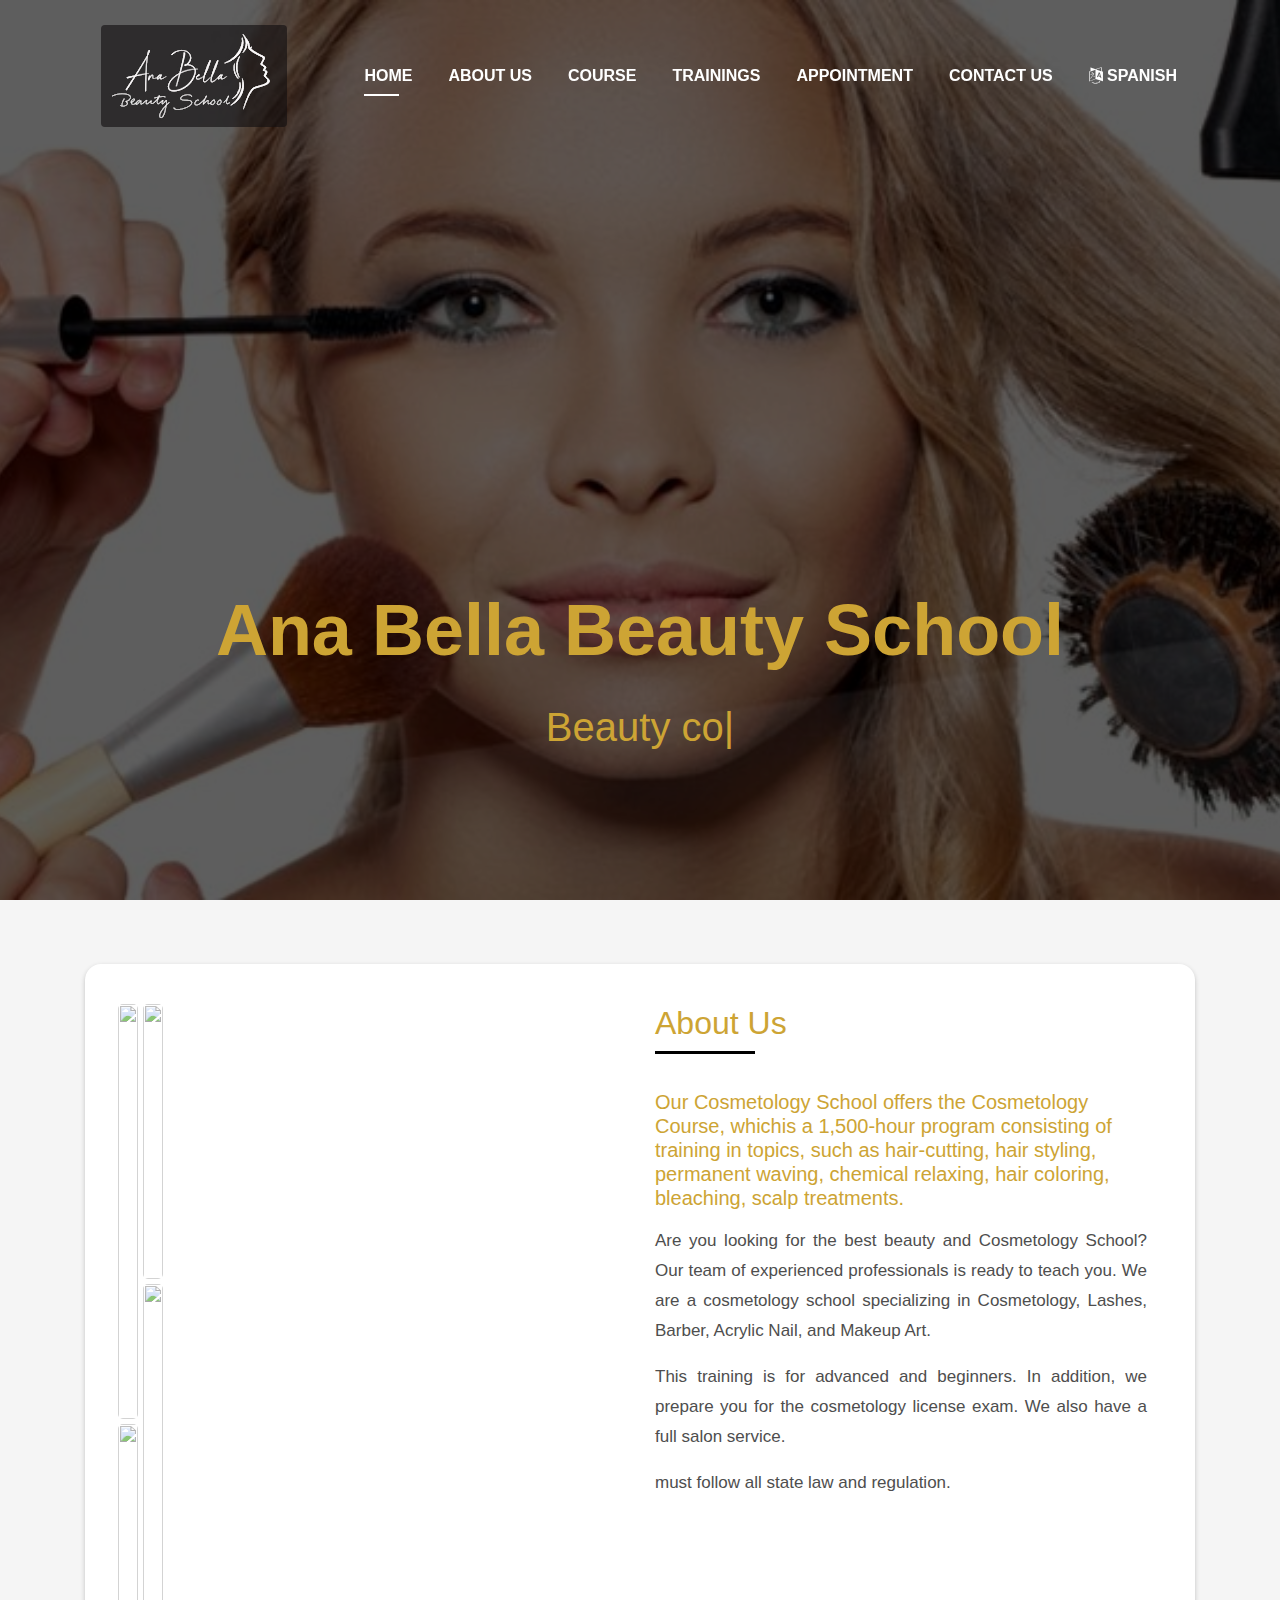
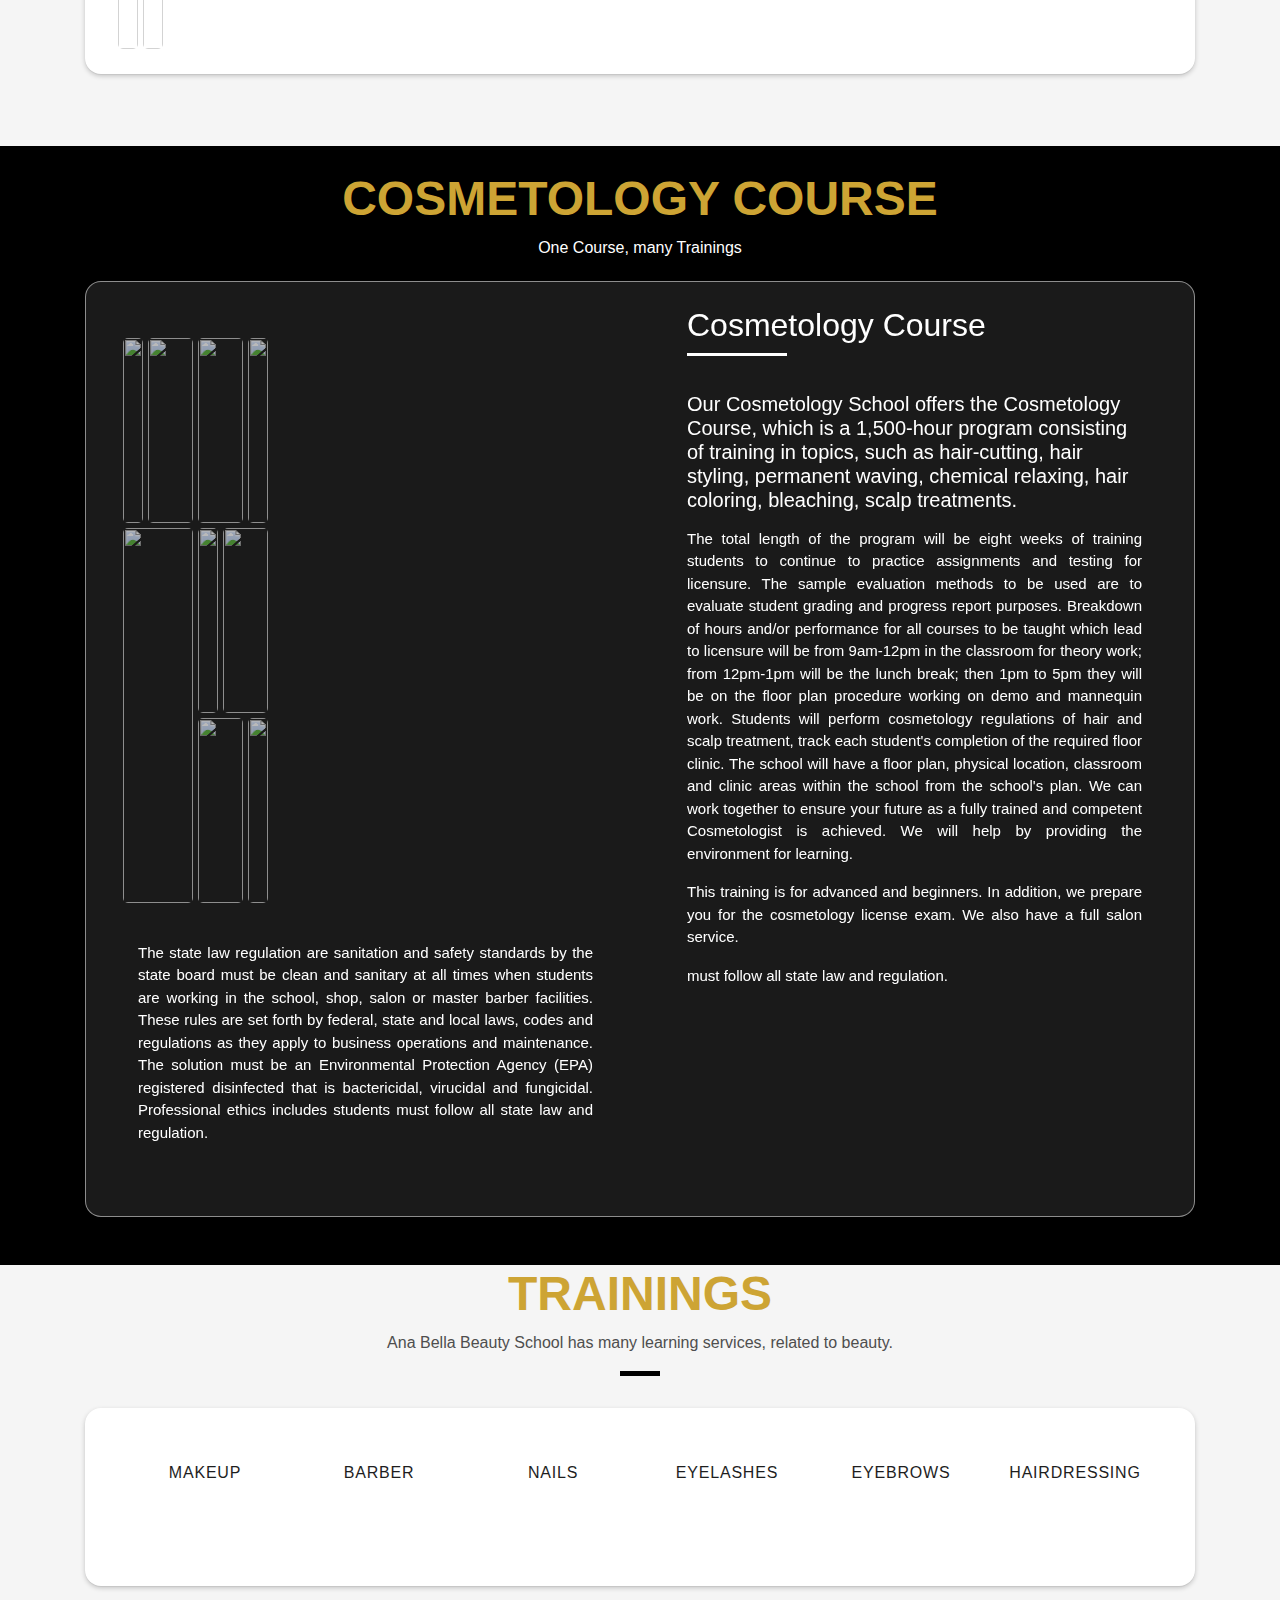
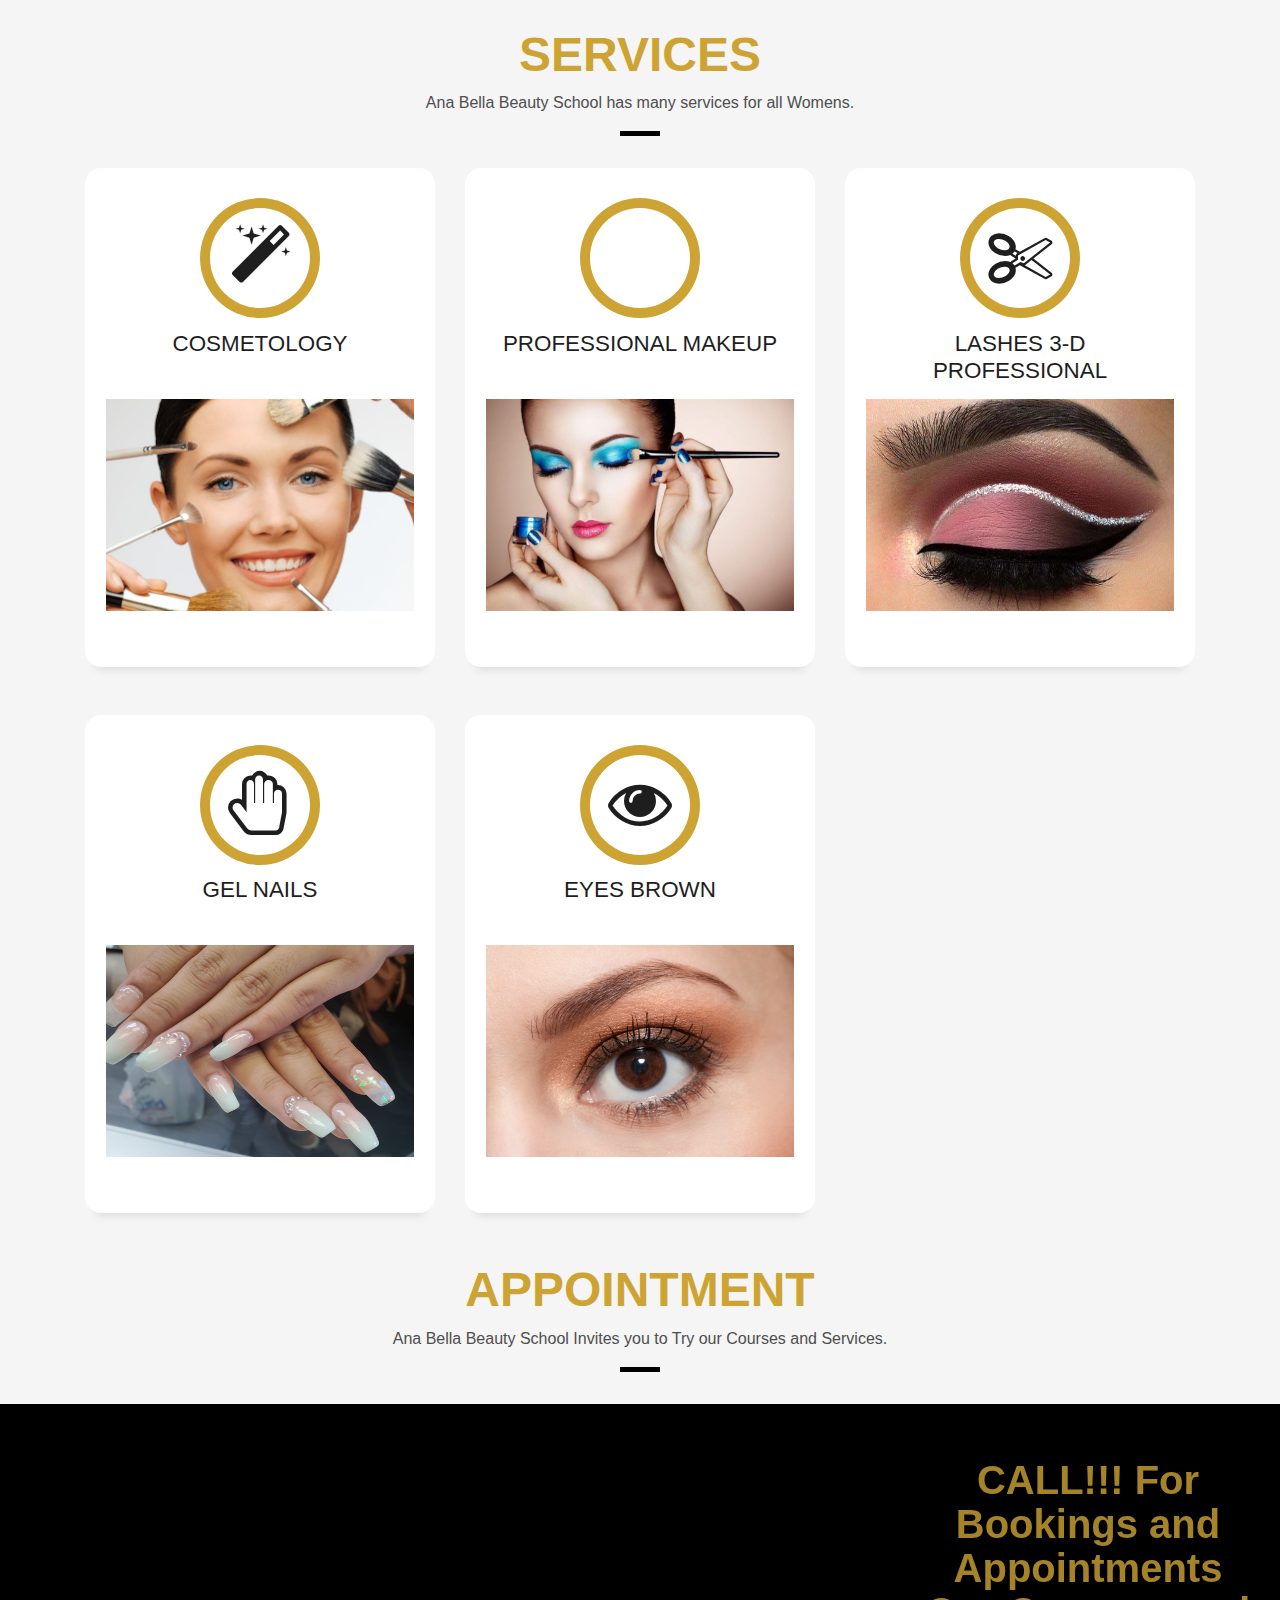
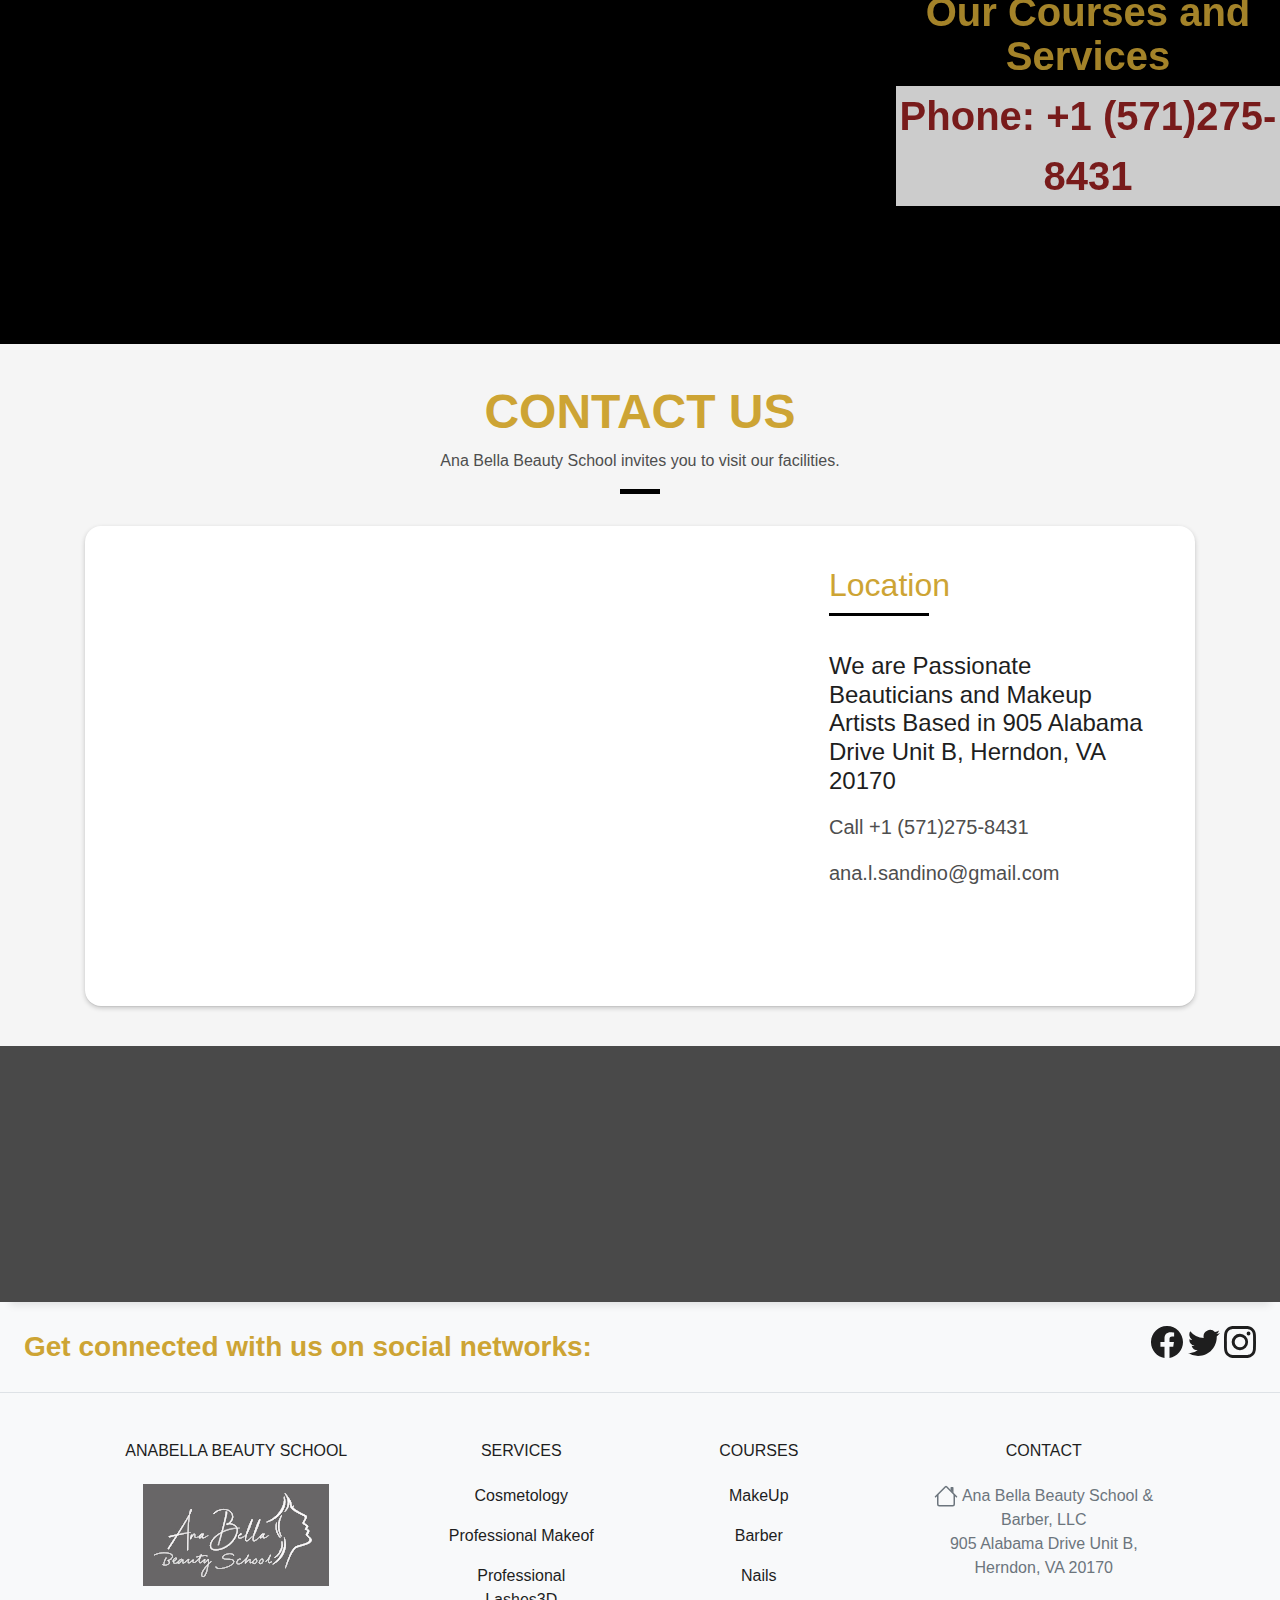
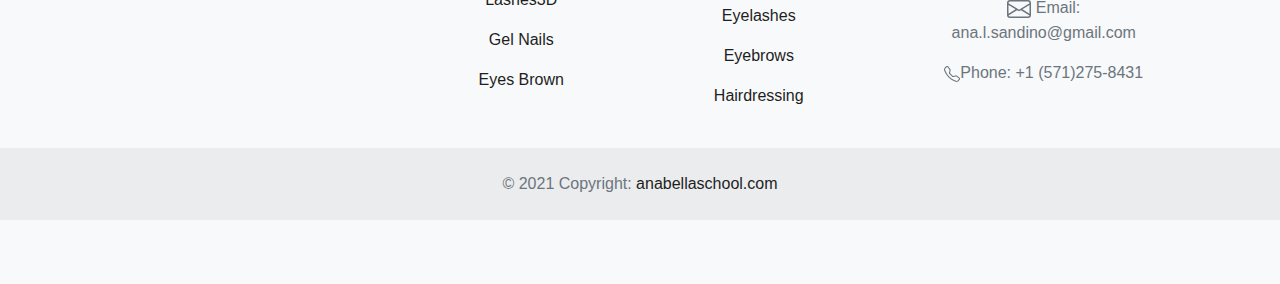
==== commit 8c9fe3ce: "last update 04-05-2022 afternoom" ====
--- a/index.html
+++ b/index.html
@@ -49,10 +49,10 @@
             <a class="nav-link js-scroll" href="#about">About us</a>
           </li>
           <li class="nav-item">
-            <a class="nav-link js-scroll" href="#Courses">Courses</a>
+            <a class="nav-link js-scroll" href="#Course">Course</a>
           </li>          
           <li class="nav-item">
-            <a class="nav-link js-scroll" href="#services">Services</a>
+            <a class="nav-link js-scroll" href="#Trainings">Trainings</a>
           </li>
           <li class="nav-item">
             <a class="nav-link js-scroll" href="#Appointment">Appointment</a>
@@ -71,7 +71,7 @@
           </li>
           /-->
           <li class="nav-item">
-            <a class="nav-link js-scroll" href="index.html"><i class="fa fa-language" aria-hidden="true"></i>   Spanish</a>
+            <a class="nav-link js-scroll" href="indexsp.html"><i class="fa fa-language" aria-hidden="true"></i>   Spanish</a>
           </li>
         </ul>        
       </div>
@@ -136,7 +136,7 @@
                     </h5>                    
                   </p>
                   <p class="textPosition-b">
-                    Are you looking for the best beauty and Cosmetology School? Our team of experienced professionals is ready to teach you. We are a cosmetology school specializing in Cosmetology, Laches, Barber, Acrylic Nail, and Makeup Art.
+                    Are you looking for the best beauty and Cosmetology School? Our team of experienced professionals is ready to teach you. We are a cosmetology school specializing in Cosmetology, Lashes, Barber, Acrylic Nail, and Makeup Art.
                   </p>
                   <p class="textPosition-b">
                     This training is for advanced and beginners. In addition, we prepare you for the cosmetology license exam. We also have a full salon service.
@@ -217,13 +217,13 @@
                 <div class="col-md-6">
                   <div class="about-me-b pt-4 pt-md-0">
                     <div class="title-box-2">
-                      <h5 class="title-left">
+                      <h5 class="title-left-b">
                         Cosmetology Course
                       </h5>
                     </div>
                     <p >
                       <h5 class="s-title-b">
-                        Our Cosmetology School offers the Cosmetology Course, whichis a 1,500-hour program consisting of
+                        Our Cosmetology School offers the Cosmetology Course, which is a 1,500-hour program consisting of
                         training in topics, such as hair-cutting, hair styling, permanent waving, chemical relaxing, hair coloring,
                         bleaching, scalp treatments.
                       </h5>                    
@@ -234,7 +234,7 @@
                       student grading and progress report purposes. Breakdown of hours and/or performance for all courses
                       to be taught which lead to licensure will be from 9am-12pm in the classroom for theory work; from
                       12pm-1pm will be the lunch break; then 1pm to 5pm they will be on the floor plan procedure working
-                      on demo and mannequin work. Students will perform cosmetology regulations of 10 hair and scalp
+                      on demo and mannequin work. Students will perform cosmetology regulations of hair and scalp
                       treatment, track each student's completion of the required floor clinic. The school will have a floor plan,
                       physical location, classroom and clinic areas within the school from the school's plan. We can work
                       together to ensure your future as a fully trained and competent Cosmetologist is achieved. We will help
@@ -258,7 +258,7 @@
   <!--Fin Course Main-->
 
   <!--/ servicios/-->
-  <section id="Courses" class="services-mf route">
+  <section id="Trainings" class="services-mf route">
     <div class="container">
       <!--/ Titulo de Servicios /-->
       <div class="row">
@@ -275,27 +275,33 @@
         </div>
       </div>
       <!--/ Cursos /-->
-      <div id="courses" class="box-shadow-full">
+      <div id="!#" class="box-shadow-full">
         <div class="containerCourse">
           <div class="row superCourses">
-            <div class="col-md-2 course">
+            <!--<div class="col-md-2 course">
               <a href="#!" class="coursesItem"  course="Cosmetology">Cosmetology</a>
-            </div>
+            </div>-->
             <div class="col-md-2 course">
               <a href="#!" class="coursesItem"  course="MakeUp">MakeUp</a>
             </div>
             <div class="col-md-2 course">
-              <a href="#!" class="coursesItem"  course="Barber">Berber</a>
+              <a href="#!" class="coursesItem"  course="Barber">Barber</a>
             </div>
             <div class="col-md-2 course">
               <a href="#!" class="coursesItem"  course="Nails">Nails</a>
             </div>
             <div class="col-md-2 course">
-              <a href="#!" class="coursesItem"  course="Lashes">Lashes</a>
-            </div>                      
+              <a href="#!" class="coursesItem"  course="Lashes">Eyelashes</a>
+            </div>
+            <div class="col-md-2 course">
+              <a href="#!" class="coursesItem"  course="Eyebrows">Eyebrows</a>
+            </div>
+            <div class="col-md-2 course">
+              <a href="#!" class="coursesItem"  course="Hairdressing">Hairdressing</a>
+            </div>                         
           </div>
           <section class="sectionCourse">
-            <div class="row detail" course="Cosmetology">
+            <!--<div class="row detail" course="Cosmetology">
               <div class="col-md-5 about-img">
                 <a href="#!" ><img class="img-fluid" src="images/Educador de Maquillaje.webp" alt=""></a>
               </div>
@@ -323,10 +329,41 @@
                   </a>
                 </div>
               </div>
-            </div>
+            </div>-->
             <div class="row detail" course="Barber">
-              <div class="col-md-5 about-img">
-                <a href="#!" ><img class="img-fluid" src="images/Educador de Maquillaje.webp" alt=""></a>
+              <!--<div class="col-md-5 about-img">
+                <a href="#!" ><img class="img-fluid" src="images/gridImg_14.webp" alt=""></a>
+              </div>-->              
+              <div class="col-md-5 slideShow-1">                
+                <div class="slider">                  
+                  <img  src="images/gridImg_14.webp" >                  
+                  
+                  <img  src="images/gridImg_16.webp" >                  
+                  
+                  <img  src="images/gridImg_17.webp" >                  
+                  
+                  <img  src="images/gridImg_18.webp" >
+
+                  <img  src="images/gridImg_21.webp" >
+
+                  <img  src="images/gridImg_22.webp" >
+
+                  <img  src="images/gridImg_23.webp" >
+                  
+                  <div class="left">
+                    <svg xmlns="http://www.w3.org/2000/svg" width="50" height="50" fill="currentColor" class="bi bi-chevron-left" viewBox="0 0 16 16">
+                      <path fill-rule="evenodd" d="M11.354 1.646a.5.5 0 0 1 0 .708L5.707 8l5.647 5.646a.5.5 0 0 1-.708.708l-6-6a.5.5 0 0 1 0-.708l6-6a.5.5 0 0 1 .708 0z"/>
+                    </svg>
+                  </div>
+                  <div class="right">
+                    <svg xmlns="http://www.w3.org/2000/svg" width="50" height="50" fill="currentColor" class="bi bi-chevron-right" viewBox="0 0 16 16">
+                      <path fill-rule="evenodd" d="M4.646 1.646a.5.5 0 0 1 .708 0l6 6a.5.5 0 0 1 0 .708l-6 6a.5.5 0 0 1-.708-.708L10.293 8 4.646 2.354a.5.5 0 0 1 0-.708z"/>
+                    </svg>
+                  </div>      
+                  <ol class="pagination">
+                    
+                  </ol>                  
+                </div>                          
               </div>
               <div class="col-md-7 courseDetail">
                 <div class="about-me pt-4 pt-md-0">
@@ -336,16 +373,27 @@
                     </h5>
                   </div>
                   <p class="textPosition">
-                    Organizer: Ana Bella Beauty School
-                  </p>
-                  <p class="textPosition">
-                    Space Available: 1 in Stock
-                  </p>
-                  <p class="textPosition">
-                    Course Category: Face to Face
-                  </p>
-                  <p class="textPosition">
-                    Become a certified makeup artist and start a successful career in this exciting industry! You’ll learn everything you need to do from the basic fundamentals, all the way to the advanced techniques, including celebrity, fashion editorial, bridal, and more.
+                    Training Name: Barber
+                  </p>
+                  <p class="textPosition">
+                    Program Length: 1500 hours
+                  </p>
+                  <p class="textPosition">
+                    Program Level: Diploma
+                  </p>
+                  <!--<p class="textPosition">
+                    Program Cost: 10,000.00 USD
+                  </p>-->
+                  <p class="textPosition">
+                    The purpose of the Barber program is to prepare students for state 
+                    licensing and employment. The courses include the required. 
+                    education from the Virginia Barbers' Board. The program consists of 
+                    900 hours which includes a combination of theoretical and practical applications. 
+                    The courses include but are not limited to safe and efficient work practices, 
+                    human relations and employability skills, Virginia barber laws and rules, 
+                    knowledge of barbering and its relation to chemistry, bacteriology, haircutting, 
+                    and the development of practical skills in performing the manipulative techniques 
+                    required in the practice of barbering.
                   </p>
                   <a href="#Appointment" class="btn btn-primary btn-block black" href="#Appointment" role="button">
                     Appointment
@@ -354,8 +402,36 @@
               </div>
             </div>
             <div class="row detail" course="Nails">
-              <div class="col-md-5 about-img">
+              <!--<div class="col-md-5 about-img">
                 <a href="#!" ><img class="img-fluid" src="images/Educador de Maquillaje.webp" alt=""></a>
+              </div>-->
+              <div class="col-md-5 slideShow-3">                
+                <div class="slider-3">                  
+                  <img  src="images/gridImg_38.webp" >                  
+                  
+                  <img  src="images/gridImg_39.webp" >                  
+                  
+                  <img  src="images/gridImg_40.webp" >                  
+                  
+                  <img  src="images/gridImg_41.webp" >
+
+                  <img  src="images/gridImg_42.webp" >
+
+                  <img  src="images/gridImg_43.webp" >
+                  <div class="left-3">
+                    <svg xmlns="http://www.w3.org/2000/svg" width="50" height="50" fill="currentColor" class="bi bi-chevron-left" viewBox="0 0 16 16">
+                      <path fill-rule="evenodd" d="M11.354 1.646a.5.5 0 0 1 0 .708L5.707 8l5.647 5.646a.5.5 0 0 1-.708.708l-6-6a.5.5 0 0 1 0-.708l6-6a.5.5 0 0 1 .708 0z"/>
+                    </svg>
+                  </div>
+                  <div class="right-3">
+                    <svg xmlns="http://www.w3.org/2000/svg" width="50" height="50" fill="currentColor" class="bi bi-chevron-right" viewBox="0 0 16 16">
+                      <path fill-rule="evenodd" d="M4.646 1.646a.5.5 0 0 1 .708 0l6 6a.5.5 0 0 1 0 .708l-6 6a.5.5 0 0 1-.708-.708L10.293 8 4.646 2.354a.5.5 0 0 1 0-.708z"/>
+                    </svg>
+                  </div>      
+                  <ol class="pagination-3">
+                    
+                  </ol>                  
+                </div>                          
               </div>
               <div class="col-md-7 courseDetail">
                 <div class="about-me pt-4 pt-md-0">
@@ -365,16 +441,26 @@
                     </h5>
                   </div>
                   <p class="textPosition">
-                    Organizer: Ana Bella Beauty School
-                  </p>
-                  <p class="textPosition">
-                    Space Available: 1 in Stock
-                  </p>
-                  <p class="textPosition">
-                    Course Category: Face to Face
-                  </p>
-                  <p class="textPosition">
-                    Become a certified makeup artist and start a successful career in this exciting industry! You’ll learn everything you need to do from the basic fundamentals, all the way to the advanced techniques, including celebrity, fashion editorial, bridal, and more.
+                    Training Name: Nails
+                  </p>
+                  <p class="textPosition">
+                    Program Length: 600 hours
+                  </p>
+                  <p class="textPosition">
+                    Program Level: Diploma
+                  </p>
+                  <!--<p class="textPosition">
+                    Program Cost: 1,800.00 USD
+                  </p>-->
+                  <p class="textPosition">
+                    This program is designed to teach students the art and science of beautifying 
+                    the nails of the hands and feet, to give a professional hand and foot massage, 
+                    and to use safety precautions and sanitation methods.
+                  </p>
+                  <p class="textPosition"> 
+                    Students will learn to identify diseases and disorders of the nails. 
+                    Nail Extensions, Nail Wraps, Gel Nails and Nail Art will be Included, 
+                    along with current information on infection control.
                   </p>
                   <a href="#Appointment" class="btn btn-primary btn-block black" href="#Appointment" role="button">
                     Appointment
@@ -383,9 +469,42 @@
               </div>
             </div>
             <div class="row detail" course="MakeUp">
-              <div class="col-md-5 about-img">
+              <!--<div class="col-md-5 about-img">
                 <a href="#!" ><img class="img-fluid" src="images/Educador de Maquillaje.webp" alt=""></a>
-              </div>
+              </div>-->
+              <div class="col-md-5 slideShow-2">                
+                <div class="slider-2">                  
+                  <img  src="images/gridImg_27.webp" >                  
+                  
+                  <img  src="images/gridImg_28.webp" >                  
+                  
+                  <img  src="images/gridImg_29.webp" >                  
+                  
+                  <img  src="images/gridImg_30.webp" >
+
+                  <img  src="images/gridImg_31.webp" >
+
+                  <img  src="images/gridImg_36.webp" >
+
+                  <img  src="images/gridImg_33.webp" >
+
+                  <img  src="images/gridImg_34.webp" >
+                  
+                  <div class="left-2">
+                    <svg xmlns="http://www.w3.org/2000/svg" width="50" height="50" fill="currentColor" class="bi bi-chevron-left" viewBox="0 0 16 16">
+                      <path fill-rule="evenodd" d="M11.354 1.646a.5.5 0 0 1 0 .708L5.707 8l5.647 5.646a.5.5 0 0 1-.708.708l-6-6a.5.5 0 0 1 0-.708l6-6a.5.5 0 0 1 .708 0z"/>
+                    </svg>
+                  </div>
+                  <div class="right-2">
+                    <svg xmlns="http://www.w3.org/2000/svg" width="50" height="50" fill="currentColor" class="bi bi-chevron-right" viewBox="0 0 16 16">
+                      <path fill-rule="evenodd" d="M4.646 1.646a.5.5 0 0 1 .708 0l6 6a.5.5 0 0 1 0 .708l-6 6a.5.5 0 0 1-.708-.708L10.293 8 4.646 2.354a.5.5 0 0 1 0-.708z"/>
+                    </svg>
+                  </div>      
+                  <ol class="pagination-2">
+                    
+                  </ol>                  
+                </div>
+              </div>                   
               <div class="col-md-7 courseDetail">
                 <div class="about-me pt-4 pt-md-0">
                   <div class="title-box-2">
@@ -394,14 +513,17 @@
                     </h5>
                   </div>
                   <p class="textPosition">
-                    Organizer: Ana Bella Beauty School
-                  </p>
-                  <p class="textPosition">
-                    Space Available: 1 in Stock
-                  </p>
-                  <p class="textPosition">
-                    Course Category: Face to Face
-                  </p>
+                    Training Name: MakeUp
+                  </p>
+                  <p class="textPosition">
+                    Program Length: 6 weeks
+                  </p>
+                  <p class="textPosition">
+                    Program Level: Diploma
+                  </p>
+                  <!--<p class="textPosition">
+                    Program Cost: 10,000.00 USD
+                  </p>-->
                   <p class="textPosition">
                     Become a certified makeup artist and start a successful career in this exciting industry! You’ll learn everything you need to do from the basic fundamentals, all the way to the advanced techniques, including celebrity, fashion editorial, bridal, and more.
                   </p>
@@ -412,8 +534,42 @@
               </div>
             </div>
             <div class="row detail" course="Lashes">
-              <div class="col-md-5 about-img">
+              <!--<div class="col-md-5 about-img">
                 <a href="#!"><img class="img-fluid" src="images/Laches5Posiciones.webp" alt=""></a>
+              </div>-->
+              <div class="col-md-5 slideShow-4">                
+                <div class="slider-4">                  
+                  <img  src="images/gridImg_44.webp" >                  
+                  
+                  <img  src="images/gridImg_45.webp" >                  
+                  
+                  <img  src="images/gridImg_46.webp" >                  
+                  
+                  <img  src="images/gridImg_47.webp" >
+
+                  <img  src="images/gridImg_48.webp" >
+
+                  <img  src="images/gridImg_49.webp" >
+
+                  <img  src="images/gridImg_50.webp" >
+
+                  <img  src="images/gridImg_51.webp" >
+
+                  <img  src="images/gridImg_66.webp" >
+                  <div class="left-4">
+                    <svg xmlns="http://www.w3.org/2000/svg" width="50" height="50" fill="currentColor" class="bi bi-chevron-left" viewBox="0 0 16 16">
+                      <path fill-rule="evenodd" d="M11.354 1.646a.5.5 0 0 1 0 .708L5.707 8l5.647 5.646a.5.5 0 0 1-.708.708l-6-6a.5.5 0 0 1 0-.708l6-6a.5.5 0 0 1 .708 0z"/>
+                    </svg>
+                  </div>
+                  <div class="right-4">
+                    <svg xmlns="http://www.w3.org/2000/svg" width="50" height="50" fill="currentColor" class="bi bi-chevron-right" viewBox="0 0 16 16">
+                      <path fill-rule="evenodd" d="M4.646 1.646a.5.5 0 0 1 .708 0l6 6a.5.5 0 0 1 0 .708l-6 6a.5.5 0 0 1-.708-.708L10.293 8 4.646 2.354a.5.5 0 0 1 0-.708z"/>
+                    </svg>
+                  </div>      
+                  <ol class="pagination-4">
+                    
+                  </ol>                  
+                </div>                          
               </div>
               <div class="col-md-7 courseDetail">
                 <div class="about-me pt-4 pt-md-0">
@@ -423,16 +579,165 @@
                     </h5>
                   </div>
                   <p class="textPosition">
-                    Organizer: Ana Bella Beauty School
-                  </p>
-                  <p class="textPosition">
-                    Space Available: 1 in Stock
-                  </p>
-                  <p class="textPosition">
-                    Course Category: Face to Face
-                  </p>
-                  <p class="textPosition">
-                    Waking up with a radiant look is the dream of many women and with eyelash extensions it is possible. Eyelash extensions are used to improve the length, curvature, number and thickness of natural eyelashes. If you are looking to learn how to enhance the look and maintain fuller lashes.
+                    Training Name: Eyelashes 5 position human hair 3d
+                  </p>
+                  <p class="textPosition">
+                    Program Length: 2 days
+                  </p>
+                  <p class="textPosition">
+                    Program Level: Diploma
+                  </p>
+                  <!--<p class="textPosition">
+                    Program Cost: 10,000.00 USD
+                  </p>-->
+                  <p class="textPosition">
+                    As the beauty industry is constantly evolving and expanding, 
+                    a career as an Eyelash Technician is a popular choice with many perks. 
+                    As a technician, you can have the flexibility of being self-employed and 
+                    managing your own business – your work/life balance can be completely 
+                    tailored by and for you. Eyelash extensions and lash lifts are in-demand 
+                    salon services, with various options offered making them suitable for a wide 
+                    range of clients.
+                  </p>
+                  <a href="#Appointment" class="btn btn-primary btn-block black" href="#Appointment" role="button">
+                    Appointment
+                  </a>
+                </div>
+              </div>
+            </div>            
+            <div class="row detail" course="Eyebrows">
+              <!--<div class="col-md-5 about-img">
+                <a href="#!"><img class="img-fluid" src="images/Color.webp" alt=""></a>
+              </div>-->
+              <div class="col-md-5 slideShow-5">                
+                <div class="slider-5">                  
+                  <img  src="images/gridImg_52.webp" >                  
+                  
+                  <img  src="images/gridImg_53.webp" >                  
+                  
+                  <img  src="images/gridImg_54.webp" > 
+                  <div class="left-5">
+                    <svg xmlns="http://www.w3.org/2000/svg" width="50" height="50" fill="currentColor" class="bi bi-chevron-left" viewBox="0 0 16 16">
+                      <path fill-rule="evenodd" d="M11.354 1.646a.5.5 0 0 1 0 .708L5.707 8l5.647 5.646a.5.5 0 0 1-.708.708l-6-6a.5.5 0 0 1 0-.708l6-6a.5.5 0 0 1 .708 0z"/>
+                    </svg>
+                  </div>
+                  <div class="right-5">
+                    <svg xmlns="http://www.w3.org/2000/svg" width="50" height="50" fill="currentColor" class="bi bi-chevron-right" viewBox="0 0 16 16">
+                      <path fill-rule="evenodd" d="M4.646 1.646a.5.5 0 0 1 .708 0l6 6a.5.5 0 0 1 0 .708l-6 6a.5.5 0 0 1-.708-.708L10.293 8 4.646 2.354a.5.5 0 0 1 0-.708z"/>
+                    </svg>
+                  </div>      
+                  <ol class="pagination-5">
+                    
+                  </ol>                  
+                </div>                          
+              </div>
+              <div class="col-md-7 courseDetail">
+                <div class="about-me pt-4 pt-md-0">
+                  <div class="title-box-2">
+                    <h5 class="title-left">
+                      Eyebrows
+                    </h5>
+                  </div>
+                  <p class="textPosition">
+                    Training Name: Eyebrows
+                  </p>
+                  <p class="textPosition">
+                    Program Length: 6 weeks
+                  </p>
+                  <p class="textPosition">
+                    Program Level: Diploma
+                  </p>
+                  <!--<p class="textPosition">
+                    Program Cost: 1,800.00 USD
+                  </p>-->
+                  <p class="textPosition">
+                    Ideal for complete beginners, this course focuses on how to achieve 
+                    the perfect brow shape, students will be shown and learn how to 
+                    create the perfect shaped brow to suit the individual clients face 
+                    shape and brow design. 
+                    The course is a very hands on experience to build students confidence 
+                    plus plenty of advice on how to turn your new skills into a profitable 
+                    business. You will complete your theory in your own time via an online 
+                    learning portal. Your practical will be completed face to face with an 
+                    educator at a Capital store on a pre-booked date of your choice.
+                  </p>
+                  <a href="#Appointment" class="btn btn-primary btn-block black" href="#Appointment" role="button">
+                    Appointment
+                  </a>
+                </div>
+              </div>
+            </div>
+            <div class="row detail" course="Hairdressing">
+              <!--<div class="col-md-5 about-img">
+                <a href="#!"><img class="img-fluid" src="images/Color.webp" alt=""></a>
+              </div>-->
+              <div class="col-md-5 slideShow-6">                
+                <div class="slider-6">                  
+                  <img  src="images/gridImg_55.webp" >                  
+                  
+                  <img  src="images/gridImg_56.webp" >                  
+                  
+                  <img  src="images/gridImg_57.webp" >                  
+                  
+                  <img  src="images/gridImg_58.webp" >
+
+                  <img  src="images/gridImg_59.webp" >
+
+                  <img  src="images/gridImg_60.webp" >
+
+                  <img  src="images/gridImg_61.webp" >
+
+                  <img  src="images/gridImg_62.webp" >
+                  
+                  <img  src="images/gridImg_63.webp" >
+
+                  <img  src="images/gridImg_64.webp" >
+
+                  <img  src="images/gridImg_65.webp" >
+                  <div class="left-6">
+                    <svg xmlns="http://www.w3.org/2000/svg" width="50" height="50" fill="currentColor" class="bi bi-chevron-left" viewBox="0 0 16 16">
+                      <path fill-rule="evenodd" d="M11.354 1.646a.5.5 0 0 1 0 .708L5.707 8l5.647 5.646a.5.5 0 0 1-.708.708l-6-6a.5.5 0 0 1 0-.708l6-6a.5.5 0 0 1 .708 0z"/>
+                    </svg>
+                  </div>
+                  <div class="right-6">
+                    <svg xmlns="http://www.w3.org/2000/svg" width="50" height="50" fill="currentColor" class="bi bi-chevron-right" viewBox="0 0 16 16">
+                      <path fill-rule="evenodd" d="M4.646 1.646a.5.5 0 0 1 .708 0l6 6a.5.5 0 0 1 0 .708l-6 6a.5.5 0 0 1-.708-.708L10.293 8 4.646 2.354a.5.5 0 0 1 0-.708z"/>
+                    </svg>
+                  </div>      
+                  <ol class="pagination-6">
+                    
+                  </ol>                  
+                </div>                          
+              </div>
+              <div class="col-md-7 courseDetail">
+                <div class="about-me pt-4 pt-md-0">
+                  <div class="title-box-2">
+                    <h5 class="title-left">
+                      Hairdressing
+                    </h5>
+                  </div>
+                  <p class="textPosition">
+                    Training Name: Hairdressing
+                  </p>
+                  <p class="textPosition">
+                    Program Length: 1500 hours
+                  </p>
+                  <p class="textPosition">
+                    Program Level: Diploma
+                  </p>
+                  <!--<p class="textPosition">
+                    Program Cost: 1,800.00 USD
+                  </p>-->
+                  <p class="textPosition">
+                    Studying hairdressing enables students to achieve the skills for 
+                    working in a salon, at home, abroad, or even on a cruise liner. 
+                    It even develops the skills students need to open their own salon, 
+                    and we prepare them for this through one of our management pathways. 
+                    Students also go on to apprenticeships or straight into work in leading salons.
+                    All our courses are delivered in our beautiful training salons and students 
+                    compete in industry skills competitions to a very high standard. 
+                    We also have a luxurious commercial hair salon, where learners are able to 
+                    gain valuable real work experience working with paying clients.
                   </p>
                   <a href="#Appointment" class="btn btn-primary btn-block black" href="#Appointment" role="button">
                     Appointment
@@ -556,7 +861,7 @@
             <div class="service-content">
               <h2 class="s-title services">Cosmetology </h2>
               <p class="s-description text-center">
-                <a href="blog-single.html"> <img src="img/cosmetology.png" alt="" class="img-fluid"></a>                
+                <a href="#Appointment"> <img src="img/cosmetology.png" alt="" class="img-fluid"></a>                
               </p>
             </div>
           </div>
@@ -570,7 +875,7 @@
             <div class="service-content">
               <h2 class="s-title services">Professional Makeup</h2>
               <p class="s-description text-center">
-                <a href="blog-single.html"> <img src="img/maquillaje.png" alt="" class="img-fluid"></a>
+                <a href="#Appointment"> <img src="img/maquillaje.png" alt="" class="img-fluid"></a>
               </p>
             </div>
           </div>
@@ -583,7 +888,7 @@
             <div class="service-content">
               <h2 class="s-title services">Lashes 3-D professional</h2>
               <p class="s-description text-center">
-                <a href="blog-single.html"> <img src="img/lashes.jpeg.png" alt="" class="img-fluid"></a>
+                <a href="#Appointment"> <img src="img/lashes.jpeg.png" alt="" class="img-fluid"></a>
               </p>
             </div>
           </div>
@@ -596,7 +901,7 @@
             <div class="service-content">
               <h2 class="s-title services">Gel nails</h2>
               <p class="s-description text-center">
-                <a href="blog-single.html"> <img src="img/4.jpeg.png" alt="" class="img-fluid"></a>
+                <a href="#Appointment"> <img src="img/4.jpeg.png" alt="" class="img-fluid"></a>
               </p>
             </div>
           </div>
@@ -609,7 +914,7 @@
             <div class="service-content">
               <h2 class="s-title services">Eyes Brown </h2>
               <p class="s-description text-center">
-                <a href="blog-single.html"> <img src="img/6.2.png" class="img-fluid"></a>
+                <a href="#Appointment"> <img src="img/6.2.png" class="img-fluid"></a>
               </p>
             </div>
           </div>
@@ -814,26 +1119,22 @@
 
     <!-- Right -->
     <div>
-      <a href="" class="me-4 text-reset">
+      <a href="https://www.facebook.com/Bellaschool.beautyana/" class="me-4 text-reset">
         <svg xmlns="http://www.w3.org/2000/svg" width="32" height="32" fill="currentColor" class="bi bi-facebook" viewBox="0 0 16 16">
           <path d="M16 8.049c0-4.446-3.582-8.05-8-8.05C3.58 0-.002 3.603-.002 8.05c0 4.017 2.926 7.347 6.75 7.951v-5.625h-2.03V8.05H6.75V6.275c0-2.017 1.195-3.131 3.022-3.131.876 0 1.791.157 1.791.157v1.98h-1.009c-.993 0-1.303.621-1.303 1.258v1.51h2.218l-.354 2.326H9.25V16c3.824-.604 6.75-3.934 6.75-7.951z"/>
         </svg>
       </a>
-      <a href="" class="me-4 text-reset">
+      <a href="https://twitter.com/anabellabeautyS" class="me-4 text-reset">
         <svg xmlns="http://www.w3.org/2000/svg" width="32" height="32" fill="currentColor" class="bi bi-twitter" viewBox="0 0 16 16">
           <path d="M5.026 15c6.038 0 9.341-5.003 9.341-9.334 0-.14 0-.282-.006-.422A6.685 6.685 0 0 0 16 3.542a6.658 6.658 0 0 1-1.889.518 3.301 3.301 0 0 0 1.447-1.817 6.533 6.533 0 0 1-2.087.793A3.286 3.286 0 0 0 7.875 6.03a9.325 9.325 0 0 1-6.767-3.429 3.289 3.289 0 0 0 1.018 4.382A3.323 3.323 0 0 1 .64 6.575v.045a3.288 3.288 0 0 0 2.632 3.218 3.203 3.203 0 0 1-.865.115 3.23 3.23 0 0 1-.614-.057 3.283 3.283 0 0 0 3.067 2.277A6.588 6.588 0 0 1 .78 13.58a6.32 6.32 0 0 1-.78-.045A9.344 9.344 0 0 0 5.026 15z"/>
         </svg>
       </a>
-      <a href="" class="me-4 text-reset">
+      <a href="https://www.instagram.com/anabellabeautyschool/" class="me-4 text-reset">
         <svg xmlns="http://www.w3.org/2000/svg" width="32" height="32" fill="currentColor" class="bi bi-instagram" viewBox="0 0 16 16">
           <path d="M8 0C5.829 0 5.556.01 4.703.048 3.85.088 3.269.222 2.76.42a3.917 3.917 0 0 0-1.417.923A3.927 3.927 0 0 0 .42 2.76C.222 3.268.087 3.85.048 4.7.01 5.555 0 5.827 0 8.001c0 2.172.01 2.444.048 3.297.04.852.174 1.433.372 1.942.205.526.478.972.923 1.417.444.445.89.719 1.416.923.51.198 1.09.333 1.942.372C5.555 15.99 5.827 16 8 16s2.444-.01 3.298-.048c.851-.04 1.434-.174 1.943-.372a3.916 3.916 0 0 0 1.416-.923c.445-.445.718-.891.923-1.417.197-.509.332-1.09.372-1.942C15.99 10.445 16 10.173 16 8s-.01-2.445-.048-3.299c-.04-.851-.175-1.433-.372-1.941a3.926 3.926 0 0 0-.923-1.417A3.911 3.911 0 0 0 13.24.42c-.51-.198-1.092-.333-1.943-.372C10.443.01 10.172 0 7.998 0h.003zm-.717 1.442h.718c2.136 0 2.389.007 3.232.046.78.035 1.204.166 1.486.275.373.145.64.319.92.599.28.28.453.546.598.92.11.281.24.705.275 1.485.039.843.047 1.096.047 3.231s-.008 2.389-.047 3.232c-.035.78-.166 1.203-.275 1.485a2.47 2.47 0 0 1-.599.919c-.28.28-.546.453-.92.598-.28.11-.704.24-1.485.276-.843.038-1.096.047-3.232.047s-2.39-.009-3.233-.047c-.78-.036-1.203-.166-1.485-.276a2.478 2.478 0 0 1-.92-.598 2.48 2.48 0 0 1-.6-.92c-.109-.281-.24-.705-.275-1.485-.038-.843-.046-1.096-.046-3.233 0-2.136.008-2.388.046-3.231.036-.78.166-1.204.276-1.486.145-.373.319-.64.599-.92.28-.28.546-.453.92-.598.282-.11.705-.24 1.485-.276.738-.034 1.024-.044 2.515-.045v.002zm4.988 1.328a.96.96 0 1 0 0 1.92.96.96 0 0 0 0-1.92zm-4.27 1.122a4.109 4.109 0 1 0 0 8.217 4.109 4.109 0 0 0 0-8.217zm0 1.441a2.667 2.667 0 1 1 0 5.334 2.667 2.667 0 0 1 0-5.334z"/>
         </svg>
       </a>
-      <a href="" class="me-4 text-reset">
-        <svg xmlns="http://www.w3.org/2000/svg" width="32" height="32" fill="currentColor" class="bi bi-linkedin" viewBox="0 0 16 16">
-          <path d="M0 1.146C0 .513.526 0 1.175 0h13.65C15.474 0 16 .513 16 1.146v13.708c0 .633-.526 1.146-1.175 1.146H1.175C.526 16 0 15.487 0 14.854V1.146zm4.943 12.248V6.169H2.542v7.225h2.401zm-1.2-8.212c.837 0 1.358-.554 1.358-1.248-.015-.709-.52-1.248-1.342-1.248-.822 0-1.359.54-1.359 1.248 0 .694.521 1.248 1.327 1.248h.016zm4.908 8.212V9.359c0-.216.016-.432.08-.586.173-.431.568-.878 1.232-.878.869 0 1.216.662 1.216 1.634v3.865h2.401V9.25c0-2.22-1.184-3.252-2.764-3.252-1.274 0-1.845.7-2.165 1.193v.025h-.016a5.54 5.54 0 0 1 .016-.025V6.169h-2.4c.03.678 0 7.225 0 7.225h2.4z"/>
-        </svg>
-      </a>
+      
       
     </div>
     <!-- Right -->
@@ -901,16 +1202,19 @@
             <a href="#Courses" class="text-reset">MakeUp</a>
           </p>
           <p>
+            <a href="#Courses" class="text-reset">Barber</a>
+          </p>
+          <p>
+            <a href="#Courses" class="text-reset">Nails</a>
+          </p>
+          <p>
             <a href="#Courses" class="text-reset">Eyelashes</a>
           </p>
           <p>
-            <a href="#Courses" class="text-reset">Color</a>
-          </p>
-          <p>
-            <a href="#Courses" class="text-reset">Contours</a>
-          </p>
-          <p>
-            <a href="#Courses" class="text-reset">Extensions</a>
+            <a href="#Courses" class="text-reset">Eyebrows</a>
+          </p>
+          <p>
+            <a href="#Courses" class="text-reset">Hairdressing</a>
           </p>
         </div>
         <!-- Grid column -->
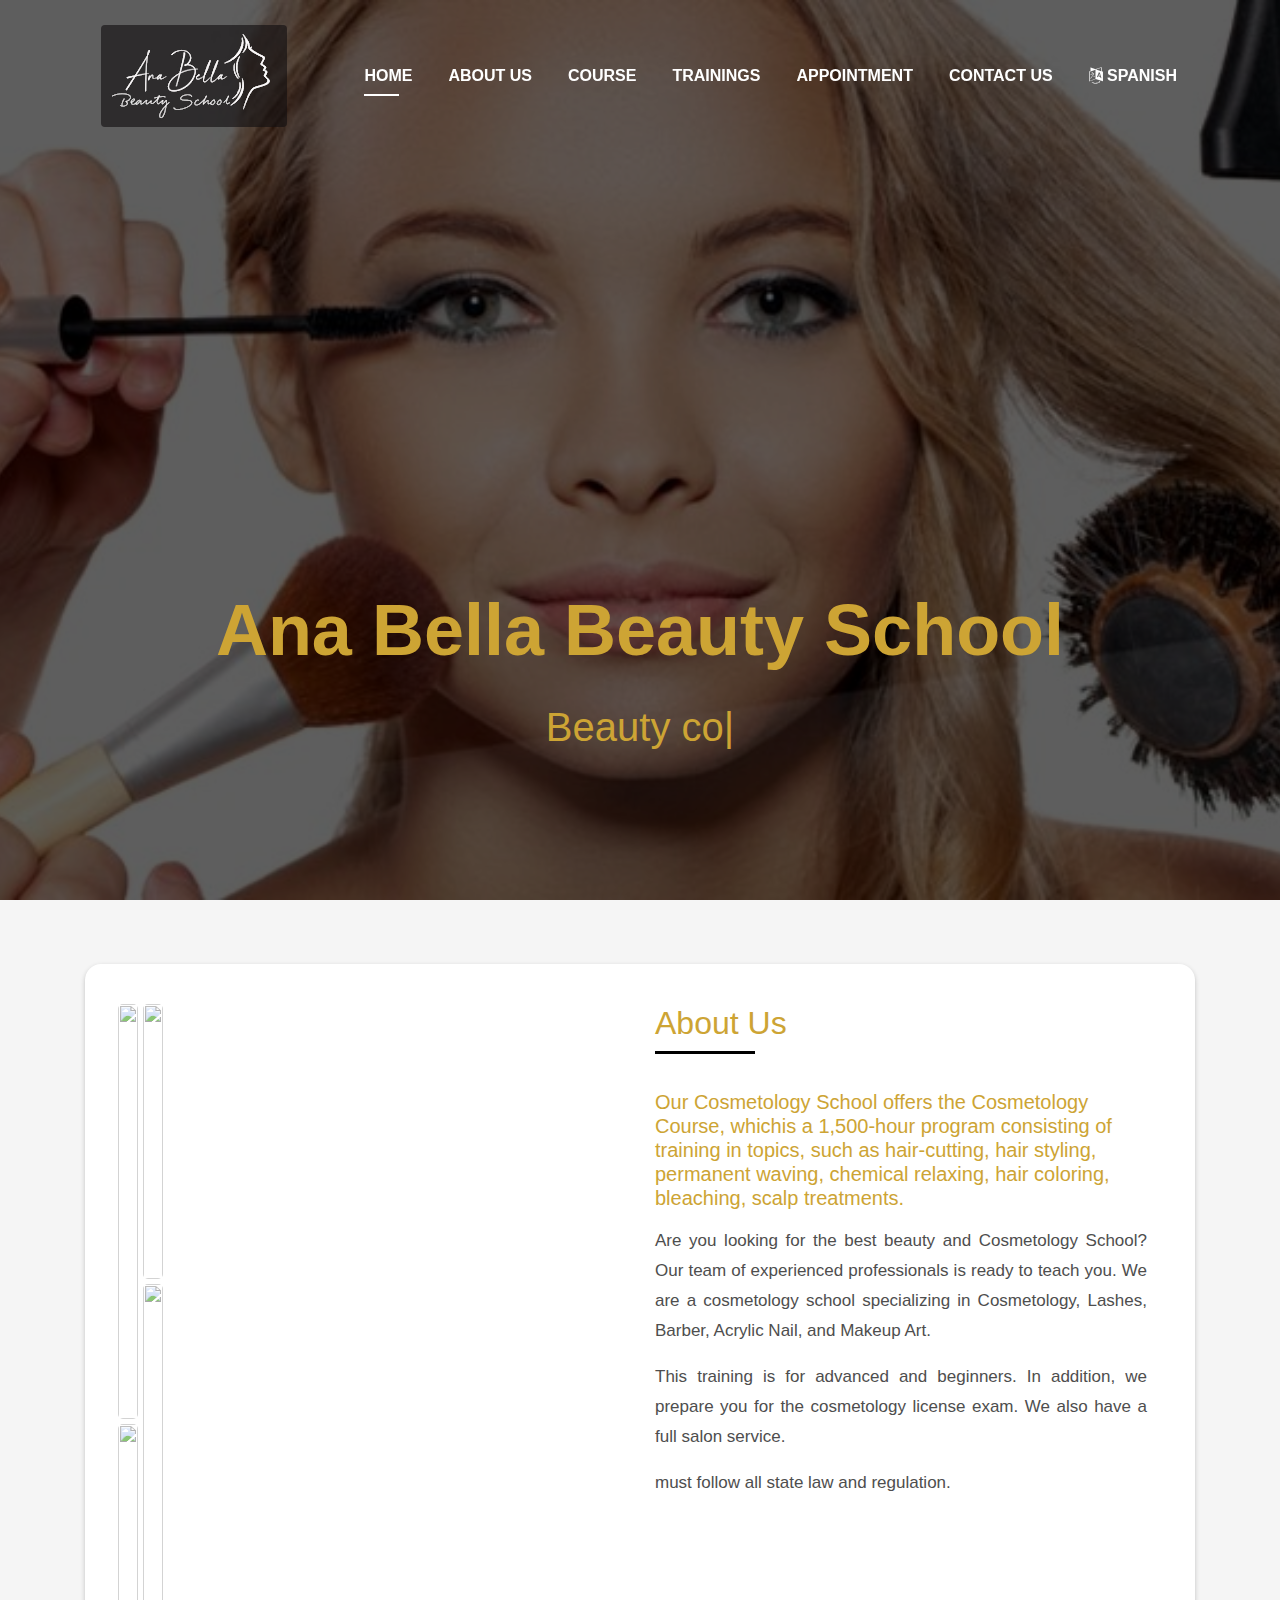
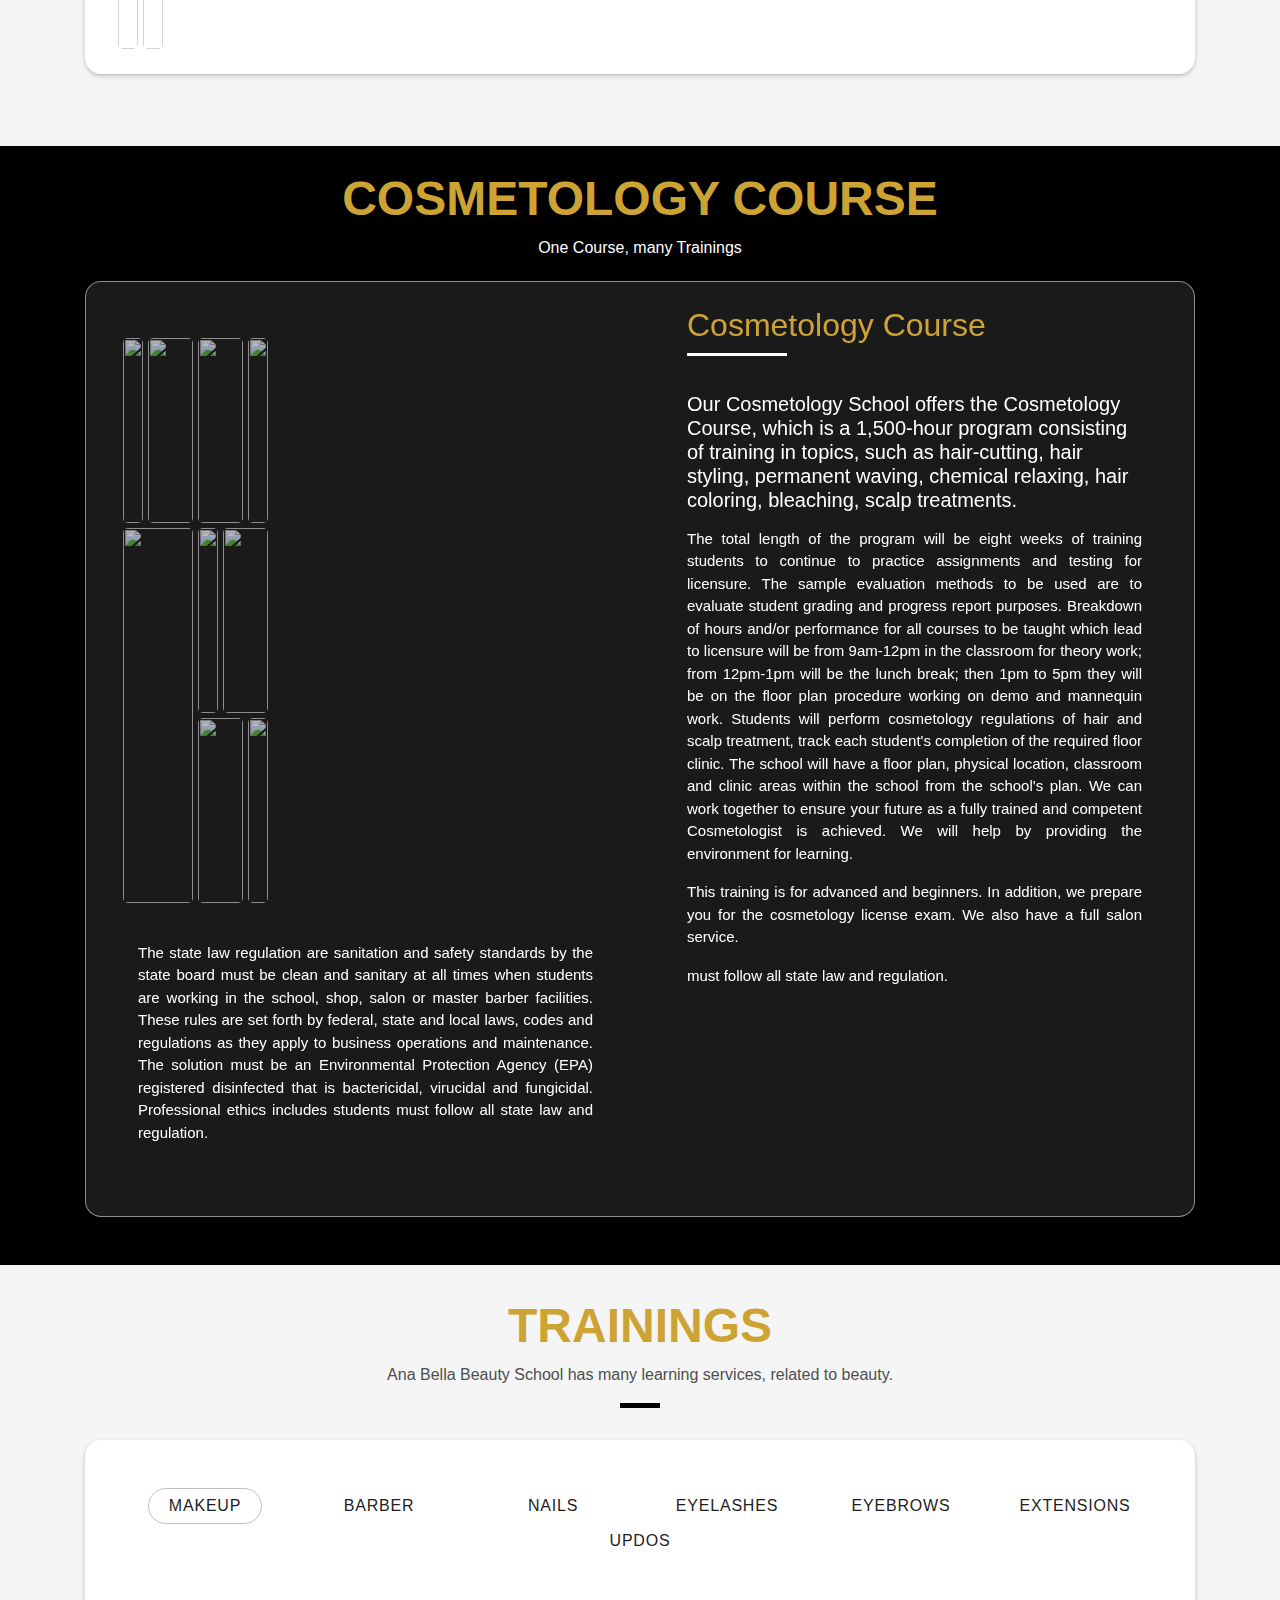
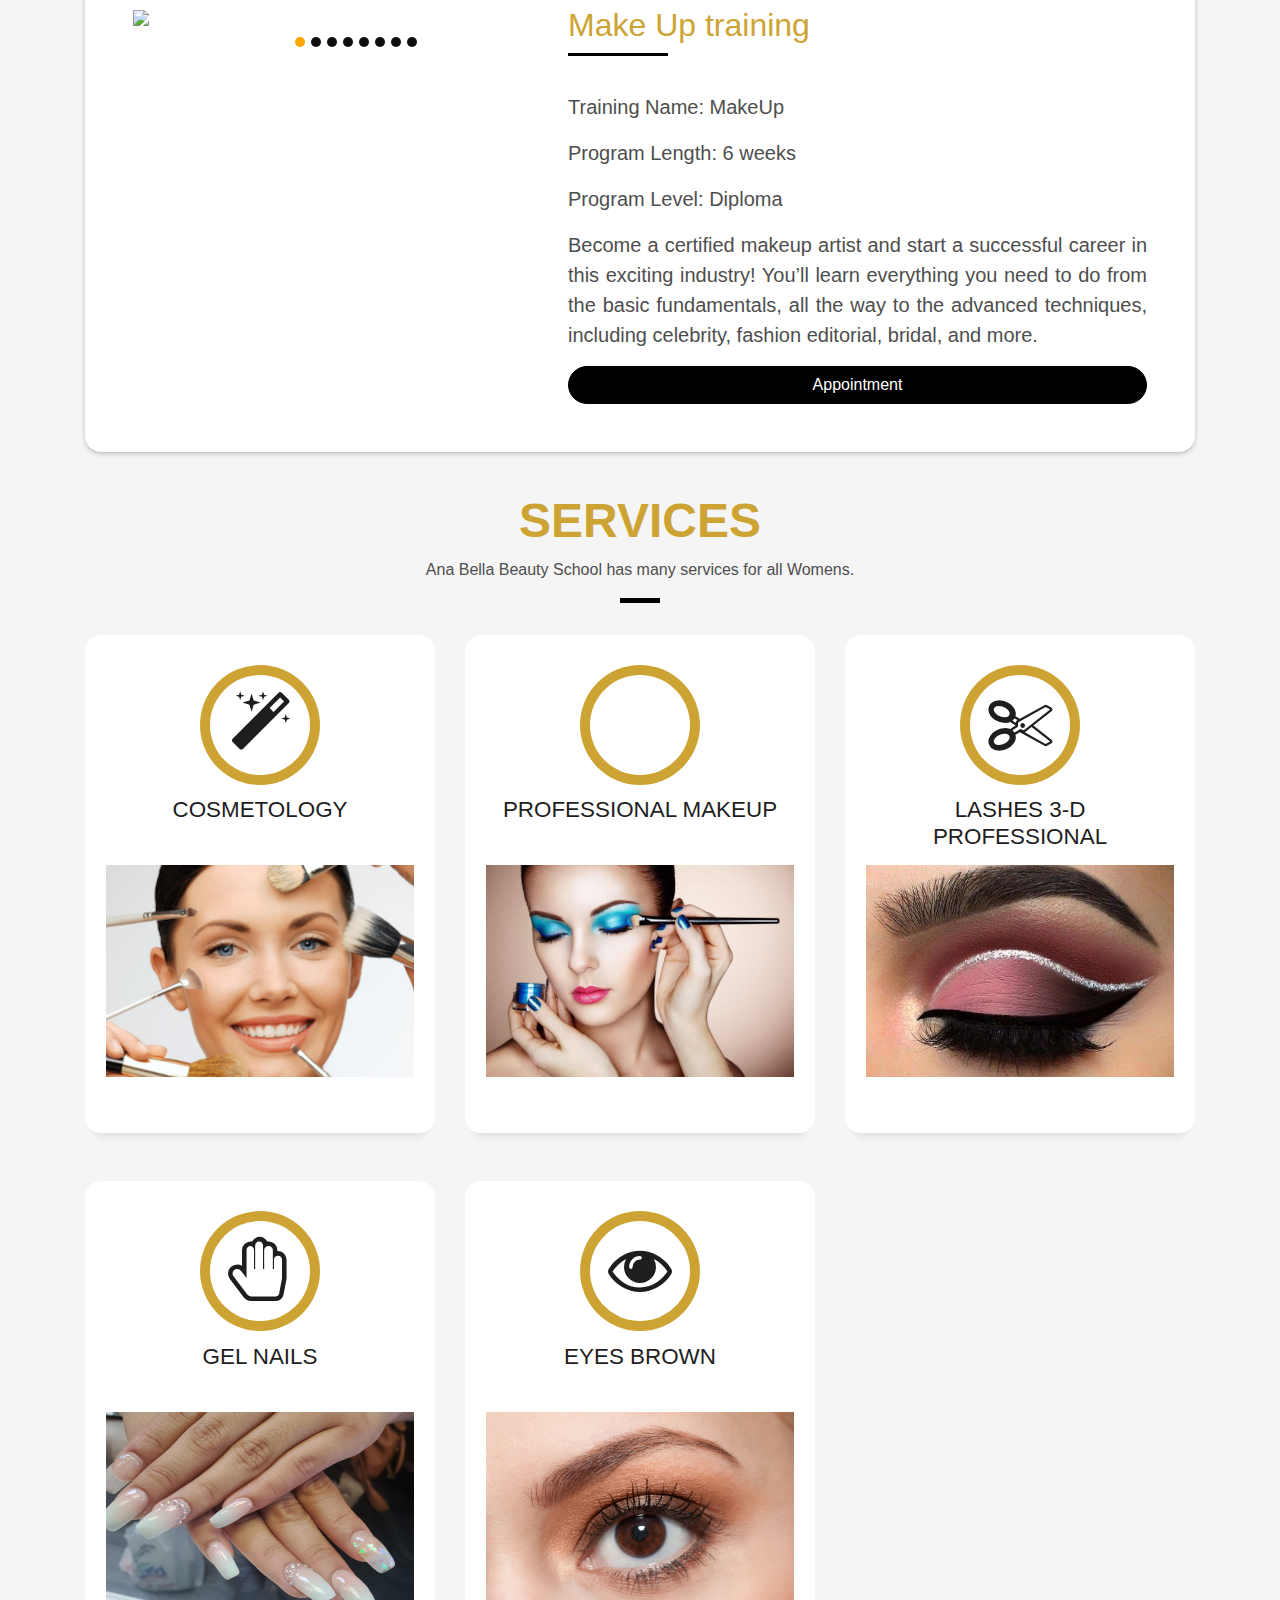
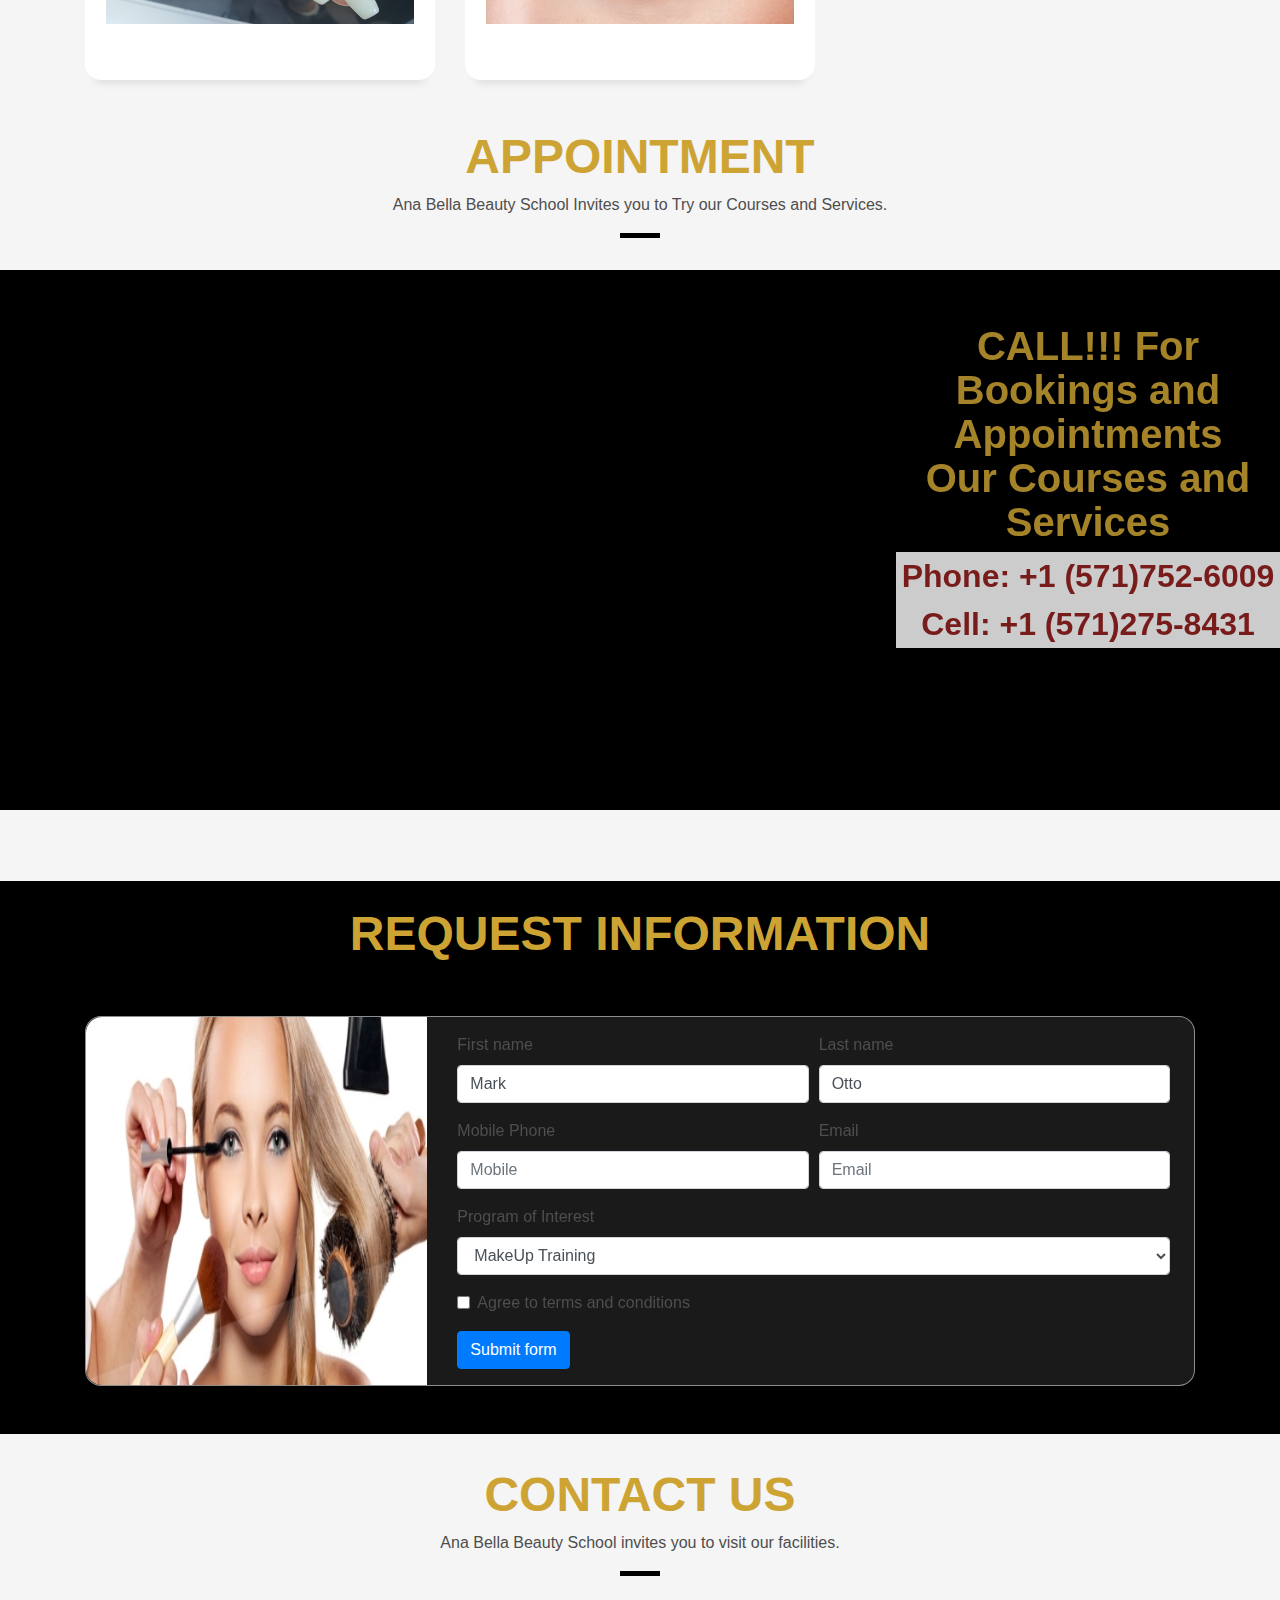
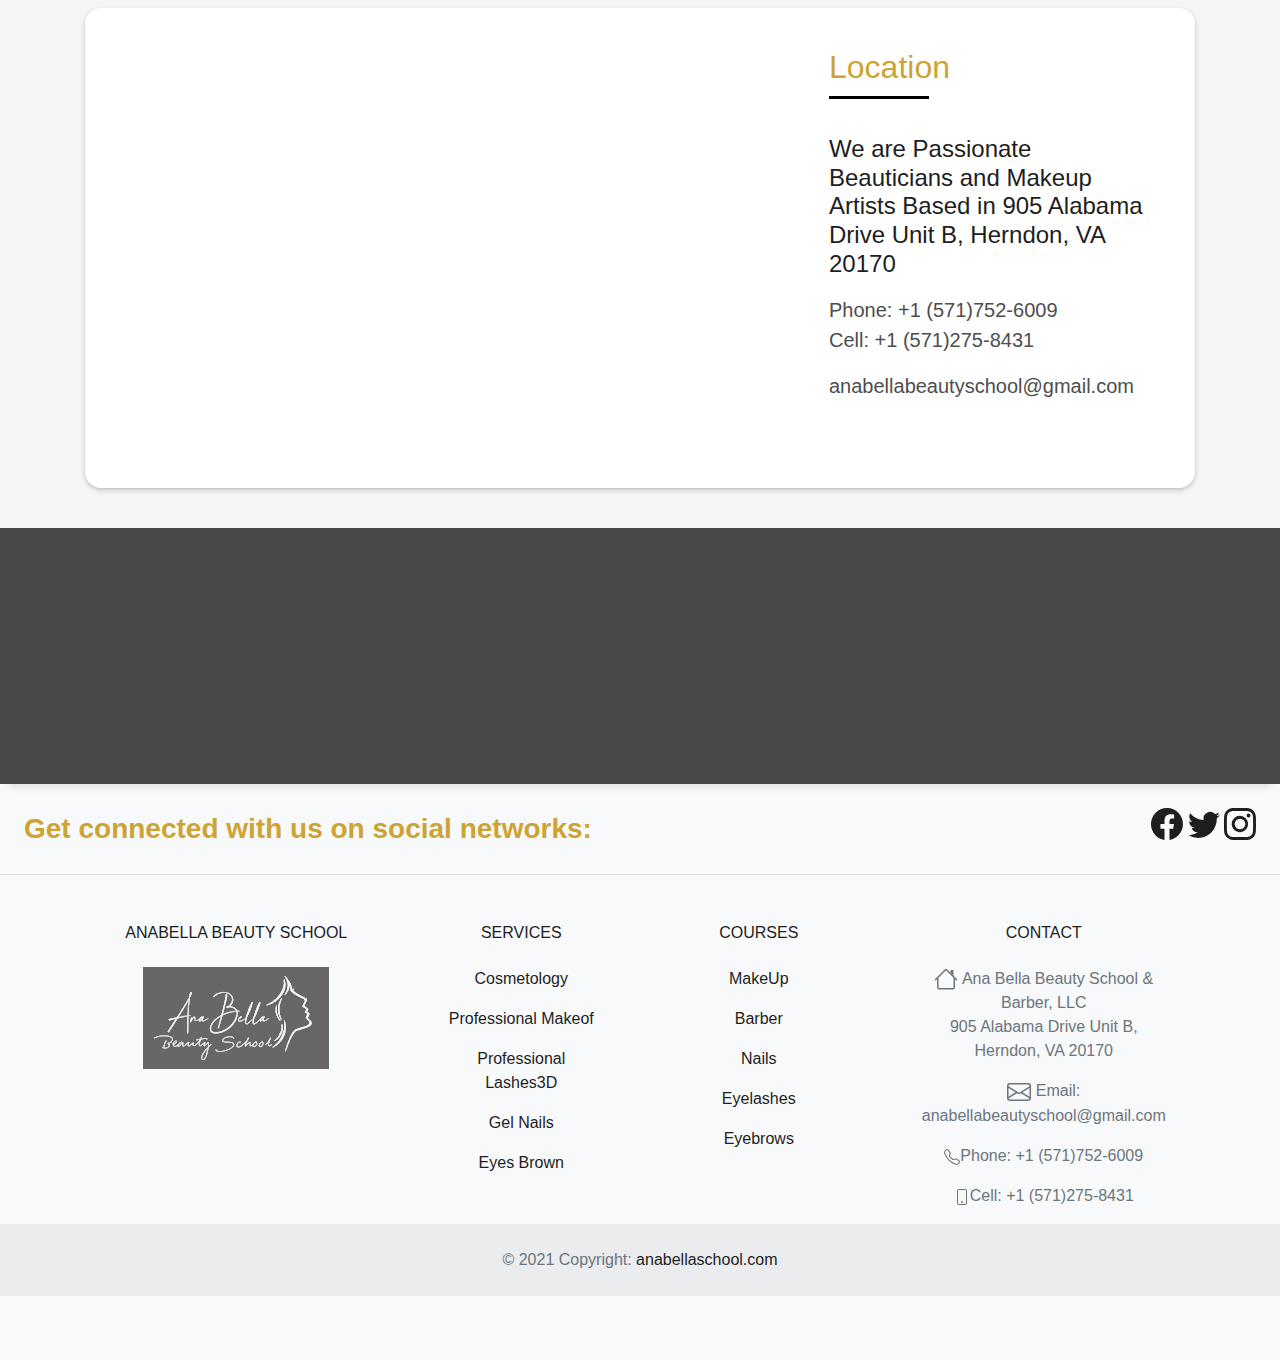
==== commit dac914a2: "Update 27/05/22" ====
--- a/index.html
+++ b/index.html
@@ -20,10 +20,9 @@
   <link href="lib/ionicons/css/ionicons.min.css" rel="stylesheet">
   <link href="lib/owlcarousel/assets/owl.carousel.min.css" rel="stylesheet">
   <link href="lib/lightbox/css/lightbox.min.css" rel="stylesheet">
-  <link href="css/style.css" rel="stylesheet">
-
+  <link href="css/style.css" rel="stylesheet">  
   
-
+  <link rel="icon" type="image/png" sizes="16x16" href="favicon/favicon.png">
   
 </head>
 
@@ -296,9 +295,15 @@
             <div class="col-md-2 course">
               <a href="#!" class="coursesItem"  course="Eyebrows">Eyebrows</a>
             </div>
+            <!--<div class="col-md-2 course">
+              <a href="#!" class="coursesItem"  course="Hairdressing">Hairdressing</a>
+            </div>-->
             <div class="col-md-2 course">
-              <a href="#!" class="coursesItem"  course="Hairdressing">Hairdressing</a>
-            </div>                         
+              <a href="#!" class="coursesItem"  course="Extensions">Extensions</a>
+            </div>  
+            <div class="col-md-2 course">
+              <a href="#!" class="coursesItem"  course="Updos">Updos</a>
+            </div>                                                  
           </div>
           <section class="sectionCourse">
             <!--<div class="row detail" course="Cosmetology">
@@ -418,6 +423,17 @@
                   <img  src="images/gridImg_42.webp" >
 
                   <img  src="images/gridImg_43.webp" >
+
+                  <img  src="images/gridImg_106.webp" >
+
+                  <img  src="images/gridImg_107.webp" >
+
+                  <img  src="images/gridImg_108.webp" >
+
+                  <img  src="images/gridImg_109.webp" >
+
+                  <img  src="images/gridImg_110.webp" >
+
                   <div class="left-3">
                     <svg xmlns="http://www.w3.org/2000/svg" width="50" height="50" fill="currentColor" class="bi bi-chevron-left" viewBox="0 0 16 16">
                       <path fill-rule="evenodd" d="M11.354 1.646a.5.5 0 0 1 0 .708L5.707 8l5.647 5.646a.5.5 0 0 1-.708.708l-6-6a.5.5 0 0 1 0-.708l6-6a.5.5 0 0 1 .708 0z"/>
@@ -444,7 +460,7 @@
                     Training Name: Nails
                   </p>
                   <p class="textPosition">
-                    Program Length: 600 hours
+                    Program Length: 150 hours
                   </p>
                   <p class="textPosition">
                     Program Level: Diploma
@@ -615,7 +631,14 @@
                   
                   <img  src="images/gridImg_53.webp" >                  
                   
-                  <img  src="images/gridImg_54.webp" > 
+                  <img  src="images/gridImg_54.webp" >
+                  
+                  <img  src="images/gridImg_78.webp" > 
+
+                  <img  src="images/gridImg_79.png" >
+
+                  <img  src="images/gridImg_80.webp" >
+                  
                   <div class="left-5">
                     <svg xmlns="http://www.w3.org/2000/svg" width="50" height="50" fill="currentColor" class="bi bi-chevron-left" viewBox="0 0 16 16">
                       <path fill-rule="evenodd" d="M11.354 1.646a.5.5 0 0 1 0 .708L5.707 8l5.647 5.646a.5.5 0 0 1-.708.708l-6-6a.5.5 0 0 1 0-.708l6-6a.5.5 0 0 1 .708 0z"/>
@@ -639,10 +662,10 @@
                     </h5>
                   </div>
                   <p class="textPosition">
-                    Training Name: Eyebrows
-                  </p>
-                  <p class="textPosition">
-                    Program Length: 6 weeks
+                    Training Name: microblade pigmentation  basic and advanced
+                  </p>
+                  <p class="textPosition">
+                    Program Length: 1 week
                   </p>
                   <p class="textPosition">
                     Program Level: Diploma
@@ -667,10 +690,10 @@
                 </div>
               </div>
             </div>
-            <div class="row detail" course="Hairdressing">
-              <!--<div class="col-md-5 about-img">
+            <!--<div class="row detail" course="Hairdressing">
+              <div class="col-md-5 about-img">
                 <a href="#!"><img class="img-fluid" src="images/Color.webp" alt=""></a>
-              </div>-->
+              </div>
               <div class="col-md-5 slideShow-6">                
                 <div class="slider-6">                  
                   <img  src="images/gridImg_55.webp" >                  
@@ -688,10 +711,10 @@
                   <img  src="images/gridImg_61.webp" >
 
                   <img  src="images/gridImg_62.webp" >
-                  
-                  <img  src="images/gridImg_63.webp" >
-
-                  <img  src="images/gridImg_64.webp" >
+
+                  <img  src="images/gridImg_67.webp" >
+
+                  <img  src="images/gridImg_68.webp" >
 
                   <img  src="images/gridImg_65.webp" >
                   <div class="left-6">
@@ -709,6 +732,7 @@
                   </ol>                  
                 </div>                          
               </div>
+
               <div class="col-md-7 courseDetail">
                 <div class="about-me pt-4 pt-md-0">
                   <div class="title-box-2">
@@ -720,14 +744,14 @@
                     Training Name: Hairdressing
                   </p>
                   <p class="textPosition">
-                    Program Length: 1500 hours
+                    Program Length: 4 weeks
                   </p>
                   <p class="textPosition">
                     Program Level: Diploma
                   </p>
-                  <!--<p class="textPosition">
+                  <p class="textPosition">
                     Program Cost: 1,800.00 USD
-                  </p>-->
+                  </p>
                   <p class="textPosition">
                     Studying hairdressing enables students to achieve the skills for 
                     working in a salon, at home, abroad, or even on a cruise liner. 
@@ -744,8 +768,8 @@
                   </a>
                 </div>
               </div>
-            </div>
-            <div class="row detail" course="HairColor">
+            </div>-->
+            <!--<div class="row detail" course="HairColor">
               <div class="col-md-5 about-img">
                 <a href="#!"><img class="img-fluid" src="images/Color.webp" alt=""></a>
               </div>
@@ -773,8 +797,8 @@
                   </a>
                 </div>
               </div>
-            </div>
-            <div class="row detail" course="Contours">
+            </div>-->
+            <!--<div class="row detail" course="Contours">
               <div class="col-md-5 about-img">
                 <a href="#!"><img class="img-fluid" src="images/Contour.webp" alt=""></a>
               </div>
@@ -802,29 +826,157 @@
                   </a>
                 </div>
               </div>
-            </div>
-            <div class="row detail" course="HairExtension">
-              <div class="col-md-5 about-img">
+            </div>-->
+            <div class="row detail" course="Extensions">
+              <!--<div class="col-md-5 about-img">
                 <a href="#!"><img class="img-fluid" src="images/Extensiones Gel_.webp" alt=""></a>
-              </div>
+              </div>-->
+              <div class="col-md-5 slideShow-7">                
+                <div class="slider-7">                  
+                  <img  src="images/gridImg_69.webp" >                  
+                  
+                  <img  src="images/gridImg_70.webp" >
+                  
+                  <img  src="images/gridImg_71.webp" >                  
+                  
+                  <img  src="images/gridImg_72.webp" >
+
+                  <img  src="images/gridImg_73.webp" >                  
+                  
+                  <img  src="images/gridImg_74.webp" >
+
+                  <img  src="images/gridImg_75.webp" >                  
+                  
+                  <img  src="images/gridImg_76.webp" >
+                  
+                  <img  src="images/gridImg_77.webp" >
+
+                  <div class="left-7">
+                    <svg xmlns="http://www.w3.org/2000/svg" width="50" height="50" fill="currentColor" class="bi bi-chevron-left" viewBox="0 0 16 16">
+                      <path fill-rule="evenodd" d="M11.354 1.646a.5.5 0 0 1 0 .708L5.707 8l5.647 5.646a.5.5 0 0 1-.708.708l-6-6a.5.5 0 0 1 0-.708l6-6a.5.5 0 0 1 .708 0z"/>
+                    </svg>
+                  </div>
+                  <div class="right-7">
+                    <svg xmlns="http://www.w3.org/2000/svg" width="50" height="50" fill="currentColor" class="bi bi-chevron-right" viewBox="0 0 16 16">
+                      <path fill-rule="evenodd" d="M4.646 1.646a.5.5 0 0 1 .708 0l6 6a.5.5 0 0 1 0 .708l-6 6a.5.5 0 0 1-.708-.708L10.293 8 4.646 2.354a.5.5 0 0 1 0-.708z"/>
+                    </svg>
+                  </div>      
+                  <ol class="pagination-7">
+                    
+                  </ol>                  
+                </div>                          
+              </div>              
               <div class="col-md-7 courseDetail">
                 <div class="about-me pt-4 pt-md-0">
                   <div class="title-box-2">
                     <h5 class="title-left">
-                      Hair Extension training
+                      Extension Human Hair 3D Training
                     </h5>
                   </div>
                   <p class="textPosition">
-                    Organizer: Ana Bella Beauty School
-                  </p>
-                  <p class="textPosition">
-                    Space Available: 1 in Stock
-                  </p>
-                  <p class="textPosition">
-                    Course Category: Face to Face
-                  </p>
-                  <p class="textPosition">
-                    If you are looking to get professionally certified in the art of hair extensions, we have a range of courses designed to cater to the most popular hair extension methods including pre-bonded, micro-ring and tape hair extensions. All our courses are taught by professionals with years of experience in the industry.
+                    Training Name: Extension Human Hair 3D
+                  </p>
+                  <p class="textPosition">
+                    Program Length: 4 weeks
+                  </p>
+                  <p class="textPosition">
+                    Program Level: Diploma
+                  </p>
+                  <!--<p class="textPosition">
+                    Program Cost: 1,800.00 USD
+                  </p>-->
+                  <p class="textPosition">
+                    This training provides all the important steps of sewing the natural human 
+                    hair into wefted hair extension. The technology is greatly used in hair industry by 
+                    hair stylists, hair resellers, hair wig makers.
+                  </p>
+                  <a href="#Appointment" class="btn btn-primary btn-block black" href="#Appointment" role="button">
+                    Appointment
+                  </a>
+                </div>
+              </div>
+            </div>
+            <div class="row detail" course="Updos">
+              <!--<div class="col-md-5 about-img">
+                <a href="#!"><img class="img-fluid" src="images/Extensiones Gel_.webp" alt=""></a>
+              </div>-->
+              <div class="col-md-5 slideShow-8">                
+                <div class="slider-8">
+
+                  <img  src="images/gridImg_81.webp" >                  
+                  
+                  <img  src="images/gridImg_83.webp" >
+                  
+                  <img  src="images/gridImg_84.webp" >                  
+                  
+                  <img  src="images/gridImg_85.webp" >
+
+                  <img  src="images/gridImg_89.webp" >                  
+                  
+                  <img  src="images/gridImg_91.webp" >
+
+                  <img  src="images/gridImg_92.webp" >                  
+                  
+                  <img  src="images/gridImg_93.webp" >
+                  
+                  <img  src="images/gridImg_94.webp" >
+
+                  <img  src="images/gridImg_95.webp" >
+
+                  <img  src="images/gridImg_96.webp" >
+
+                  <img  src="images/gridImg_97.webp" >
+
+                  <img  src="images/gridImg_98.webp" >
+
+                  <img  src="images/gridImg_99.webp" >
+
+                  <img  src="images/gridImg_100.webp" >
+
+                  <img  src="images/gridImg_101.webp" >
+
+                  <img  src="images/gridImg_102.webp" >                  
+
+                  <div class="left-8">
+                    <svg xmlns="http://www.w3.org/2000/svg" width="50" height="50" fill="currentColor" class="bi bi-chevron-left" viewBox="0 0 16 16">
+                      <path fill-rule="evenodd" d="M11.354 1.646a.5.5 0 0 1 0 .708L5.707 8l5.647 5.646a.5.5 0 0 1-.708.708l-6-6a.5.5 0 0 1 0-.708l6-6a.5.5 0 0 1 .708 0z"/>
+                    </svg>
+                  </div>
+                  <div class="right-8">
+                    <svg xmlns="http://www.w3.org/2000/svg" width="50" height="50" fill="currentColor" class="bi bi-chevron-right" viewBox="0 0 16 16">
+                      <path fill-rule="evenodd" d="M4.646 1.646a.5.5 0 0 1 .708 0l6 6a.5.5 0 0 1 0 .708l-6 6a.5.5 0 0 1-.708-.708L10.293 8 4.646 2.354a.5.5 0 0 1 0-.708z"/>
+                    </svg>
+                  </div>      
+                  <ol class="pagination-8">
+                    
+                  </ol>                  
+                </div>                          
+              </div>              
+              <div class="col-md-7 courseDetail">
+                <div class="about-me pt-4 pt-md-0">
+                  <div class="title-box-2">
+                    <h5 class="title-left">
+                      Updos
+                    </h5>
+                  </div>
+                  <p class="textPosition">
+                    Training Name: Updo Hairstyles
+                  </p>
+                  <p class="textPosition">
+                    Program Length: 2 weeks
+                  </p>
+                  <p class="textPosition">
+                    Program Level: Diploma
+                  </p>
+                  <!--<p class="textPosition">
+                    Program Cost: 1,800.00 USD
+                  </p>-->
+                  <p class="textPosition">
+                    Updos have evolved over the years, but we still can't get enough of a hairstyle 
+                    that looks elegant and feels comfortable. With celebrity inspo, we have everything 
+                    you need to know about crafting the perfect updo hairstyle for any occasion.  
+                    The next time you need to dress up (or just want some extra flair), try one of 
+                    these perfect hairstyles to make a major impact. 
                   </p>
                   <a href="#Appointment" class="btn btn-primary btn-block black" href="#Appointment" role="button">
                     Appointment
@@ -1013,12 +1165,144 @@
             Our Courses and Services
 
           </h1>
-          <p class="phone">Phone: +1 (571)275-8431</p>
+          <p class="phone">
+            Phone: +1 (571)752-6009
+            <br>
+            Cell: +1 (571)275-8431
+          </p>          
         </div>
       </div>
     </div>
   </div>    
   <!--/ Fin Appointment /-->
+  
+  <!--Request Information-->
+
+  <section class="request-form">
+    <div class="container">
+      <div class="row">
+        <div class="col-lg-12">
+          <div class="row">
+            <div class="col-sm-12">
+              <div class="title-box text-center">
+                <h3 class="title-a">
+                  Request Information
+                </h3>
+                <p class="subtitle-b">
+                  
+                </p>
+                <div class="line-mf"></div>
+              </div>
+            </div>
+          </div>
+          <div class="box-shadow-full-transp2">
+            <div class="row">
+              <div class="col-md-4">
+                <img class="img-fluid-form"  src="/img/foto-form1.webp" alt="">
+              </div>
+              <div class="col-md-8">
+              <!-- Form -->  
+                <form action="https://formsubmit.co/anabellabeautyschool@gmail.com" method="POST" class="needs-validation" novalidate> 
+                  <div class="form-row">
+                    <div class="col-md-6 mb-3">
+                      <label for="validationCustom01">First name</label>
+                      <input type="text" name="First_Name:" class="form-control" id="validationCustom01" placeholder="First name" value="Mark" required>
+                      <div class="valid-feedback">
+                        Looks good!
+                      </div>
+                    </div>
+                    <div class="col-md-6 mb-3">
+                      <label for="validationCustom02">Last name</label>
+                      <input type="text" name="Last_Name:" class="form-control" id="validationCustom02" placeholder="Last name" value="Otto" required>
+                      <div class="valid-feedback">
+                        Looks good!
+                      </div>
+                    </div>
+                    <!--<div class="col-md-4 mb-3">
+                      <label for="validationCustomUsername">Username</label>
+                      <div class="input-group">
+                        <div class="input-group-prepend">
+                          <span class="input-group-text" id="inputGroupPrepend">@</span>
+                        </div>
+                        <input type="text" class="form-control" id="validationCustomUsername" placeholder="Username" aria-describedby="inputGroupPrepend" required>
+                        <div class="invalid-feedback">
+                          Please choose a username.
+                        </div>
+                      </div>
+                    </div>-->
+                  </div>
+                  <div class="form-row">
+                    <div class="col-md-6 mb-3">
+                      <label for="validationCustom03">Mobile Phone</label>
+                      <input type="text" name="Mobile_Phone:" class="form-control" id="validationCustom03" placeholder="Mobile" required>
+                      <div class="invalid-feedback">
+                        Please provide a valid Mobile Phone Number.
+                      </div>
+                    </div>
+                    <div class="col-md-6 mb-3">
+                      <label for="validationCustom04">Email</label>
+                      <input type="email" name="Email:" class="form-control" id="validationCustom04" placeholder="Email" required>
+                      <div class="invalid-feedback">
+                        Please provide a valid Email.
+                      </div>
+                    </div>
+
+                    <!--<div class="col-md-3 mb-3">
+                      <label for="validationCustom04">State</label>
+                      <input type="text" class="form-control" id="validationCustom04" placeholder="State" required>
+                      <div class="invalid-feedback">
+                        Please provide a valid state.
+                      </div>
+                    </div>-->
+                    <!--<div class="col-md-3 mb-3">
+                      <label for="validationCustom05">Zip</label>
+                      <input type="text" class="form-control" id="validationCustom05" placeholder="Zip" required>
+                      <div class="invalid-feedback">
+                        Please provide a valid zip.
+                      </div>
+                    </div>-->
+                  </div>
+                  <div class="form-row">
+                    <div class="col-md-12 mb-3">
+                      <label for="validationCustom05">Program of Interest</label>
+                      <select class="form-control" name="Program_training:" id="validationCustom04" required>
+                        <option>MakeUp Training</option>
+                        <option>Barber Training</option>
+                        <option>Nails Training</option>
+                        <option>Eyelashes Training</option>
+                        <option>Eyebrows Training</option>
+                        <option>Extensions Training</option>
+                        <option>Updos Training</option>
+                      </select>  
+                      <div class="invalid-feedback">
+                        Please provide a valid Email.
+                      </div>
+                    </div>
+                  </div>
+                  <div class="form-group">
+                    <div class="form-check">
+                      <input class="form-check-input" name="Conditions:" type="checkbox" value="" id="invalidCheck" required>
+                      <label class="form-check-label" for="invalidCheck">
+                        Agree to terms and conditions
+                      </label>
+                      <div class="invalid-feedback">
+                        You must agree before submitting.
+                      </div>
+                    </div>
+                  </div>
+                  <button class="btn btn-primary" type="submit">Submit form</button>
+                  <input type="hidden" name="_next" value="http://127.0.0.1:5500/">
+                  <input type="hidden" name="_captcha" value="false">
+                </form>  
+              </div>
+            </div>
+          </div>
+        </div>
+      </div>
+    </div>
+  </section>
+
+  <!--Fin Request Information-->
 
   <!--/ Titulo Mapa /-->
   <div id="contact" class="row">
@@ -1064,10 +1348,12 @@
                     </h4>                    
                   </p>
                   <p class="textPosition">
-                    Call +1 (571)275-8431
-                  </p>
-                  <p class="textPosition">
-                    ana.l.sandino@gmail.com
+                    Phone: +1 (571)752-6009
+                    <br>
+                    Cell: +1 (571)275-8431
+                  </p>
+                  <p class="textPosition">
+                    anabellabeautyschool@gmail.com
                   </p>
                   <p class="textPosition">
                     
@@ -1106,6 +1392,26 @@
   <script src="js/script.js"></script>
   <script type="module" src="https://unpkg.com/ionicons@5.5.2/dist/ionicons/ionicons.esm.js"></script>
   <script nomodule src="https://unpkg.com/ionicons@5.5.2/dist/ionicons/ionicons.js"></script>
+  <script>
+    // Example starter JavaScript for disabling form submissions if there are invalid fields
+    (function() {
+      'use strict';
+      window.addEventListener('load', function() {
+        // Fetch all the forms we want to apply custom Bootstrap validation styles to
+        var forms = document.getElementsByClassName('needs-validation');
+        // Loop over them and prevent submission
+        var validation = Array.prototype.filter.call(forms, function(form) {
+          form.addEventListener('submit', function(event) {
+            if (form.checkValidity() === false) {
+              event.preventDefault();
+              event.stopPropagation();
+            }
+            form.classList.add('was-validated');
+          }, false);
+        });
+      }, false);
+    })();
+  </script>
 </body>
 <!-- Footer -->
 <footer class="text-center text-lg-start bg-light text-muted">
@@ -1213,9 +1519,9 @@
           <p>
             <a href="#Courses" class="text-reset">Eyebrows</a>
           </p>
-          <p>
+          <!--<p>
             <a href="#Courses" class="text-reset">Hairdressing</a>
-          </p>
+          </p>-->
         </div>
         <!-- Grid column -->
 
@@ -1236,11 +1542,15 @@
             <svg xmlns="http://www.w3.org/2000/svg" width="24" height="24" fill="currentColor" class="bi bi-envelope" viewBox="0 0 16 16">
               <path d="M0 4a2 2 0 0 1 2-2h12a2 2 0 0 1 2 2v8a2 2 0 0 1-2 2H2a2 2 0 0 1-2-2V4Zm2-1a1 1 0 0 0-1 1v.217l7 4.2 7-4.2V4a1 1 0 0 0-1-1H2Zm13 2.383-4.708 2.825L15 11.105V5.383Zm-.034 6.876-5.64-3.471L8 9.583l-1.326-.795-5.64 3.47A1 1 0 0 0 2 13h12a1 1 0 0 0 .966-.741ZM1 11.105l4.708-2.897L1 5.383v5.722Z"/>
             </svg>
-            Email: ana.l.sandino@gmail.com
+            Email: anabellabeautyschool@gmail.com
           </p>
           <p><svg xmlns="http://www.w3.org/2000/svg" width="16" height="16" fill="currentColor" class="bi bi-telephone" viewBox="0 0 16 16">
             <path d="M3.654 1.328a.678.678 0 0 0-1.015-.063L1.605 2.3c-.483.484-.661 1.169-.45 1.77a17.568 17.568 0 0 0 4.168 6.608 17.569 17.569 0 0 0 6.608 4.168c.601.211 1.286.033 1.77-.45l1.034-1.034a.678.678 0 0 0-.063-1.015l-2.307-1.794a.678.678 0 0 0-.58-.122l-2.19.547a1.745 1.745 0 0 1-1.657-.459L5.482 8.062a1.745 1.745 0 0 1-.46-1.657l.548-2.19a.678.678 0 0 0-.122-.58L3.654 1.328zM1.884.511a1.745 1.745 0 0 1 2.612.163L6.29 2.98c.329.423.445.974.315 1.494l-.547 2.19a.678.678 0 0 0 .178.643l2.457 2.457a.678.678 0 0 0 .644.178l2.189-.547a1.745 1.745 0 0 1 1.494.315l2.306 1.794c.829.645.905 1.87.163 2.611l-1.034 1.034c-.74.74-1.846 1.065-2.877.702a18.634 18.634 0 0 1-7.01-4.42 18.634 18.634 0 0 1-4.42-7.009c-.362-1.03-.037-2.137.703-2.877L1.885.511z"/>
-          </svg>Phone: +1 (571)275-8431</p>          
+          </svg>Phone: +1 (571)752-6009</p>
+          <p><svg xmlns="http://www.w3.org/2000/svg" width="16" height="16" fill="currentColor" class="bi bi-phone" viewBox="0 0 16 16">
+            <path d="M11 1a1 1 0 0 1 1 1v12a1 1 0 0 1-1 1H5a1 1 0 0 1-1-1V2a1 1 0 0 1 1-1h6zM5 0a2 2 0 0 0-2 2v12a2 2 0 0 0 2 2h6a2 2 0 0 0 2-2V2a2 2 0 0 0-2-2H5z"/>
+            <path d="M8 14a1 1 0 1 0 0-2 1 1 0 0 0 0 2z"/>
+          </svg>Cell: +1 (571)275-8431</p>          
         </div>
         <!-- Grid column -->
       </div>
--- a/css/style.css
+++ b/css/style.css
@@ -205,7 +205,7 @@
 .title-left-b {
   font-size: 2rem;
   position: relative;
-  color: #ffffff;
+  
 }
 
 .title-left:before {
@@ -252,6 +252,29 @@
   border-radius: 1rem;
   z-index: 2;
   box-shadow: 0 1px 1px 0 rgba(0, 0, 0, 0.06), 0 2px 5px 0 rgba(0, 0, 0, 0.2);
+}
+
+.box-shadow-full-transp2 {
+  padding: 0rem 1.5rem 0rem 0rem;
+  position: relative;
+  background-color: rgba(255, 255, 255, 0.1);
+  backdrop-filter: blur(20px);
+  border: 1px solid rgba(255, 255, 255, 0.5);
+  margin-bottom: 3rem;
+  border-radius: 1rem;
+  z-index: 2;
+  box-shadow: 0 1px 1px 0 rgba(0, 0, 0, 0.06), 0 2px 5px 0 rgba(0, 0, 0, 0.2);
+}
+
+.img-fluid-form {
+  max-width: 100%;
+  border-radius:1rem 0rem 0rem 1rem;  
+  height: 100%;
+}
+
+.needs-validation{
+  padding-bottom: 1rem;
+  padding-top: 1rem;
 }
 
 /*------/ Socials /------*/
@@ -1105,6 +1128,402 @@
   height: 66.53px;
 }
 
+/*Start SlideShow-1///////////////////////////////////////////////*/
+
+.slideShow-1{
+  width: 100%;
+  position: relative;
+}
+
+.slider{
+  position: relative;
+  padding-inline-start: 0px;
+  width: 100%;
+  
+}
+
+.slider img{
+  width: 100%;
+  border-radius: 5%;
+}
+
+.pagination{
+  position: absolute;
+  width: 100%;
+  display:flex;
+  top: 100%;
+  justify-content: center;
+  cursor: pointer;
+  color: #0f0f0f;
+}
+
+.left, .right{
+  position: absolute;
+  height: 100%;
+  top: 0;
+  display: flex;
+  align-items: center;
+  color: #ffffff;  
+  cursor: pointer;
+}
+
+.left{
+  left: 0%;
+}
+
+.right{
+  right: 0%;
+}
+/*End SlideShow-1///////////////////////////////////////////////*/
+
+/*Start SlideShow-2///////////////////////////////////////////////*/
+.slideShow-2{
+  width: 100%;
+  position: relative;
+}
+
+.slider-2{
+  position: relative;
+  padding-inline-start: 0px;
+  width: 100%;
+  
+}
+
+.slider-2 img{
+  width: 100%;
+  border-radius: 5%;
+}
+
+.pagination-2{
+  list-style: none;
+  position: absolute;
+  width: 100%;
+  display:flex;
+  top: 100%;
+  justify-content: center;
+  cursor: pointer;
+  color: #0f0f0f;
+}
+
+.left-2, .right-2{
+  position: absolute;
+  height: 100%;
+  top: 0;
+  display: flex;
+  align-items: center;
+  color: #ffffff;  
+  cursor: pointer;
+}
+
+.left-2{
+  left: 0%;
+}
+
+.right-2{
+  right: 0%;
+}
+/*End SlideShow-2///////////////////////////////////////////////*/
+
+/*Start SlideShow-3///////////////////////////////////////////////*/
+
+.slideShow-3{
+  width: 100%;
+  position: relative;
+}
+
+.slider-3{
+  position: relative;
+  padding-inline-start: 0px;
+  width: 100%;
+  
+}
+
+.slider-3 img{
+  width: 100%;
+  border-radius: 5%;
+}
+
+.pagination-3{
+  list-style: none;
+  position: absolute;
+  width: 100%;
+  display:flex;
+  top: 100%;
+  justify-content: center;
+  cursor: pointer;
+  color: #0f0f0f;
+}
+
+.left-3, .right-3{
+  position: absolute;
+  height: 100%;
+  top: 0;
+  display: flex;
+  align-items: center;
+  color: #ffffff;  
+  cursor: pointer;
+}
+
+.left-3{
+  left: 0%;
+}
+
+.right-3{
+  right: 0%;
+}
+
+/*End SlideShow-3///////////////////////////////////////////////*/
+
+/*Start SlideShow-4///////////////////////////////////////////////*/
+.slideShow-4{
+  width: 100%;
+  position: relative;
+}
+
+.slider-4{
+  position: relative;
+  padding-inline-start: 0px;
+  width: 100%;
+  
+}
+
+.slider-4 img{
+  width: 100%;
+  border-radius: 5%;
+}
+
+.pagination-4{
+  list-style: none;
+  position: absolute;
+  width: 100%;
+  display:flex;
+  top: 100%;
+  justify-content: center;
+  cursor: pointer;
+  color: #0f0f0f;
+}
+
+.left-4, .right-4{
+  position: absolute;
+  height: 100%;
+  top: 0;
+  display: flex;
+  align-items: center;
+  color: #ffffff;  
+  cursor: pointer;
+}
+
+.left-4{
+  left: 0%;
+}
+
+.right-4{
+  right: 0%;
+}
+
+/*End SlideShow-4///////////////////////////////////////////////*/
+
+/*Start SlideShow-5///////////////////////////////////////////////*/
+
+.slideShow-5{
+  width: 100%;
+  position: relative;
+}
+
+.slider-5{
+  position: relative;
+  padding-inline-start: 0px;
+  width: 100%;
+  
+}
+
+.slider-5 img{
+  width: 100%;
+  border-radius: 5%;
+}
+
+.pagination-5{
+  list-style: none;
+  position: absolute;
+  width: 100%;
+  display:flex;
+  top: 100%;
+  justify-content: center;
+  cursor: pointer;
+  color: #0f0f0f;
+}
+
+.left-5, .right-5{
+  position: absolute;
+  height: 100%;
+  top: 0;
+  display: flex;
+  align-items: center;
+  color: #ffffff;  
+  cursor: pointer;
+}
+
+.left-5{
+  left: 0%;
+}
+
+.right-5{
+  right: 0%;
+}
+
+/*End SlideShow-5///////////////////////////////////////////////*/
+
+/*Start SlideShow-6///////////////////////////////////////////////*/
+
+.slideShow-6{
+  width: 100%;
+  position: relative;
+}
+
+.slider-6{
+  position: relative;
+  padding-inline-start: 0px;
+  width: 100%;
+  
+}
+
+.slider-6 img{
+  width: 100%;
+  border-radius: 5%;
+}
+
+.pagination-6{
+  list-style: none;
+  position: absolute;
+  width: 100%;
+  display:flex;
+  top: 100%;
+  justify-content: center;
+  cursor: pointer;
+  color: #0f0f0f;
+}
+
+.left-6, .right-6{
+  position: absolute;
+  height: 100%;
+  top: 0;
+  display: flex;
+  align-items: center;
+  color: #ffffff;  
+  cursor: pointer;
+}
+
+.left-6{
+  left: 0%;
+}
+
+.right-6{
+  right: 0%;
+}
+
+/*End SlideShow-6///////////////////////////////////////////////*/
+
+/*Start SlideShow-7///////////////////////////////////////////////*/
+
+.slideShow-7{
+  width: 100%;
+  position: relative;
+}
+
+.slider-7{
+  position: relative;
+  padding-inline-start: 0px;
+  width: 100%;
+  
+}
+
+.slider-7 img{
+  width: 100%;
+  border-radius: 5%;
+}
+
+.pagination-7{
+  list-style: none;
+  position: absolute;
+  width: 100%;
+  display:flex;
+  top: 100%;
+  justify-content: center;
+  cursor: pointer;
+  color: #0f0f0f;
+}
+
+.left-7, .right-7{
+  position: absolute;
+  height: 100%;
+  top: 0;
+  display: flex;
+  align-items: center;
+  color: #ffffff;  
+  cursor: pointer;
+}
+
+.left-7{
+  left: 0%;
+}
+
+.right-7{
+  right: 0%;
+}
+
+/*End SlideShow-7///////////////////////////////////////////////*/
+
+/*Start SlideShow-8///////////////////////////////////////////////*/
+
+.slideShow-8{
+  width: 100%;
+  position: relative;
+}
+
+.slider-8{
+  position: relative;
+  padding-inline-start: 0px;
+  width: 100%;
+  
+}
+
+.slider-8 img{
+  width: 100%;
+  border-radius: 5%;
+}
+
+.pagination-8{
+  list-style: none;
+  position: absolute;
+  width: 100%;
+  display:flex;
+  top: 100%;
+  justify-content: center;
+  cursor: pointer;
+  color: #0f0f0f;
+}
+
+.left-8, .right-8{
+  position: absolute;
+  height: 100%;
+  top: 0;
+  display: flex;
+  align-items: center;
+  color: #ffffff;  
+  cursor: pointer;
+}
+
+.left-8{
+  left: 0%;
+}
+
+.right-8{
+  right: 0%;
+}
+
+/*End SlideShow-8///////////////////////////////////////////////*/
+
+
 /*======================================
 //--//-->   COUNTER
 ======================================*/
@@ -1638,6 +2057,7 @@
 
 .sectionCourse{
   padding: 0;
+  
 }  
 
 .superCourses{  
@@ -1692,7 +2112,7 @@
 
 .marko{
   display:inline-block;
-  margin-bottom: 2rem;
+  margin-bottom: 4rem;
   position: relative;
   background-color: black;
   height: 60vh;
@@ -1738,7 +2158,7 @@
   background-color:#ffffff;
   opacity: 0.8;
   color:#880505e1;
-  font-size: 2.5rem;
+  font-size: 2.0rem;
   font-weight: bold;
 }
 
@@ -1756,6 +2176,15 @@
 .supercourse{
   background-color:#000000;
   margin-top: 2rem;
+  margin-bottom: 2rem;
+  padding-top: 1.5rem;
+}
+
+.request-form{
+  /*background: linear-gradient(to right, rgba(0, 0, 0, 0.979), rgba(216, 141, 2, 0.986) , rgba(0, 0, 0, 0.979), rgba(0, 0, 0, 0.979), rgba(216, 141, 2, 0.986));*/
+  background-color:#000000;
+  margin-top: 0rem;
+  margin-bottom: 2rem;
   padding-top: 1.5rem;
 }
 
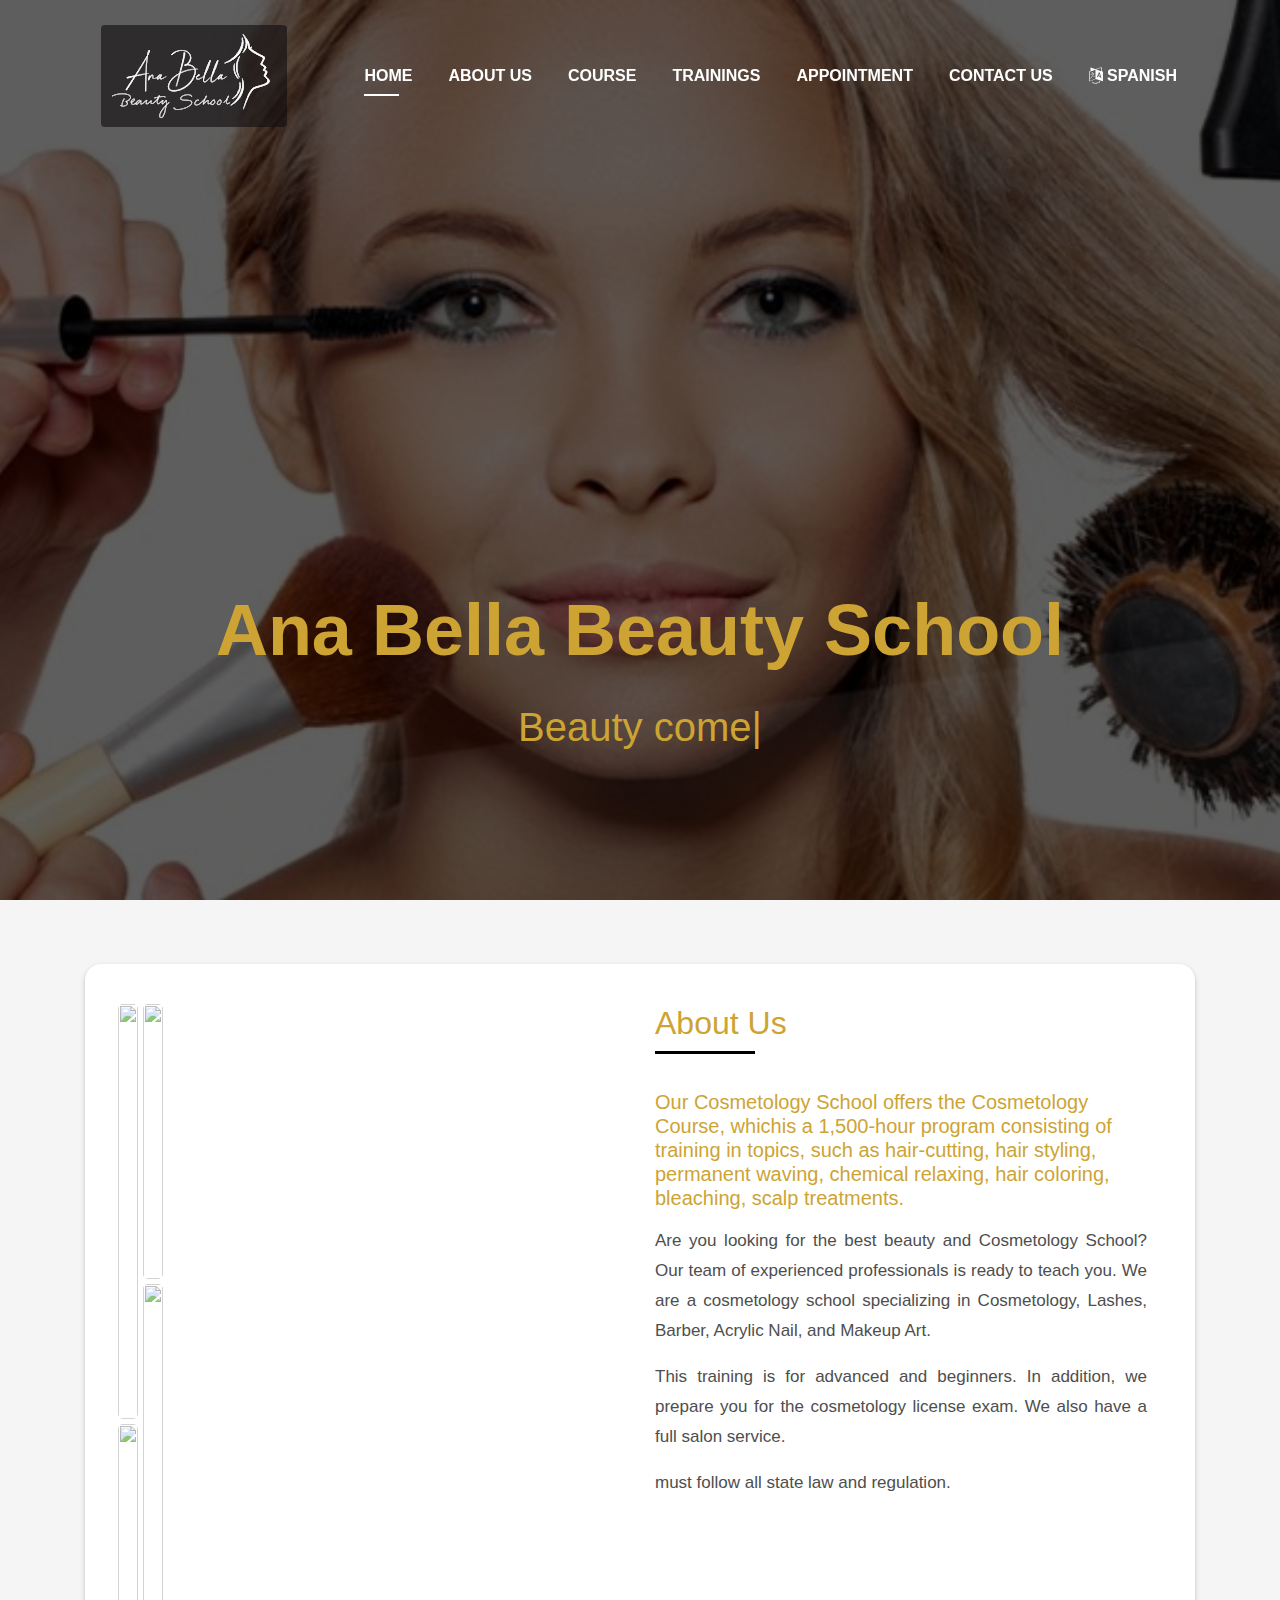
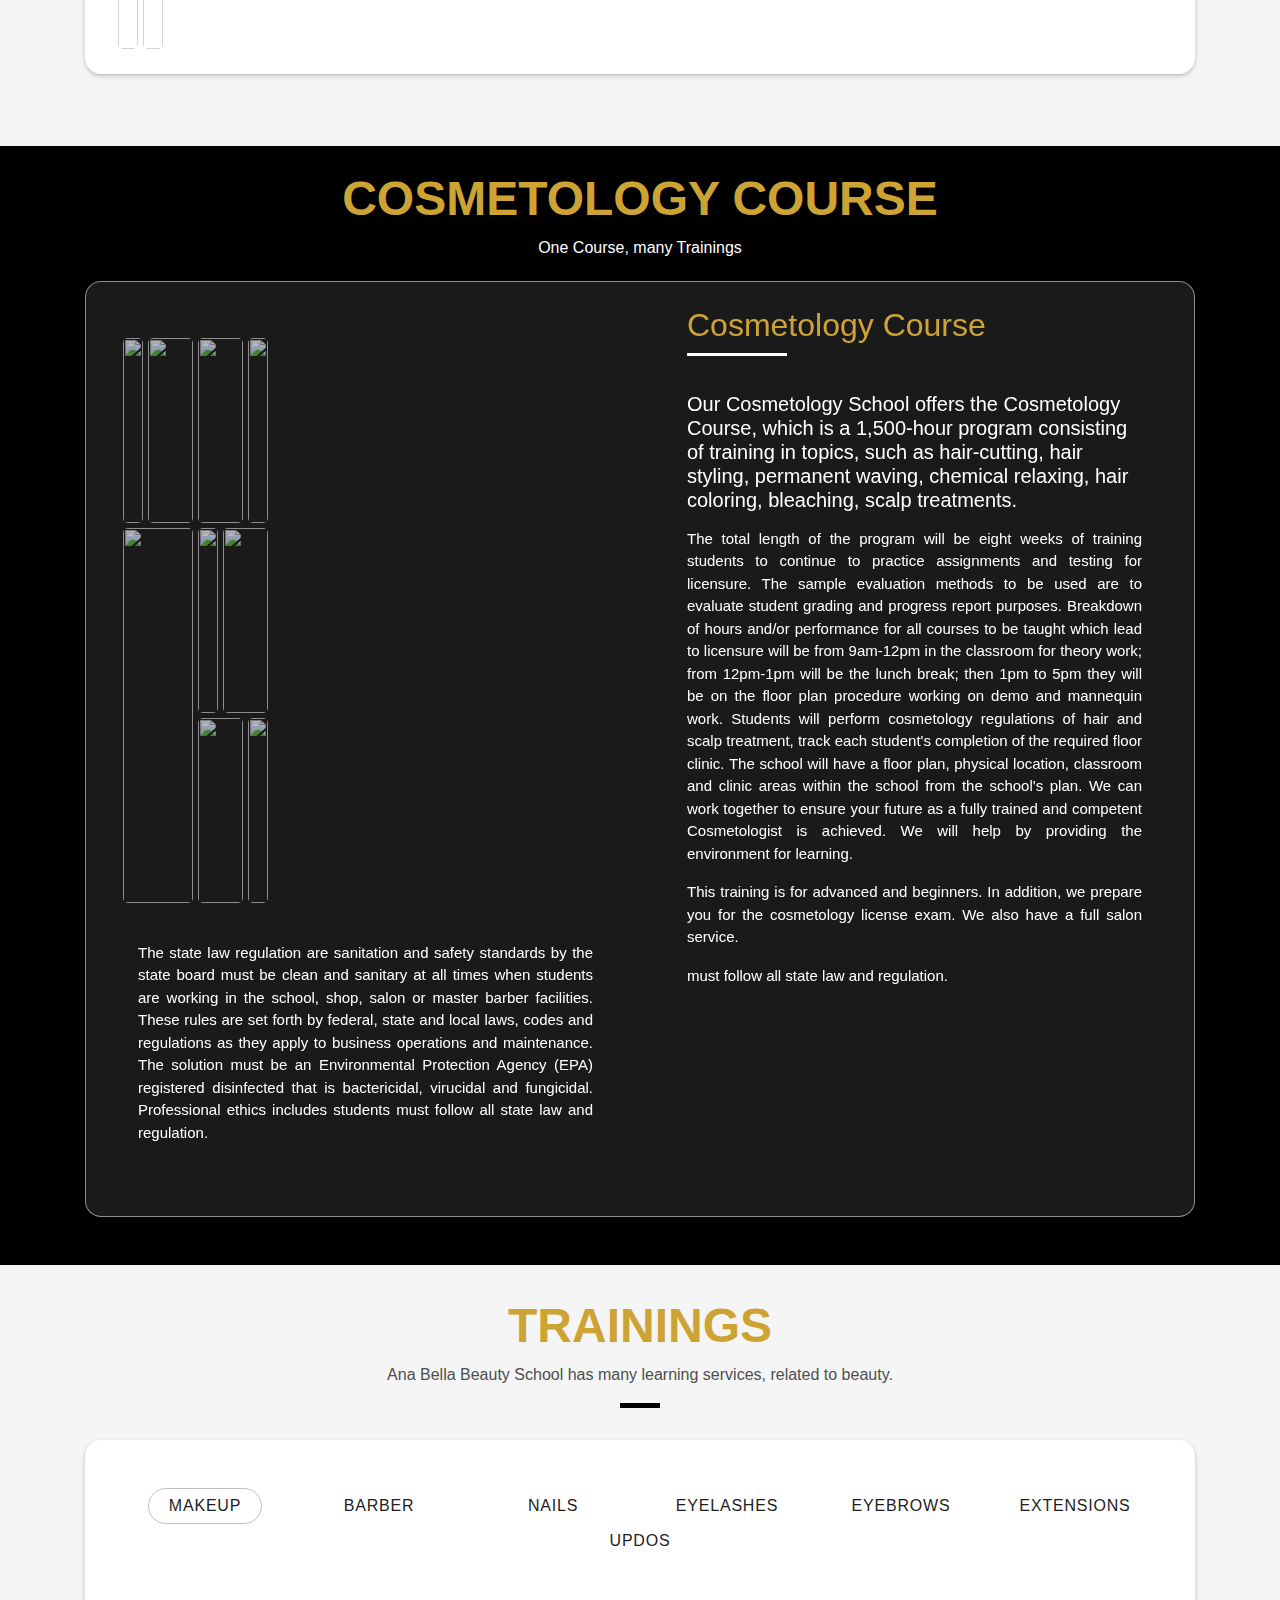
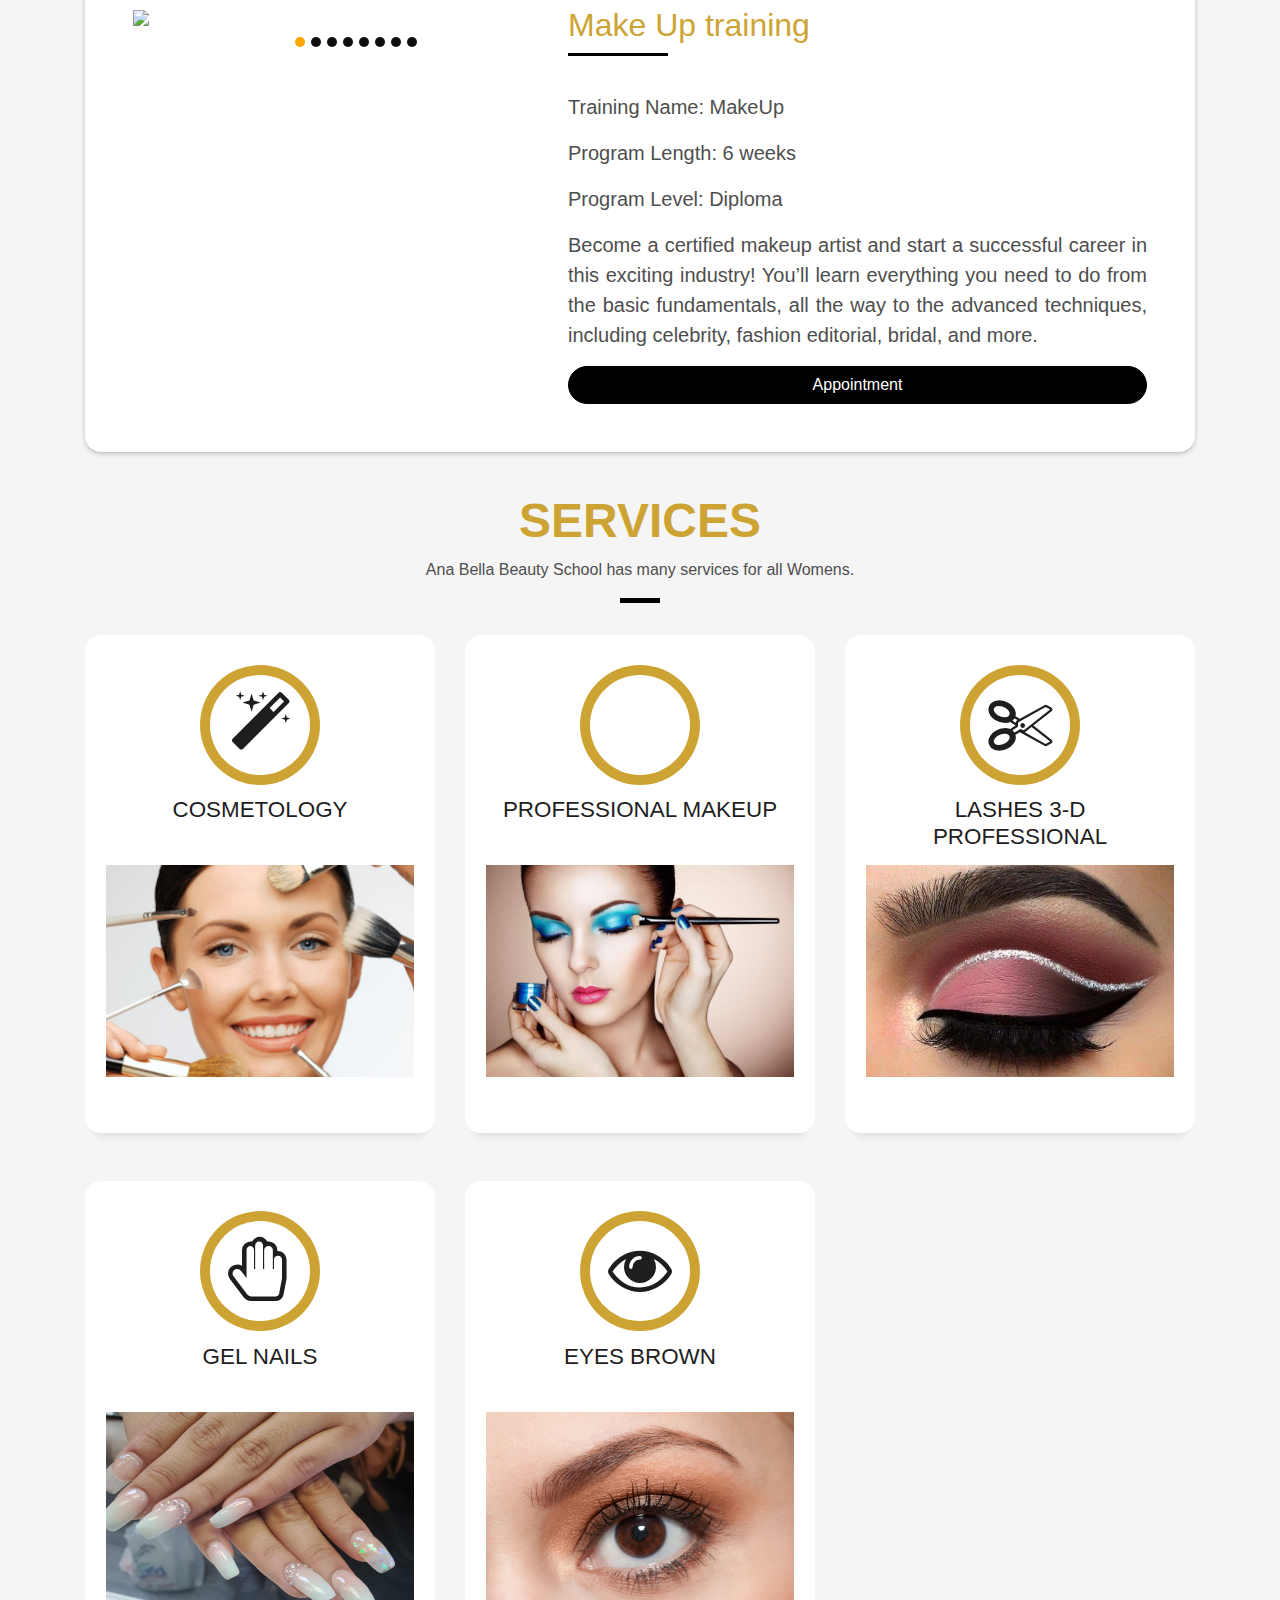
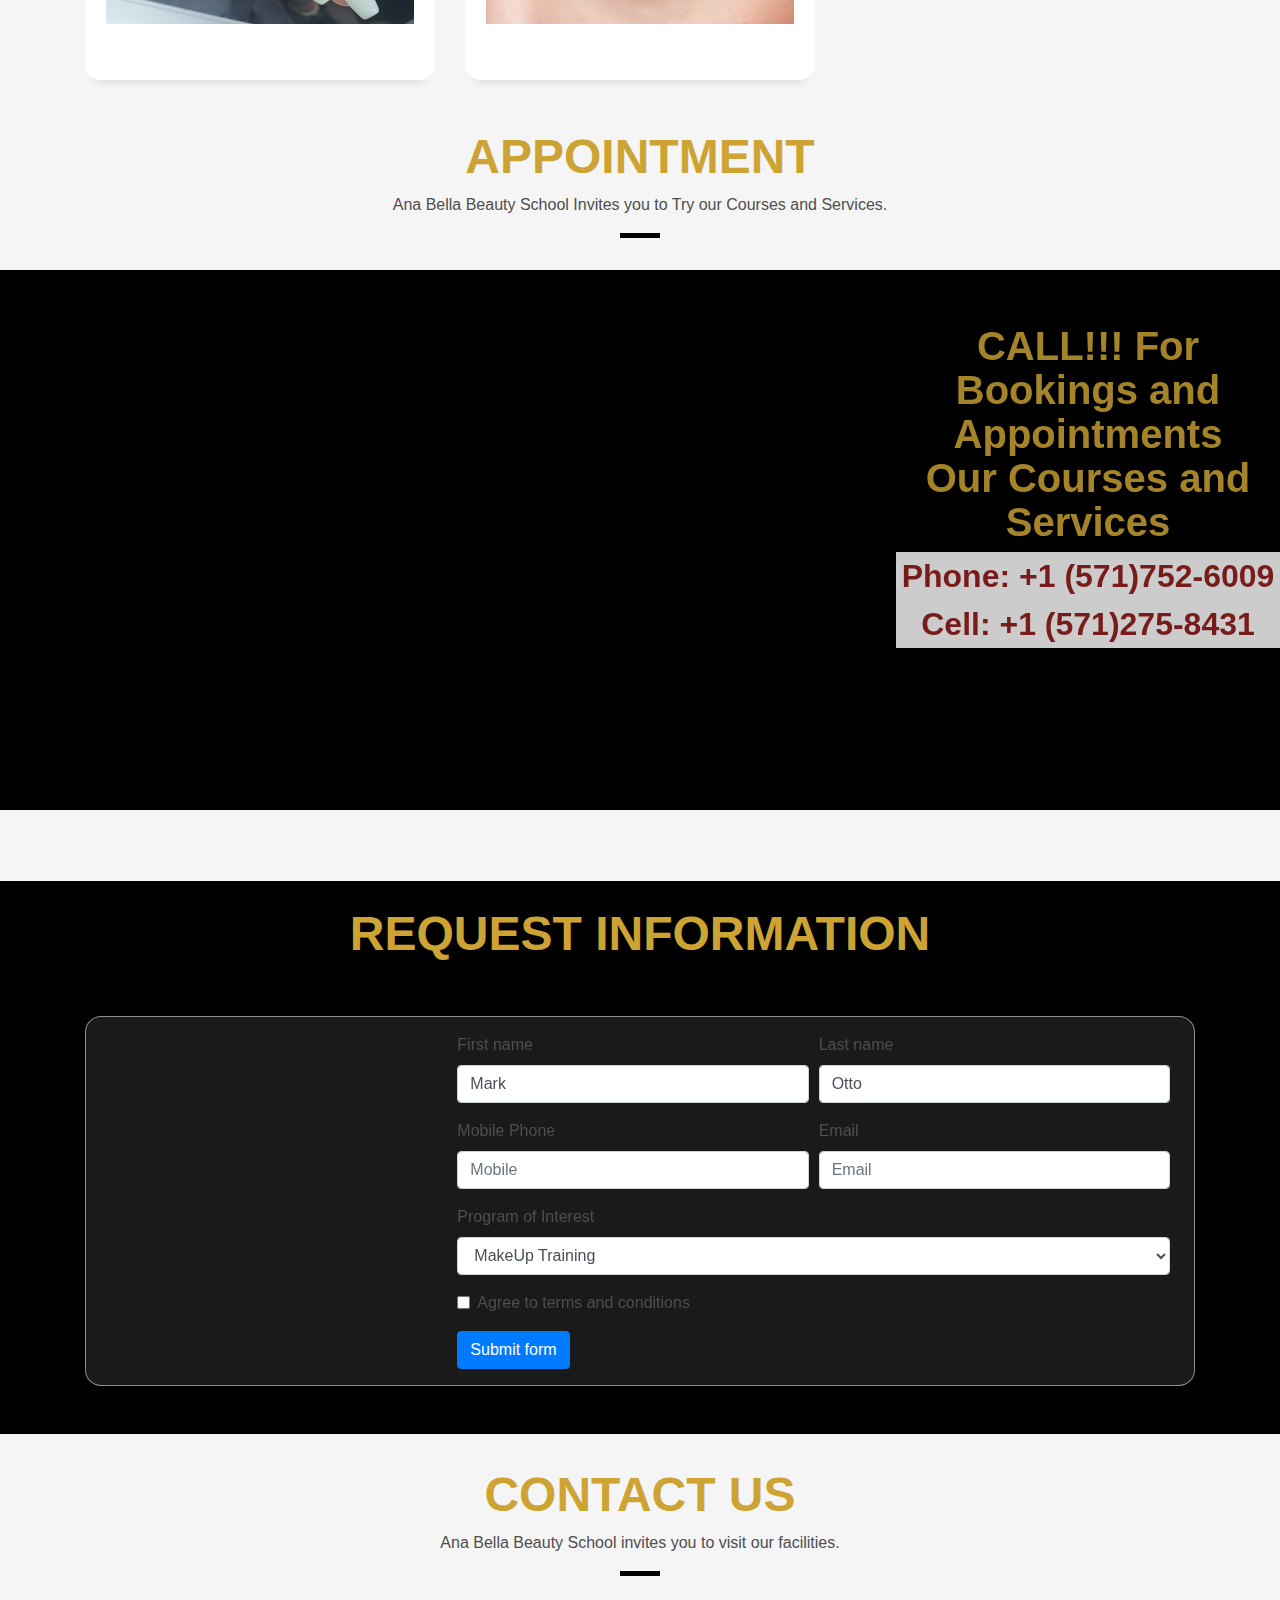
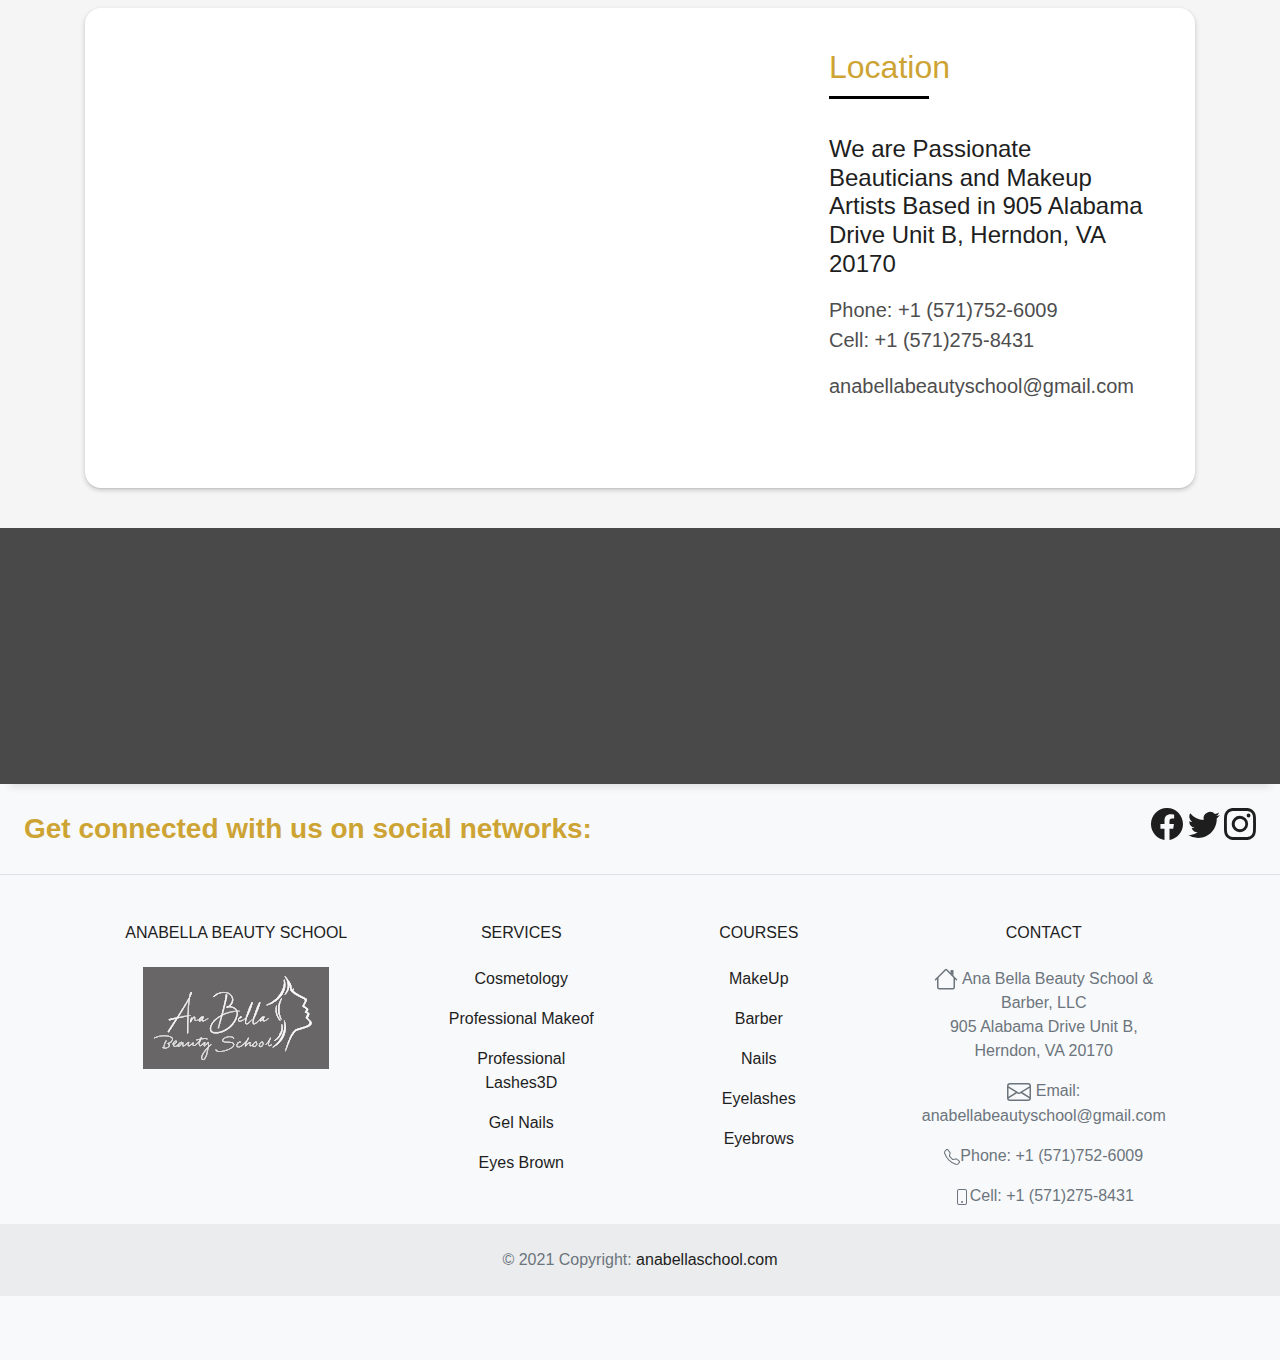
==== commit 2631209b: "Update a 22/06/22" ====
--- a/index.html
+++ b/index.html
@@ -32,7 +32,7 @@
   <nav class="navbar navbar-b navbar-trans navbar-expand-md fixed-top" id="mainNav">
     <div class="container">
       <a class="navbar-brand js-scroll" href="#page-top"></a>
-      <img src="img/logo.webp" class="img-fluid rounded b-shadow-a" alt="">
+      <img src="img/logo.png" class="img-fluid rounded b-shadow-a" alt="">
       <button class="navbar-toggler collapsed" type="button" data-toggle="collapse" data-target="#navbarDefault"
         aria-controls="navbarDefault" aria-expanded="false" aria-label="Toggle navigation">
         <span></span>
@@ -106,12 +106,12 @@
                        <a href="!#"> <img src="img/about-img.png" class="img-fluid"></a>
                     </div>-->
                     <div class="container-grid">
-                      <img src="images/gridImg_1.webp" alt="" class="img img-1">
-                      <img src="images/gridImg_2.webp" alt="" class="img img-2">
-                      <img src="images/gridImg_3.webp" alt="" class="img img-3">
-                      <img src="images/gridImg_4.webp" alt="" class="img img-4">
+                      <img src="images/gridImg_1.png" alt="" class="img img-1">
+                      <img src="images/gridImg_2.png" alt="" class="img img-2">
+                      <img src="images/gridImg_3.png" alt="" class="img img-3">
+                      <img src="images/gridImg_4.png" alt="" class="img img-4">
                       <!--<div class="container-img">
-                        <img src="Images/Organizar herramientas y cosmeticos.webp" alt="" class="img-show">
+                        <img src="Images/Organizar herramientas y cosmeticos.png" alt="" class="img-show">
                         <svg xmlns="http://www.w3.org/2000/svg" width="40" height="40" fill="currentColor" class="bi bi-x-square-fill" viewBox="0 0 20 20">
                           <path d="M2 0a2 2 0 0 0-2 2v12a2 2 0 0 0 2 2h12a2 2 0 0 0 2-2V2a2 2 0 0 0-2-2H2zm3.354 4.646L8 7.293l2.646-2.647a.5.5 0 0 1 .708.708L8.707 8l2.647 2.646a.5.5 0 0 1-.708.708L8 8.707l-2.646 2.647a.5.5 0 0 1-.708-.708L7.293 8 4.646 5.354a.5.5 0 1 1 .708-.708z"/>
                         </svg>
@@ -185,18 +185,18 @@
                       <a href="!#"> <img src="img/about-img.png" class="img-fluid"></a>
                      </div>-->
                      <div class="container-grid-b">
-                       <img src="images/gridImg_5.webp" alt="" class="img img-5">
-                       <img src="images/gridImg_6.webp" alt="" class="img img-6">
-                       <img src="images/gridImg_7.webp" alt="" class="img img-7">
-                       <img src="images/gridImg_8.webp" alt="" class="img img-8">
-                       <img src="images/gridImg_9.webp" alt="" class="img img-9">
-                       <img src="images/gridImg_10.webp" alt="" class="img img-10">
-                       <img src="images/gridImg_11.webp" alt="" class="img img-11">
-                       <img src="images/gridImg_12.webp" alt="" class="img img-12">
-                       <img src="images/gridImg_13.webp" alt="" class="img img-13">
+                       <img src="images/gridImg_5.png" alt="" class="img img-5">
+                       <img src="images/gridImg_6.png" alt="" class="img img-6">
+                       <img src="images/gridImg_7.png" alt="" class="img img-7">
+                       <img src="images/gridImg_8.png" alt="" class="img img-8">
+                       <img src="images/gridImg_9.png" alt="" class="img img-9">
+                       <img src="images/gridImg_10.png" alt="" class="img img-10">
+                       <img src="images/gridImg_11.png" alt="" class="img img-11">
+                       <img src="images/gridImg_12.png" alt="" class="img img-12">
+                       <img src="images/gridImg_13.png" alt="" class="img img-13">
                        
                        <!--<div class="container-img">
-                         <img src="Images/Organizar herramientas y cosmeticos.webp" alt="" class="img-show">
+                         <img src="Images/Organizar herramientas y cosmeticos.png" alt="" class="img-show">
                          <svg xmlns="http://www.w3.org/2000/svg" width="40" height="40" fill="currentColor" class="bi bi-x-square-fill" viewBox="0 0 20 20">
                            <path d="M2 0a2 2 0 0 0-2 2v12a2 2 0 0 0 2 2h12a2 2 0 0 0 2-2V2a2 2 0 0 0-2-2H2zm3.354 4.646L8 7.293l2.646-2.647a.5.5 0 0 1 .708.708L8.707 8l2.647 2.646a.5.5 0 0 1-.708.708L8 8.707l-2.646 2.647a.5.5 0 0 1-.708-.708L7.293 8 4.646 5.354a.5.5 0 1 1 .708-.708z"/>
                          </svg>
@@ -308,7 +308,7 @@
           <section class="sectionCourse">
             <!--<div class="row detail" course="Cosmetology">
               <div class="col-md-5 about-img">
-                <a href="#!" ><img class="img-fluid" src="images/Educador de Maquillaje.webp" alt=""></a>
+                <a href="#!" ><img class="img-fluid" src="images/Educador de Maquillaje.png" alt=""></a>
               </div>
               <div class="col-md-7 courseDetail">
                 <div class="about-me pt-4 pt-md-0">
@@ -337,23 +337,23 @@
             </div>-->
             <div class="row detail" course="Barber">
               <!--<div class="col-md-5 about-img">
-                <a href="#!" ><img class="img-fluid" src="images/gridImg_14.webp" alt=""></a>
+                <a href="#!" ><img class="img-fluid" src="images/gridImg_14.png" alt=""></a>
               </div>-->              
               <div class="col-md-5 slideShow-1">                
                 <div class="slider">                  
-                  <img  src="images/gridImg_14.webp" >                  
-                  
-                  <img  src="images/gridImg_16.webp" >                  
-                  
-                  <img  src="images/gridImg_17.webp" >                  
-                  
-                  <img  src="images/gridImg_18.webp" >
-
-                  <img  src="images/gridImg_21.webp" >
-
-                  <img  src="images/gridImg_22.webp" >
-
-                  <img  src="images/gridImg_23.webp" >
+                  <img  src="images/gridImg_14.png" >                  
+                  
+                  <img  src="images/gridImg_16.png" >                  
+                  
+                  <img  src="images/gridImg_17.png" >                  
+                  
+                  <img  src="images/gridImg_18.png" >
+
+                  <img  src="images/gridImg_21.png" >
+
+                  <img  src="images/gridImg_22.png" >
+
+                  <img  src="images/gridImg_23.png" >
                   
                   <div class="left">
                     <svg xmlns="http://www.w3.org/2000/svg" width="50" height="50" fill="currentColor" class="bi bi-chevron-left" viewBox="0 0 16 16">
@@ -372,10 +372,11 @@
               </div>
               <div class="col-md-7 courseDetail">
                 <div class="about-me pt-4 pt-md-0">
-                  <div class="title-box-2">
+                  <div class="title-box-2 row">
                     <h5 class="title-left">
                       Barber Training
-                    </h5>
+                    </h5>                    
+                    <img  src="img/comingsoon.png">                    
                   </div>
                   <p class="textPosition">
                     Training Name: Barber
@@ -408,31 +409,31 @@
             </div>
             <div class="row detail" course="Nails">
               <!--<div class="col-md-5 about-img">
-                <a href="#!" ><img class="img-fluid" src="images/Educador de Maquillaje.webp" alt=""></a>
+                <a href="#!" ><img class="img-fluid" src="images/Educador de Maquillaje.png" alt=""></a>
               </div>-->
               <div class="col-md-5 slideShow-3">                
                 <div class="slider-3">                  
-                  <img  src="images/gridImg_38.webp" >                  
-                  
-                  <img  src="images/gridImg_39.webp" >                  
-                  
-                  <img  src="images/gridImg_40.webp" >                  
-                  
-                  <img  src="images/gridImg_41.webp" >
-
-                  <img  src="images/gridImg_42.webp" >
-
-                  <img  src="images/gridImg_43.webp" >
-
-                  <img  src="images/gridImg_106.webp" >
-
-                  <img  src="images/gridImg_107.webp" >
-
-                  <img  src="images/gridImg_108.webp" >
-
-                  <img  src="images/gridImg_109.webp" >
-
-                  <img  src="images/gridImg_110.webp" >
+                  <img  src="images/gridImg_38.png" >                  
+                  
+                  <img  src="images/gridImg_39.png" >                  
+                  
+                  <img  src="images/gridImg_40.png" >                  
+                  
+                  <img  src="images/gridImg_41.png" >
+
+                  <img  src="images/gridImg_42.png" >
+
+                  <img  src="images/gridImg_43.png" >
+
+                  <img  src="images/gridImg_106.png" >
+
+                  <img  src="images/gridImg_107.png" >
+
+                  <img  src="images/gridImg_108.png" >
+
+                  <img  src="images/gridImg_109.png" >
+
+                  <img  src="images/gridImg_110.png" >
 
                   <div class="left-3">
                     <svg xmlns="http://www.w3.org/2000/svg" width="50" height="50" fill="currentColor" class="bi bi-chevron-left" viewBox="0 0 16 16">
@@ -451,10 +452,11 @@
               </div>
               <div class="col-md-7 courseDetail">
                 <div class="about-me pt-4 pt-md-0">
-                  <div class="title-box-2">
+                  <div class="title-box-2 row">
                     <h5 class="title-left">
                       Nails Training
                     </h5>
+                    <img  src="img/comingsoon.png">
                   </div>
                   <p class="textPosition">
                     Training Name: Nails
@@ -486,25 +488,25 @@
             </div>
             <div class="row detail" course="MakeUp">
               <!--<div class="col-md-5 about-img">
-                <a href="#!" ><img class="img-fluid" src="images/Educador de Maquillaje.webp" alt=""></a>
+                <a href="#!" ><img class="img-fluid" src="images/Educador de Maquillaje.png" alt=""></a>
               </div>-->
               <div class="col-md-5 slideShow-2">                
                 <div class="slider-2">                  
-                  <img  src="images/gridImg_27.webp" >                  
-                  
-                  <img  src="images/gridImg_28.webp" >                  
-                  
-                  <img  src="images/gridImg_29.webp" >                  
-                  
-                  <img  src="images/gridImg_30.webp" >
-
-                  <img  src="images/gridImg_31.webp" >
-
-                  <img  src="images/gridImg_36.webp" >
-
-                  <img  src="images/gridImg_33.webp" >
-
-                  <img  src="images/gridImg_34.webp" >
+                  <img  src="images/gridImg_27.png" >                  
+                  
+                  <img  src="images/gridImg_28.png" >                  
+                  
+                  <img  src="images/gridImg_29.png" >                  
+                  
+                  <img  src="images/gridImg_30.png" >
+
+                  <img  src="images/gridImg_31.png" >
+
+                  <img  src="images/gridImg_36.png" >
+
+                  <img  src="images/gridImg_33.png" >
+
+                  <img  src="images/gridImg_34.png" >
                   
                   <div class="left-2">
                     <svg xmlns="http://www.w3.org/2000/svg" width="50" height="50" fill="currentColor" class="bi bi-chevron-left" viewBox="0 0 16 16">
@@ -551,27 +553,27 @@
             </div>
             <div class="row detail" course="Lashes">
               <!--<div class="col-md-5 about-img">
-                <a href="#!"><img class="img-fluid" src="images/Laches5Posiciones.webp" alt=""></a>
+                <a href="#!"><img class="img-fluid" src="images/Laches5Posiciones.png" alt=""></a>
               </div>-->
               <div class="col-md-5 slideShow-4">                
                 <div class="slider-4">                  
-                  <img  src="images/gridImg_44.webp" >                  
-                  
-                  <img  src="images/gridImg_45.webp" >                  
-                  
-                  <img  src="images/gridImg_46.webp" >                  
-                  
-                  <img  src="images/gridImg_47.webp" >
-
-                  <img  src="images/gridImg_48.webp" >
-
-                  <img  src="images/gridImg_49.webp" >
-
-                  <img  src="images/gridImg_50.webp" >
-
-                  <img  src="images/gridImg_51.webp" >
-
-                  <img  src="images/gridImg_66.webp" >
+                  <img  src="images/gridImg_44.png" >                  
+                  
+                  <img  src="images/gridImg_45.png" >                  
+                  
+                  <img  src="images/gridImg_46.png" >                  
+                  
+                  <img  src="images/gridImg_47.png" >
+
+                  <img  src="images/gridImg_48.png" >
+
+                  <img  src="images/gridImg_49.png" >
+
+                  <img  src="images/gridImg_50.png" >
+
+                  <img  src="images/gridImg_51.png" >
+
+                  <img  src="images/gridImg_66.png" >
                   <div class="left-4">
                     <svg xmlns="http://www.w3.org/2000/svg" width="50" height="50" fill="currentColor" class="bi bi-chevron-left" viewBox="0 0 16 16">
                       <path fill-rule="evenodd" d="M11.354 1.646a.5.5 0 0 1 0 .708L5.707 8l5.647 5.646a.5.5 0 0 1-.708.708l-6-6a.5.5 0 0 1 0-.708l6-6a.5.5 0 0 1 .708 0z"/>
@@ -589,10 +591,11 @@
               </div>
               <div class="col-md-7 courseDetail">
                 <div class="about-me pt-4 pt-md-0">
-                  <div class="title-box-2">
+                  <div class="title-box-2 row">
                     <h5 class="title-left">
                       Eyelashes training
                     </h5>
+                    <!--<img  src="img/comingsoon.png">-->
                   </div>
                   <p class="textPosition">
                     Training Name: Eyelashes 5 position human hair 3d
@@ -623,21 +626,21 @@
             </div>            
             <div class="row detail" course="Eyebrows">
               <!--<div class="col-md-5 about-img">
-                <a href="#!"><img class="img-fluid" src="images/Color.webp" alt=""></a>
+                <a href="#!"><img class="img-fluid" src="images/Color.png" alt=""></a>
               </div>-->
               <div class="col-md-5 slideShow-5">                
                 <div class="slider-5">                  
-                  <img  src="images/gridImg_52.webp" >                  
-                  
-                  <img  src="images/gridImg_53.webp" >                  
-                  
-                  <img  src="images/gridImg_54.webp" >
-                  
-                  <img  src="images/gridImg_78.webp" > 
+                  <img  src="images/gridImg_52.png" >                  
+                  
+                  <img  src="images/gridImg_53.png" >                  
+                  
+                  <img  src="images/gridImg_54.png" >
+                  
+                  <img  src="images/gridImg_78.png" > 
 
                   <img  src="images/gridImg_79.png" >
 
-                  <img  src="images/gridImg_80.webp" >
+                  <img  src="images/gridImg_80.png" >
                   
                   <div class="left-5">
                     <svg xmlns="http://www.w3.org/2000/svg" width="50" height="50" fill="currentColor" class="bi bi-chevron-left" viewBox="0 0 16 16">
@@ -692,31 +695,31 @@
             </div>
             <!--<div class="row detail" course="Hairdressing">
               <div class="col-md-5 about-img">
-                <a href="#!"><img class="img-fluid" src="images/Color.webp" alt=""></a>
+                <a href="#!"><img class="img-fluid" src="images/Color.png" alt=""></a>
               </div>
               <div class="col-md-5 slideShow-6">                
                 <div class="slider-6">                  
-                  <img  src="images/gridImg_55.webp" >                  
-                  
-                  <img  src="images/gridImg_56.webp" >                  
-                  
-                  <img  src="images/gridImg_57.webp" >                  
-                  
-                  <img  src="images/gridImg_58.webp" >
-
-                  <img  src="images/gridImg_59.webp" >
-
-                  <img  src="images/gridImg_60.webp" >
-
-                  <img  src="images/gridImg_61.webp" >
-
-                  <img  src="images/gridImg_62.webp" >
-
-                  <img  src="images/gridImg_67.webp" >
-
-                  <img  src="images/gridImg_68.webp" >
-
-                  <img  src="images/gridImg_65.webp" >
+                  <img  src="images/gridImg_55.png" >                  
+                  
+                  <img  src="images/gridImg_56.png" >                  
+                  
+                  <img  src="images/gridImg_57.png" >                  
+                  
+                  <img  src="images/gridImg_58.png" >
+
+                  <img  src="images/gridImg_59.png" >
+
+                  <img  src="images/gridImg_60.png" >
+
+                  <img  src="images/gridImg_61.png" >
+
+                  <img  src="images/gridImg_62.png" >
+
+                  <img  src="images/gridImg_67.png" >
+
+                  <img  src="images/gridImg_68.png" >
+
+                  <img  src="images/gridImg_65.png" >
                   <div class="left-6">
                     <svg xmlns="http://www.w3.org/2000/svg" width="50" height="50" fill="currentColor" class="bi bi-chevron-left" viewBox="0 0 16 16">
                       <path fill-rule="evenodd" d="M11.354 1.646a.5.5 0 0 1 0 .708L5.707 8l5.647 5.646a.5.5 0 0 1-.708.708l-6-6a.5.5 0 0 1 0-.708l6-6a.5.5 0 0 1 .708 0z"/>
@@ -771,7 +774,7 @@
             </div>-->
             <!--<div class="row detail" course="HairColor">
               <div class="col-md-5 about-img">
-                <a href="#!"><img class="img-fluid" src="images/Color.webp" alt=""></a>
+                <a href="#!"><img class="img-fluid" src="images/Color.png" alt=""></a>
               </div>
               <div class="col-md-7 courseDetail">
                 <div class="about-me pt-4 pt-md-0">
@@ -800,7 +803,7 @@
             </div>-->
             <!--<div class="row detail" course="Contours">
               <div class="col-md-5 about-img">
-                <a href="#!"><img class="img-fluid" src="images/Contour.webp" alt=""></a>
+                <a href="#!"><img class="img-fluid" src="images/Contour.png" alt=""></a>
               </div>
               <div class="col-md-7 courseDetail">
                 <div class="about-me pt-4 pt-md-0">
@@ -829,27 +832,27 @@
             </div>-->
             <div class="row detail" course="Extensions">
               <!--<div class="col-md-5 about-img">
-                <a href="#!"><img class="img-fluid" src="images/Extensiones Gel_.webp" alt=""></a>
+                <a href="#!"><img class="img-fluid" src="images/Extensiones Gel_.png" alt=""></a>
               </div>-->
               <div class="col-md-5 slideShow-7">                
                 <div class="slider-7">                  
-                  <img  src="images/gridImg_69.webp" >                  
-                  
-                  <img  src="images/gridImg_70.webp" >
-                  
-                  <img  src="images/gridImg_71.webp" >                  
-                  
-                  <img  src="images/gridImg_72.webp" >
-
-                  <img  src="images/gridImg_73.webp" >                  
-                  
-                  <img  src="images/gridImg_74.webp" >
-
-                  <img  src="images/gridImg_75.webp" >                  
-                  
-                  <img  src="images/gridImg_76.webp" >
-                  
-                  <img  src="images/gridImg_77.webp" >
+                  <img  src="images/gridImg_69.png" >                  
+                  
+                  <img  src="images/gridImg_70.png" >
+                  
+                  <img  src="images/gridImg_71.png" >                  
+                  
+                  <img  src="images/gridImg_72.png" >
+
+                  <img  src="images/gridImg_73.png" >                  
+                  
+                  <img  src="images/gridImg_74.png" >
+
+                  <img  src="images/gridImg_75.png" >                  
+                  
+                  <img  src="images/gridImg_76.png" >
+                  
+                  <img  src="images/gridImg_77.png" >
 
                   <div class="left-7">
                     <svg xmlns="http://www.w3.org/2000/svg" width="50" height="50" fill="currentColor" class="bi bi-chevron-left" viewBox="0 0 16 16">
@@ -898,44 +901,44 @@
             </div>
             <div class="row detail" course="Updos">
               <!--<div class="col-md-5 about-img">
-                <a href="#!"><img class="img-fluid" src="images/Extensiones Gel_.webp" alt=""></a>
+                <a href="#!"><img class="img-fluid" src="images/Extensiones Gel_.png" alt=""></a>
               </div>-->
               <div class="col-md-5 slideShow-8">                
                 <div class="slider-8">
 
-                  <img  src="images/gridImg_81.webp" >                  
-                  
-                  <img  src="images/gridImg_83.webp" >
-                  
-                  <img  src="images/gridImg_84.webp" >                  
-                  
-                  <img  src="images/gridImg_85.webp" >
-
-                  <img  src="images/gridImg_89.webp" >                  
-                  
-                  <img  src="images/gridImg_91.webp" >
-
-                  <img  src="images/gridImg_92.webp" >                  
-                  
-                  <img  src="images/gridImg_93.webp" >
-                  
-                  <img  src="images/gridImg_94.webp" >
-
-                  <img  src="images/gridImg_95.webp" >
-
-                  <img  src="images/gridImg_96.webp" >
-
-                  <img  src="images/gridImg_97.webp" >
-
-                  <img  src="images/gridImg_98.webp" >
-
-                  <img  src="images/gridImg_99.webp" >
-
-                  <img  src="images/gridImg_100.webp" >
-
-                  <img  src="images/gridImg_101.webp" >
-
-                  <img  src="images/gridImg_102.webp" >                  
+                  <img  src="images/gridImg_81.png" >                  
+                  
+                  <img  src="images/gridImg_83.png" >
+                  
+                  <img  src="images/gridImg_84.png" >                  
+                  
+                  <img  src="images/gridImg_85.png" >
+
+                  <img  src="images/gridImg_89.png" >                  
+                  
+                  <img  src="images/gridImg_91.png" >
+
+                  <img  src="images/gridImg_92.png" >                  
+                  
+                  <img  src="images/gridImg_93.png" >
+                  
+                  <img  src="images/gridImg_94.png" >
+
+                  <img  src="images/gridImg_95.png" >
+
+                  <img  src="images/gridImg_96.png" >
+
+                  <img  src="images/gridImg_97.png" >
+
+                  <img  src="images/gridImg_98.png" >
+
+                  <img  src="images/gridImg_99.png" >
+
+                  <img  src="images/gridImg_100.png" >
+
+                  <img  src="images/gridImg_101.png" >
+
+                  <img  src="images/gridImg_102.png" >                  
 
                   <div class="left-8">
                     <svg xmlns="http://www.w3.org/2000/svg" width="50" height="50" fill="currentColor" class="bi bi-chevron-left" viewBox="0 0 16 16">
@@ -1177,7 +1180,6 @@
   <!--/ Fin Appointment /-->
   
   <!--Request Information-->
-
   <section class="request-form">
     <div class="container">
       <div class="row">
@@ -1198,7 +1200,7 @@
           <div class="box-shadow-full-transp2">
             <div class="row">
               <div class="col-md-4">
-                <img class="img-fluid-form"  src="/img/foto-form1.webp" alt="">
+                <img class="img-fluid-form"  src="/img/foto-form1.png" alt="">
               </div>
               <div class="col-md-8">
               <!-- Form -->  
@@ -1275,7 +1277,7 @@
                         <option>Updos Training</option>
                       </select>  
                       <div class="invalid-feedback">
-                        Please provide a valid Email.
+                        Please provide a valid Option.
                       </div>
                     </div>
                   </div>
@@ -1291,7 +1293,7 @@
                     </div>
                   </div>
                   <button class="btn btn-primary" type="submit">Submit form</button>
-                  <input type="hidden" name="_next" value="http://127.0.0.1:5500/">
+                  <input type="hidden" name="_next" value="https://anabellaschool.com/">
                   <input type="hidden" name="_captcha" value="false">
                 </form>  
               </div>
@@ -1301,7 +1303,6 @@
       </div>
     </div>
   </section>
-
   <!--Fin Request Information-->
 
   <!--/ Titulo Mapa /-->
@@ -1413,6 +1414,7 @@
     })();
   </script>
 </body>
+
 <!-- Footer -->
 <footer class="text-center text-lg-start bg-light text-muted">
   <!-- Section: Social media -->
@@ -1458,7 +1460,7 @@
           <h6 class="text-uppercase fw-bold mb-4">
             <i class="fas fa-gem me-3"></i>ANABELLA BEAUTY SCHOOL
           </h6>
-          <img src="img/logo.webp" class="img-fluid">
+          <img src="img/logo.png" class="img-fluid">
         </div>
         <!-- Grid column -->
 
